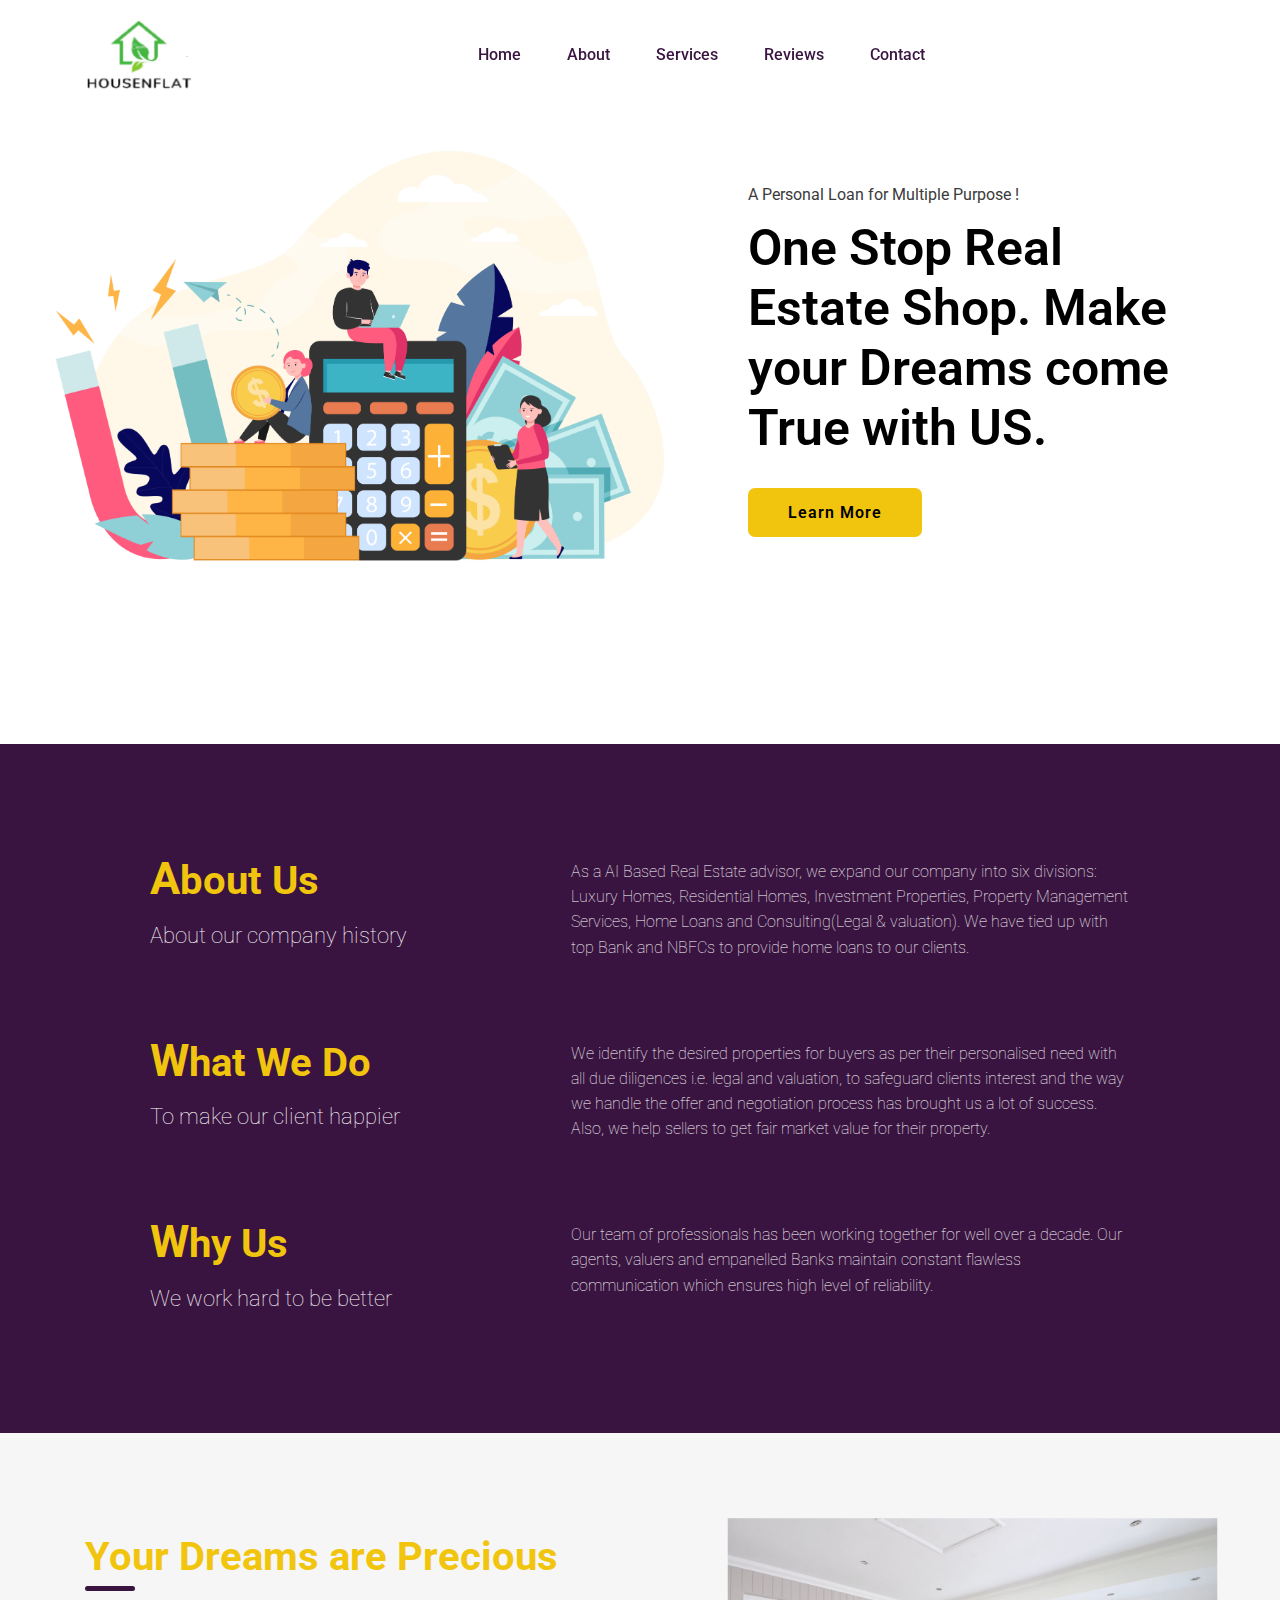
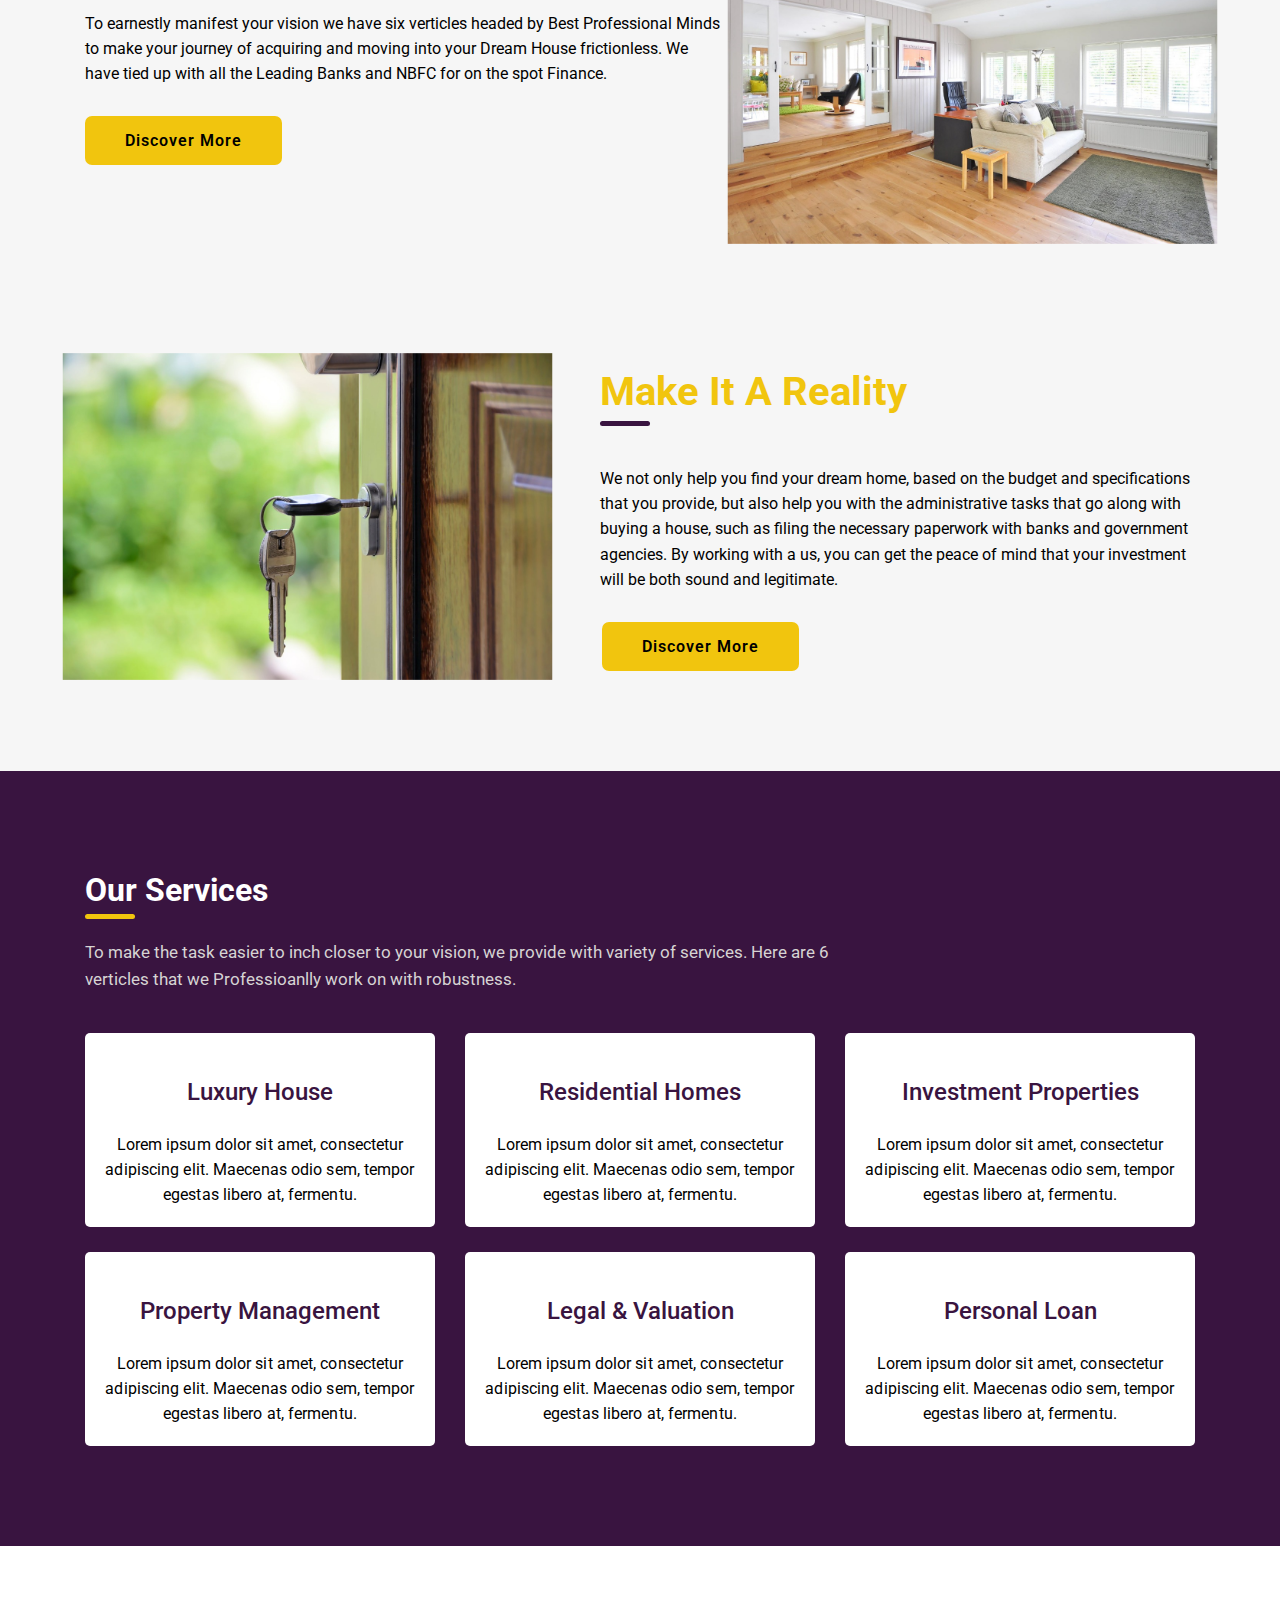
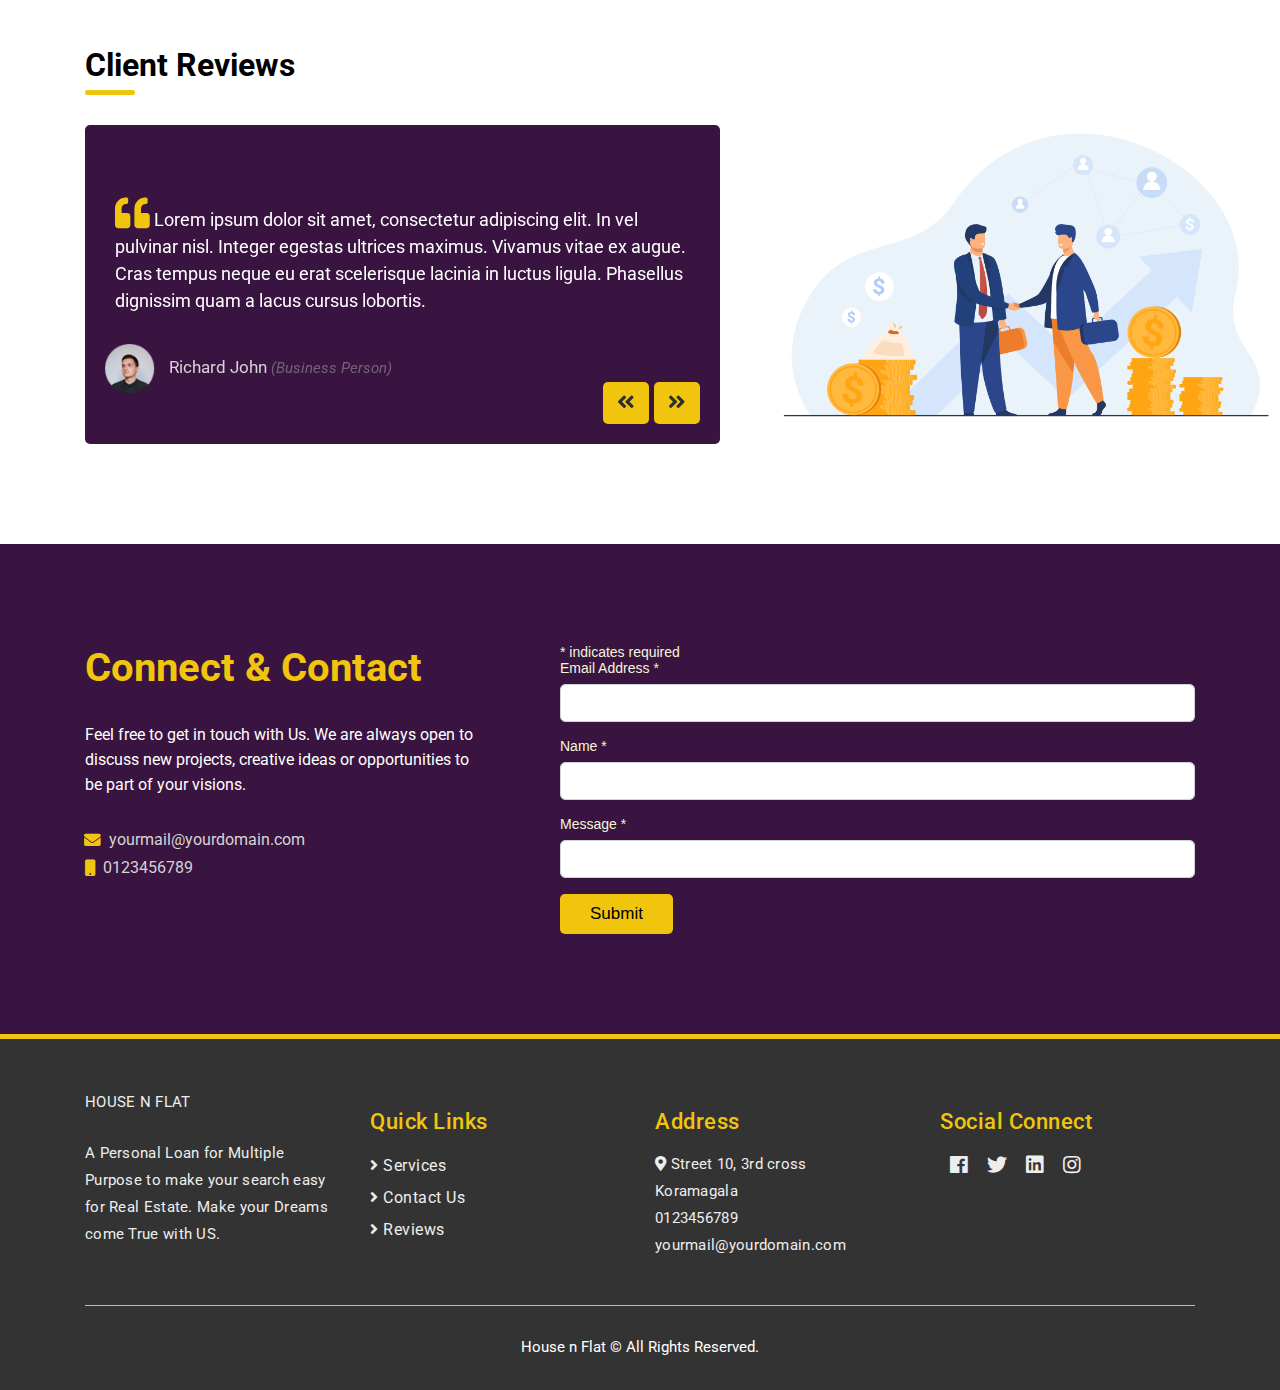
==== index.html @ 8efb5200 "form functioning" ====
<!DOCTYPE html>
<html lang="en">

<head>
  <meta charset="utf-8">
  <meta http-equiv="X-UA-Compatible" content="IE=edge">
  <meta name="viewport" content="width=device-width, initial-scale=1">
  <!-- The above 3 meta tags *must* come first in the head; any other head content must come *after* these tags -->
  <title>Loan</title>
  <!-- Plugins CSS -->
  <link href="css/plugins.css" rel="stylesheet">
  <link href="css/jquery-ui.css" rel="stylesheet">
  

  <!-- Custom CSS -->  
  <link href="css/style.css" rel="stylesheet">
  <!-- Favicon -->
  <!-- <link rel="shortcut icon" type="image/x-icon" href="images/favicon.png"> -->
  <!-- HTML5 shim and Respond.js for IE8 support of HTML5 elements and media queries -->
  <!-- WARNING: Respond.js doesn't work if you view the page via file:// -->
  <!--[if lt IE 9]>
      <script src="https://oss.maxcdn.com/html5shiv/3.7.3/html5shiv.min.js"></script>
      <script src="https://oss.maxcdn.com/respond/1.4.2/respond.min.js"></script>
    <![endif]-->

</head>

<body>
  <!-- Pre Loader -->
  <div id="dvLoading"></div>

  <!-- Navigation Start -->
  <nav id="navbar" class="navbar fixed-top navbar-expand-lg navbar-header navbar-mobile">
    <div class="navbar-container container">

      <div class="navbar-brand">
        <a class="navbar-brand-logo" href="#top">
          <img src="images/lightlg12.png" alt="logo">
          <!-- <p>LOGO</p> -->
        </a>
      </div>
      <button class="navbar-toggler" type="button" data-toggle="collapse" data-target="#navbarNav"
        aria-controls="navbarNav" aria-expanded="false" aria-label="Toggle navigation">
        <i class="fas fa-bars"></i>
      </button>
      <div class="collapse navbar-collapse justify-content-around" id="navbarNav">
        <ul class="navbar-nav menu-navbar-nav">
          <li class="nav-item">
            <a class="nav-link" href="#top"> Home</a>
          </li>
          <!-- <li class="nav-item">
            <a class="nav-link" href="#calculator"><i class="fas fa-calculator"></i> Calculator</a>
          </li> -->
          <li class="nav-item">
            <a class="nav-link" href="#blog">About</a>
          </li>
          <li class="nav-item">
            <a class="nav-link" href="#services">Services</a>
          </li>
          
          <li class="nav-item">
            <a class="nav-link" href="#reviews"> Reviews</a>
          </li>
            <li class="nav-item">
              <a class="nav-link" href="#contact">Contact</a>
            </li>
        </ul>
        <!-- <ul class="navbar-nav">
          <li class="nav-item"><i class="far fa-comment-dots"></i><i class="far fa-newspaper"></i><i class="fas fa-dollar-sign"></i> 
            <a class="nav-link learn-more-btn" href="#contact">Contact</a><i class="fas fa-home"></i>
          </li>
        </ul> -->
      </div>
    </div>
  </nav>
  <!-- Navigation End -->

  <!-- Banner Start -->
  <div id="top" class="header">
    <div class="container header-container">
      <div class="d-none d-lg-block col-lg-6  header-img-section">
        <img src="images/image1.jpg" class="img-fluid top-img" alt="banner">
        <!-- <h1>image</h1> -->
      </div>
      <div class="col-lg-5 offset-lg-1 col-sm-12 header-title-section">
          <p class="header-title-text">A Personal Loan for Multiple Purpose !</p>
          <h1 class="header-title">One Stop Real Estate Shop. Make your Dreams come True with US.</h1>

        <div class="learn-more-btn-section">
          <a class="nav-link learn-more-btn btn-invert" href="#about">Learn More</a>
        </div>
      </div>
    </div>
  </div>
  <!-- Banner End -->

  <!-- calculator Start -->
  <!-- <section id="calculator" class="calculator-section">
    <div class="container">
      <div class="row">
        <div class="col-lg-12">
          <h2 class="section-heading">Loan Calculator</h2>
          <p class="section-para">Lorem ipsum dolor sit amet, consectetur adipiscing elit. Maecenas odio sem, tempor
            egestas libero at, fermentum posuere quam. Vestibulum dapibus vulputate sapien. Donec pulvinar libero at ex
            tristique commodo.</p>
        </div>
      </div>
      <div class="row">
        <div class="col-lg-4">
          <form class="form-calculator">
            <div class="form-group">
              <label for="amount">Loan Amount:</label>
              <div class="input-group mb-4">
                <div class="input-group-prepend">
                  <div class="input-group-text">$</div>
                </div>
                <input type="text" class="form-control" id="amount" value="100000">
              </div>
              <div id="slider" class="emi-input"></div>
            </div>

            <div class="form-group">
              <label for="amount">Interest Rate :</label>
              <div class="input-group mb-4">
                <div class="input-group-prepend">
                  <div class="input-group-text">%</div>
                </div>
                <input type="text" class="form-control" id="interest" value="10.5">
              </div>
              <div id="slider-interest" class="emi-input"></div>
            </div>

            <div class="form-group">
              <label for="amount">Loan Tenure :</label>
              <div class="input-group mb-4">
                <div class="input-group-prepend">
                  <div class="input-group-text">Months</div>
                </div>
                <input type="text" class="form-control" id="tenure" value="36">
              </div>
              <div id="slider-tenure" class="emi-input"></div>
            </div>

          </form>
        </div>
        <div class="col-lg-4">
          <div class="emi-details">
            <div class="emi-details-head">
              <h3>Your EMI Details</h3>
            </div>
            <div class="emi-details-box">
              <p>Loan EMI</p>
              <h5>$5247</h5>
            </div>
            <div class="emi-details-box">
              <p>Total Interest Payable</p>
              <h5>$52470</h5>
            </div>
            <div class="emi-details-box no-bottom-border">
              <p>Total Payment</p>
              <h5>$152470</h5>
            </div>
          </div>
        </div>
        <div class="col-lg-4">
          <div class="pie-chart">
            <div id="donutMorris"></div>
            <span class="chart-principal"> Principal Amount</span>
            <span class="chart-interest"> Interest Amount</span>
          </div>
        </div>
      </div>
    </div>
  </section> -->
  <!-- calculator End -->


  <!-- about us Start --> 
  <section id="about" class="about-section">
    <div class="container">
      <div class="row about-marg">
        <div class="col-lg-5">
          <p class="about-heading"><span>A</span>bout Us</p>
          <p class="about-heading-text">About our company history</p>
        </div>
        <div class="col-lg-7">
          <p class="about-heading-para">As a AI Based Real Estate advisor, we expand our company into six divisions: Luxury Homes, Residential Homes, Investment
          Properties, Property Management Services, Home Loans and Consulting(Legal & valuation). We have tied up with top Bank
          and NBFCs to provide home loans to our clients.
</p>
        </div>
        <div class="about-sec-marg">
          <div class="col-lg-5">
            <p class="about-heading"><span>W</span>hat We Do</p>
            <p class="about-heading-text">To make our client happier</p>
          </div>
          <div class="col-lg-7">
            <p class="about-heading-para">We identify the desired properties for buyers as per their personalised need with all due diligences i.e. legal and
            valuation, to safeguard clients interest and the way we handle the offer and negotiation process has brought us a lot of
            success. Also, we help sellers to get fair market value for their property.</p>
          </div>
        </div>
        <div class="about-sec-marg">
          <div class="col-lg-5">
            <p class="about-heading"><span>W</span>hy Us</p>
            <p class="about-heading-text">We work hard to be better</p>
          </div>
          <div class="col-lg-7">
            <p class="about-heading-para">Our team of professionals has been working together for well over a decade. Our agents, valuers and empanelled Banks
            maintain constant flawless communication which ensures high level of reliability.</p>
          </div>
        </div>
      </div>
    </div>
  </section>

  <!-- about us End -->


  <!-- Choose Section Start -->
  <!-- reviews Start -->
  <section id="happen" class="happen-section">
    <div class="container">
      <div class="row">
        <div class="col-lg-7">
          <h2 class="section-heading-happen">Your Dreams are Precious</h2>
          <!-- <h4 class="section-heading-happen">LIVE THEM </h4> -->
          <p class="happen-para">To earnestly manifest your vision we have six verticles headed by Best Professional Minds to make your
          journey of acquiring and moving into your Dream House frictionless. We have tied up with all the Leading Banks and NBFC
          for on the spot Finance.</p>
      
          <div class="learn-more-btn-section">
            <a class="nav-link learn-more-btn btn-invert" href="#services">Discover More</a>
          </div>
        </div>
      <!-- </div> -->
      <!-- <div class="row">         -->
        <!-- <div class="col-lg-7">          
        </div> -->
        <div class="col-lg-5 dreams-img">
          <img src="images/rooms.jpeg" class="img-fluid" alt="review" /> 
          <!-- <h2>IMAGE</h2> offset-lg-1 d-none d-lg-block-->
        </div>
      </div>

      <div class="row spacehappen">
        <div class="col-lg-5 dreams-img spacehappen">
          <img src="images/keys.jpeg" class="img-fluid" alt="review" />
          <!-- <h2>IMAGE</h2> offset-lg-1 d-none d-lg-block-->
        </div>
        <div class="col-lg-7 spacehappen">
          <!-- <h2 class="section-heading-happen">Your Dreams are Precious</h2> -->
          <h2 class="section-heading-happen-down">Make It A Reality </h2>
        
          <p class="happen-para-down">We not only help you find your dream home, based on the budget and specifications that you
            provide, but also help you
            with the administrative tasks that go along with buying a house, such as filing the necessary paperwork with banks
            and
            government agencies. By working with a us, you can get the peace of mind that your investment will be both sound
            and
            legitimate.</p>
          <div class="learn-more-btn-section-down">
            <a class="nav-link learn-more-btn btn-invert" href="#services">Discover More</a>
          </div>
        </div>
        <!-- </div> -->
        <!-- <div class="row">         -->
        <!-- <div class="col-lg-7">          
              </div> -->
        
      </div>
    </div>
  </section>
<!-- reviews End -->

  <!-- Choose Section End -->


  <!-- services Start -->
  <section id="services" class="services-section">
    <div class="container">
      <div class="row">
        <div class="col-lg-12">
          <h2 class="section-heading-alter">Our Services</h2>
          <p class="section-para-alter">To make the task easier to inch closer to your vision, we provide with variety of services. Here are 6 verticles that we Professioanlly work on with robustness.</p>
        </div>
      </div>
      <div class="row margg">
        <div class="col-lg-4 col-sm-6">
          <!-- <h1>!</h1> -->
          <div class="service-box cardnum">
            <!-- <div class="service-icon">
              <img src="images/services/001-credit.png" alt="icon">
            </div> -->
            <div class="service-text">
              <h5 class="service-heading">Luxury House</h5>
              <p class="service-para">Lorem ipsum dolor sit amet, consectetur adipiscing elit. Maecenas odio sem, tempor
                egestas libero at, fermentu.</p>
            </div>

          </div>
        </div>
        <div class="col-lg-4 col-sm-6">
          <div class="service-box">
            <!-- <div class="service-icon">
              <img src="images/services/002-automobile.png" alt="icon">
            </div> -->
            <div class="service-text">
              <h5 class="service-heading">Residential Homes</h5>
              <p class="service-para">Lorem ipsum dolor sit amet, consectetur adipiscing elit. Maecenas odio sem, tempor
                egestas libero at, fermentu.</p>
            </div>

          </div>
        </div>
        <div class="col-lg-4 col-sm-6">
          <div class="service-box">
            <!-- <div class="service-icon">
              <img src="images/services/003-profits.png" alt="icon">
            </div> -->
            <div class="service-text">
              <h5 class="service-heading">Investment Properties</h5>
              <p class="service-para">Lorem ipsum dolor sit amet, consectetur adipiscing elit. Maecenas odio sem, tempor
                egestas libero at, fermentu.</p>
            </div>

          </div>
        </div>
        <div class="col-lg-4 col-sm-6">
          <div class="service-box">
            <!-- <div class="service-icon">
              <img src="images/services/004-ingots.png" alt="icon">
            </div> -->
            <div class="service-text">
              <h5 class="service-heading">Property Management</h5>
              <p class="service-para">Lorem ipsum dolor sit amet, consectetur adipiscing elit. Maecenas odio sem, tempor
                egestas libero at, fermentu.</p>
            </div>

          </div>
        </div>
        <div class="col-lg-4 col-sm-6">
          <div class="service-box">
            <!-- <div class="service-icon">
              <img src="images/services/005-mortarboard.png" alt="icon">
            </div> -->
            <div class="service-text">
              <h5 class="service-heading">Legal & Valuation</h5>
              <p class="service-para">Lorem ipsum dolor sit amet, consectetur adipiscing elit. Maecenas odio sem, tempor
                egestas libero at, fermentu.</p>
            </div>

          </div>
        </div>
        <div class="col-lg-4 col-sm-6">
          <div class="service-box">
            <!-- <div class="service-icon">
              <img src="images/services/006-credit-card.png" alt="icon">
            </div> -->
            <div class="service-text">
              <h5 class="service-heading">Personal Loan</h5>
              <p class="service-para">Lorem ipsum dolor sit amet, consectetur adipiscing elit. Maecenas odio sem, tempor
                egestas libero at, fermentu.</p>
            </div>

          </div>
        </div>
      </div>
    </div>
  </section>
  <!-- services End -->

  <!-- Blog Start -->
  <!-- <section id="blog" class="blog-section">
    <div class="container">
      <div class="row">
        <div class="col-lg-12">
          <h2 class="section-heading">Latest Blog</h2>
          <p class="section-para">Lorem ipsum dolor sit amet, consectetur adipiscing elit. Maecenas odio sem, tempor
            egestas libero at, fermentum posuere quam. Vestibulum dapibus vulputate sapien. Donec pulvinar libero at ex
            tristique commodo.</p>
        </div>
      </div>
      <div class="row">
        <div class="col-lg-4 col-sm-6">
          <div class="blog-box">
            <div class="blog-img">
              <img src="images/blog/blog-1.jpg" class="img-fluid" alt="blog">
            </div>
            <div class="blog-text">
              <div class="tags"><span>Personal Loan</span><span>Easy Money</span></div>
              <h3 class="blog-heading">Maecenas odio sem, tempor egestas</h3>
              <p class="blog-para">Lorem ipsum dolor sit amet, consectetur adipiscing elit. libero at, fermentum posuere
                quam.</p>
            </div>
          </div>
        </div>
        <div class="col-lg-4 col-sm-6">
          <div class="blog-box">
            <div class="blog-img">
              <img src="images/blog/blog-2.jpg" class="img-fluid" alt="blog">
            </div>
            <div class="blog-text">
              <div class="tags"><span>Personal Loan</span><span>Easy Money</span></div>
              <h3 class="blog-heading">Maecenas odio sem, tempor egestas</h3>
              <p class="blog-para">Lorem ipsum dolor sit amet, consectetur adipiscing elit. libero at, fermentum posuere
                quam.</p>
            </div>
          </div>
        </div>
        <div class="col-lg-4 d-none d-lg-block">
          <div class="blog-box">
            <div class="blog-img">
              <img src="images/blog/blog-3.jpg" class="img-fluid" alt="blog">
            </div>
            <div class="blog-text">
              <div class="tags"><span>Personal Loan</span><span>Easy Money</span></div>
              <h3 class="blog-heading">Maecenas odio sem, tempor egestas</h3>
              <p class="blog-para">Lorem ipsum dolor sit amet, consectetur adipiscing elit. libero at, fermentum posuere
                quam.</p>
            </div>
          </div>
        </div>
      </div>
    </div>
  </section> -->
  <!-- Blog End -->

  <!-- reviews Start -->
  <section id="reviews" class="reviews-section">
    <div class="container">
      <div class="row">
        <div class="col-lg-12">
          <h2 class="section-heading">Client Reviews</h2>
        </div>
      </div>
      <div class="row">        
        <div class="col-lg-7">          
          <div class="owl-carousel">
            <div class="review-item">
              <div class="review-details"><i class="fas fa-quote-left"></i> Lorem ipsum dolor sit amet,
                consectetur adipiscing elit. In vel pulvinar nisl. Integer egestas ultrices maximus. Vivamus vitae ex
                augue. Cras tempus neque eu erat scelerisque lacinia in luctus ligula. Phasellus dignissim quam a lacus
                cursus lobortis.</div>
              <div class="review-author">
                <span class="review-img"><img src="images/reviews/user-1.png" alt="uesr" /></span>
                <span class="review-name">Richard John</span>
                <span class="review-desig">(Business Person)</span>
              </div>
            </div>
            <div class="review-item">
              <div class="review-details"><i class="fas fa-quote-left"></i> Lorem ipsum dolor sit amet,
                consectetur adipiscing elit. In vel pulvinar nisl. Integer egestas ultrices maximus. Vivamus vitae ex
                augue. Cras tempus neque eu erat scelerisque lacinia in luctus ligula. Phasellus dignissim quam a lacus
                cursus lobortis.</div>
              <div class="review-author">
                <span class="review-img"><img src="images/reviews/user-3.png" alt="uesr" /></span>
                <span class="review-name">Manoj Kumar</span>
                <span class="review-desig">(Business Person)</span>
              </div>
            </div>
            <div class="review-item">
              <div class="review-details"><i class="fas fa-quote-left"></i> Lorem ipsum dolor sit amet,
                consectetur adipiscing elit. In vel pulvinar nisl. Integer egestas ultrices maximus. Vivamus vitae ex
                augue. Cras tempus neque eu erat scelerisque lacinia in luctus ligula. Phasellus dignissim quam a lacus
                cursus lobortis.</div>
              <div class="review-author">
                <span class="review-img"><img src="images/reviews/user-2.png" alt="uesr" /></span>
                <span class="review-name">Jeson Holder</span>
                <span class="review-desig">(Business Person)</span>
              </div>
            </div>
          </div>
        </div>
        <div class="col-lg-4 offset-lg-1 d-none d-lg-block">
          <img src="images/image2.jpg" class="img-fluid client-img" alt="review" />
        </div>
      </div>
    </div>
  </section>
<!-- reviews End -->

<!-- contact Start -->
  <section id="contact" class="contact-section">
    <div class="container">
      <div class="row">
        <div class="col-lg-5">
          <h2 class="section-heading-happen">Connect & Contact</h2>
          <p class="contact-para">Feel free to get in touch with Us. We are always open to discuss new projects, creative ideas or opportunities to be
          part of your visions.</p>
          <p class="contacts"><i class="fas fa-envelope"></i>  <a>yourmail@yourdomain.com</a></p>
          <p class="contacts"><i class="fas fa-mobile"></i><a> 0123456789</a> </p>
          
        </div>
      <!-- </div>
      <div class="row"> -->
        <!-- <div class="col-lg-6 d-none d-lg-block">
          <img src="images/contact.svg" class="img-fluid" alt="blog">
          <h2>IMAGE</h2>
        </div> -->
        <div class="col-lg-7">
          <!-- <form class="contact-form">
            <div class="contact-form-head">
              <h3>Send Message</h3>
            </div>
            <div class="contact-form-inner">
              <div class="form-group">
                <input type="text" class="form-control" id="name" placeholder="Name">
              </div>
              <div class="form-group">
                <input type="email" class="form-control" id="email" placeholder="Email">
              </div>
              <div class="form-group">
                <textarea class="form-control" id="message" placeholder="Write Your Message"></textarea>
              </div>
              <button type="submit" class="btn btn-primary">Submit</button>
            </div>
          </form> -->
          

          <!-- Begin Mailchimp Signup Form -->
          <link href="//cdn-images.mailchimp.com/embedcode/classic-10_7_dtp.css" rel="stylesheet" type="text/css">
          <style type="text/css">
            #mc_embed_signup {
              background: #391440;
              color: beige;
              clear: left;
              font: 14px Helvetica, Arial, sans-serif;
              margin:0px;
            }
            .btnnn{
              background-color: #f1c50e !important;
                font-size: 17px !important;
                color: rgb(0, 0, 0) !important;
                padding: 2px 30px !important;
              border-radius: 5px !important;
              border: none !important;
              height:40px !important;
            }
            .btnnn:hover, .btnnn:active, .btnnn:focus{
              background-color: #ffffff !important;
              color: #391440 !important;
              outline: none !important;
              transform: scale(1.1) !important;
              font-weight: 600 !important;
            }
          
            /* Add your own Mailchimp form style overrides in your site stylesheet or in this style block.
          	   We recommend moving this block and the preceding CSS link to the HEAD of your HTML file. */
          </style>
          <div id="mc_embed_signup">
            <form action="https://housenflat.us14.list-manage.com/subscribe/post?u=616498da8175d26c7272c4f77&amp;id=2a6d432cd5"
              method="post" id="mc-embedded-subscribe-form" name="mc-embedded-subscribe-form" class="validate" target="_blank"
              novalidate>
              <div id="mc_embed_signup_scroll">
          
                <div class="indicates-required"><span class="asterisk">*</span> indicates required</div>
                <div class="mc-field-group form-group">
                  <label for="mce-EMAIL">Email Address <span class="asterisk">*</span>
                  </label>
                  <input type="email" value="" name="EMAIL" class="required email form-control" id="mce-EMAIL">
                </div>
                <div class="mc-field-group form-group">
                  <label for="mce-FLNAME">Name <span class="asterisk">*</span>
                  </label>
                  <input type="text" value="" name="FLNAME" class="required form-control" id="mce-FLNAME">
                </div>
                <div class="mc-field-group form-group">
                  <label for="mce-MMSG">Message <span class="asterisk">*</span>
                  </label>
                  <input type="text" value="" name="MMSG" class="required form-control" id="mce-MMSG">
                </div>
                <!-- <div id="mce-responses" class="clear foot">
                  <div class="response" id="mce-error-response" style="display:none"></div>
                  <div class="response" id="mce-success-response" style="display:none"></div>
                </div> -->
                <!-- real people should not fill this in and expect good things - do not remove this or risk form bot signups-->
                <div style="position: absolute; left: -5000px;" aria-hidden="true"><input type="text"
                    name="b_616498da8175d26c7272c4f77_2a6d432cd5" tabindex="-1" value=""></div>
                <div class="optionalParent">
                  <div class="clear foot">
                    <input type="submit" value="Submit" name="subscribe" id="mc-embedded-subscribe" class="button btnnn">
                  </div>
                </div>
              </div>
            </form>
          </div>
          <script type='text/javascript' src='//s3.amazonaws.com/downloads.mailchimp.com/js/mc-validate.js'></script>
          <script
            type='text/javascript'>(function ($) { window.fnames = new Array(); window.ftypes = new Array(); fnames[0] = 'EMAIL'; ftypes[0] = 'email'; fnames[1] = 'FLNAME'; ftypes[1] = 'text'; fnames[3] = 'MMSG'; ftypes[3] = 'text'; }(jQuery)); var $mcj = jQuery.noConflict(true);</script>
          <!--End mc_embed_signup-->



          

        </div>
      </div>
    </div>
  </section>
<!-- contact End -->





<!-- footer Start -->
<section class="footer">
    <div class="container">
      <div class="row">
        <div class="col-lg-3 col-md-6">
          <div class="footer-widget">
            <!-- <img src="images/logo-white.png" alt="logo" /> -->
            <p>HOUSE N FLAT</p>
            <p class="mt-4">A Personal Loan for Multiple Purpose to make your search easy for
            Real Estate. Make your Dreams come True with US.
            </p>
          </div>
        </div>
        <div class="col-lg-3 col-md-6">
          <div class="footer-widget">
            <h5>Quick Links</h5>
            <ul>
              <li><a href="#"><i class="fas fa-angle-right"></i> Services</a></li>
              <!-- <li><a href="#"><i class="fas fa-angle-right"></i> Calculator</a></li> -->
              <li><a href="#"><i class="fas fa-angle-right"></i> Contact Us</a></li>
              <li><a href="#"><i class="fas fa-angle-right"></i> Reviews</a></li>
            </ul>
          </div>
        </div>
        <div class="col-lg-3 col-md-6">
          <div class="footer-widget">
            <h5>Address</h5>
            <p class="mt-3"><i class="fas fa-map-marker-alt"></i> Street 10, 3rd cross<br>
              Koramagala<br>
              0123456789<br>
              yourmail@yourdomain.com</p>
          </div>
        </div>
        <div class="col-lg-3 col-md-6">
          <div class="footer-widget">
            <h5>Social Connect</h5>
            <div class="social-icons">
              <a href="#"><i class="fab fa-facebook"></i></a>
              <a href="#"><i class="fab fa-twitter"></i></a>
              <a href="#"><i class="fab fa-linkedin"></i></a>
              <a href="#"><i class="fab fa-instagram"></i></a>
            </div>
          </div>
        </div>
      </div>
      <div class="row">
        <div class="col-lg-12">
          <div class="footer-copyright">
           House n Flat © All Rights Reserved.
          </div>
        </div>
      </div>
    </div>
</section>
<!-- footer End -->

<!-- jQuery Min JS -->
<script src="js/jquery-min.js"></script>
<script src="js/jquery-ui.js"></script>
<script src="js/jquery.ui.touch-punch.min.js"></script>

<!-- Popper Min JS -->
<script src="js/popper.min.js"></script>
<!-- Bootstrap Min JS -->
<script src="js/bootstrap.min.js"></script>
<!-- Owl Carousel Min JS -->
<script src="js/owl.carousel.min.js"></script>
<!-- Owl Plugins JS -->
<script src="js/plugins.js"></script>
<!-- Smooth scroll JS -->
<script src="js/smoothscroll.js"></script>

<!-- morris charts -->
<script src="js/raphael-min.js"></script>
<script src="js/morris.min.js"></script>
<script src="js/custom-morris.js"></script>

<!-- Custom JS -->
<script src="js/custom.js"></script>
</body>
</html>
---- css/style.css ----
/*
    Template Name    : Loanica
	Description		 : Loan EMI Calculator Template
    Author           : konnectcode
    Version          : 1.0
/*
================================================
/* Table of Content
==================================================
- Fonts
- Common Css
- Loader CSS
- Header
- Custom UI plugin
- calculator
- Services
- BLog
- Reviews
- contact-section
- footer
- Responsive CSS
/*
================================================
Fonts - Roboto
================================================
*/
@import url('https://fonts.googleapis.com/css2?family=Roboto:wght@300;400;500;700&amp;display=swap');

/*
================================================
2. Common CSS
================================================
*/
* {
	margin: 0;
	padding: 0;
}

body {
	font-family: 'Roboto', sans-serif;
	font-size: 15px;
	line-height: 1.57143;
	font-weight: 400;
	color: #2d2e2e;
}

h1,
h2,
h3,
h4,
h5,
h6 {
	margin-top: 0;
	margin-bottom: 0;
}

a {
	color: #2d2e2e;
	transition: all 0.3s ease 0s;
}

a:hover {
	color: #242c42;
	text-decoration: none;
}

a,
a:hover,
a:active,
a:focus {
	outline: none;
	text-decoration: none;
}

.btn,
.btn * {
	transition: all 0.3s ease 0s;
}

i {
	transition: all 0.4s ease-in-out 0s;
}

.transition3s {
	transition: all 0.3s ease-in-out 0s;
}

ul {
	list-style: outside none none;
	margin: 0;
	padding: 0;
}

li {
	list-style: outside none none;
}

.mb-30 {
	margin-bottom: 30px;
}

section {
	float: left;
	width: 100%;
	padding: 80px 0;
}

#scrollUp {
	border-radius: 50%;
	bottom: 50px;
	color: #fff;	
	display: block;	
	background: #f1c50e;
	font-size: 25px;
	height: 40px;
	line-height: 0;
	position: fixed;
	right: 20px;
	text-align: center;
	text-decoration: none !important;
	transition: all 0.5s cubic-bezier(0, 0, 0, 1) 0s;
	width: 40px;
	z-index: 1000 !important;
}

#scrollUp:hover {
	background: #391440;
	border-bottom: 3px solid #999;
	color: #fff;
}

#scrollUp i {
	display: block;
	padding-top: 5px;
}

.no-padding {
	padding: 0;
}

.learn-more-btn-section {
    display: inline-block;
}
.learn-more-btn-section-down {
    display: inline-block;
		margin-left: 42px;
}
.navbar-brand-logo > img{
	/* transform: scale(0.4);
	height:auto; */
	  display: block;
  max-width:150px;
  max-height:70px;
  width: auto;
  height: auto;
}
/*
================================================
3. Loader CSS
================================================
*/
#dvLoading {
	background: url(../images/loader.svg) no-repeat center center #fff;
	width: 100%;
	height: 100%;
	position: fixed;
	z-index: 9999999;
}

/* ==== Images ==== */
.top-img{
	transform: scale(1.2);
}
.client-img{
	margin-top:50px;
		transform: scale(1.6);
}


/* ======= Header =========*/

.navbar {
	background-color: transparent;
	padding-top: 15px;
	padding-bottom: 15px;
	-webkit-transition: all 500ms linear;
	-o-transition: all 500ms linear;
	transition: all 500ms linear;
}

.navbar-brand {
	display: flex;
	align-items: center;
}

.navbar-nav {
	align-items: center;
}

.menu-navbar-nav {
	width: 100%;
	display: flex;
	justify-content: center;
}

#navbar .nav-link i {
	color: #f1c50e;
}

#navbar .nav-item {
	margin-left: 15px;
	margin-right: 15px;
}

#navbar .nav-link {
	font-size: 16px;
	color: #391440;
	line-height: 1;
	font-weight: 500;
}
#navbar .nav-link.learn-more-btn:hover, 
#navbar .nav-link.learn-more-btn:focus, 
#navbar .nav-link.learn-more-btn:active {
	font-size: 16px;
	background-color: #ffffff;
	color: #391440;
	line-height: 1;
	font-weight: 500;
}

.header-scrolled {
	position: fixed;
	top: 0;
	left: 0;
	width: 100%;
	height: 75px;
	background-color: #fff !important;
	-webkit-box-shadow: 0 4px 6px 0 rgba(12, 0, 46, .05);
	box-shadow: 0 4px 6px 0 rgba(12, 0, 46, .05);
}

.header {
	display: flex;
	width: 100%;
	padding: 175px 0 200px 0;
	justify-content: center;
	align-items: center;
	/* background-image: url("../images/header-bg.svg"); */
	background-repeat: no-repeat;
	background-size: contain;
	background-position: top;
}

.header-container {
	display: flex;
	justify-content: center;
	align-items: center;
	flex-direction: row;
}

.learn-more-btn {
    background-color: #f1c50e;
    font-size: 16px;
    font-family: 'Roboto', sans-serif;
    font-weight: 600;
    color: rgb(0, 0, 0);
    padding: 12px 40px !important;
	border-radius: 7px;
	letter-spacing: 1px;
}
.learn-more-btn:hover,
.learn-more-btn:active, 
.learn-more-btn:focus {
	color: #391440;
    background-color: #ffffff;
		transform: scale(1.1);
}
#navbar .nav-link.learn-more-btn {
	color: #ffffff;
}
p.header-subtitle {
    color: #fff;
    font-size: 16px;
    background: #f1c50e;
    display: inline-block;
    padding: 5px 10px;
    margin-bottom: 13px;
    letter-spacing: 1px;
    border-radius: 10px;
}
.header-title {
	font-weight: 600;
    font-size: 50px;
    padding-bottom: 30px;
	color: black;
}
.header-title-text{
	color: #3b3b3b;
	font-size: 16px;
	margin-bottom: 10px;
}

/*======== Custom UI plugin =========*/
.ui-state-default,
.ui-widget-content .ui-state-default,
.ui-widget-header .ui-state-default,
.ui-button,
html .ui-button.ui-state-disabled:hover,
html .ui-button.ui-state-disabled:active {
	border: 1px solid #f1c50e;
	border-radius: 50%;
	background: #f1c50e;
	outline: none;
}

.ui-widget.ui-widget-content {
	border: none;
	border-radius: 15px;
	background-color: rgba(107, 82, 158, 0.2);
}

.ui-widget-header {
	background-color: rgba(50, 33, 83, 1);
	border-radius: 15px;
}

.ui-slider-horizontal .ui-slider-handle {
	top: -.4em;
}

.ui-slider .ui-slider-handle {
	width: 1.5em;
	height: 1.5em;
}

/*==== calculator ======*/
.calculator-section{
	padding: 100px 0;
	background-color: rgba(0,0,0,0.035);
}
.form-calculator{
	padding: 20px;
	background: #fff;
	margin-top: 30px;
}
.emi-details {
	background: #fff;
	margin-top: 30px;
}
.emi-details-head{
	background-color: rgba(129,185,88,0.6);
    padding: 10px;
	text-align: center;
}
.emi-details-head h3{
	color: #391440;
}
.emi-details-box {
    padding: 20px;
    border-bottom: 1px solid #ddd;
}
.emi-details-box h5{
	color: #391440;
	font-weight: bold;	
	font-size: 31px;
}
.no-bottom-border{
	border-bottom: none;
}
.pie-chart{
	padding: 20px;
	background: #fff;
	margin-top: 30px;
}
.pie-chart text tspan{
	font-weight: 500 !important;
}
.chart-principal, .chart-interest{
	position: relative;
	color: #999999;
	margin-left: 20px;
}
.chart-principal::before{
	content: "";
	width: 10px;
	height: 10px;
	position: absolute;
	background-color: #391440;
	top: 3px;
    left: -14px;
}
.chart-interest::before{
	content: "";
	width: 10px;
	height: 10px;
	position: absolute;
	background-color: #f1c50e;
	top: 3px;
    left: -14px;
}

/* ==== about ==== */
.about-section{
	padding: 100px 0px;
	background-color: #391440;
}
.about-marg{
	margin-left:50px;
	margin-right:50px;
}
.about-heading{
	color: #f1c50e;
	font-weight: 700;
	font-size: 40px;
}
.about-heading >span{
	font-size: 45px;
}
.about-heading-text{
	color: white;
	margin-top: -12px;
	font-size: 22px;
	font-weight: 100;
}
.about-heading-para{
	color: white;
	font-weight: 100;
	font-size: 16px;
	margin-top:15px;
}
.about-sec-marg{
	margin-top: 50px;
	display: flex;
}


/* ==== services ====== */
.margg{
	margin-top: 15px;
}

.services-section{
	padding: 100px 0;
	background-color: #391440;
}
.service-box {
    margin-top: 25px;
    padding: 20px;
    background: white;
    text-align: center;
	border-radius: 5px;
	-webkit-transition: all 500ms linear;
	-o-transition: all 500ms linear;
	transition: all 500ms linear;
}
.service-box:hover {
	-webkit-transform: translateY(-10px);
    -ms-transform: translateY(-10px);
    transform: translateY(-10px);
}
.service-icon {
    display: inline-block;
    padding: 20px;
    background: #f1c50e;
	border-radius: 50%;
	-webkit-transition: all 500ms linear;
	-o-transition: all 500ms linear;
	transition: all 500ms linear;
}
.service-box:hover .service-icon{
	background: rgba(50,33,83,1);
}
.service-icon img {
	width: 50px;
	filter: brightness(0) invert(1);
}
.service-box:hover .service-icon{		
	background: rgba(50,33,83,1);
}
.service-box:hover .service-icon img{
	filter: none;
}
h5.service-heading {
    color: #391440;
    margin-top: 20px;
    font-weight: 500;
    font-size: 24px;
    padding: 5px 15px;
    display: inline-block;
    border-radius: 10px;
}
p.service-para {
    margin-top: 20px;
    margin-bottom: 0;
    color: black;
    font-size: 16px;
    letter-spacing: 0.1px;
}
/* .cardnum{
	position: relative;
}
.service-text{
	position: absolute;
} */
/* ==== BLog ====== */
.blog-section{
	padding: 100px 0;
	background-color: rgba(0,0,0,0.035);
}
.blog-box {
	margin-top: 30px;
	border-radius: 10px;
}
.blog-img  {
	overflow: hidden;
	border-radius: 10px 10px 0 0;
}
.blog-img img {
	width: 100%;
	border-radius: 10px 10px 0 0;
	-webkit-transition: all 500ms linear;
	-o-transition: all 500ms linear;
	transition: all 500ms linear;
}
.blog-text {
    padding: 20px;
	background: #ffffff;
	border-radius: 0 0 10px 10px;
}
.blog-text .tags{
	margin-bottom: 15px;
}
.blog-text .tags span{
	background-color: #f1c50e;
    color: #333333;
    padding: 5px 10px;
    margin-right: 10px;
	border-radius: 5px;
	font-size: 13px;
    font-weight: bold;
}
.blog-text .tags span:nth-child(2){
	background-color: #391440;
    color: #ffffff;
}
h3.blog-heading {
    font-size: 19px;
    margin-bottom: 15px;
    color: #391440;
}
p.blog-para {
    margin-bottom: 0px;
    color: #888888;
}
.blog-box:hover .blog-img img{
	-webkit-transform: scale(1.3) rotate(10deg);
    -ms-transform: scale(1.3) rotate(10deg);
    transform: scale(1.3) rotate(10deg);
}

/* ===== Reviews =====*/
.reviews-section{
	padding: 100px 0;
		background-color: #ffffff;
}
.owl-carousel{
	border-radius: 5px;
    margin-top: 10px;
    background: #391440;
}
.review-item{
    padding: 20px;    
}
.review-details {
    font-size: 18px;
    color:white;
    line-height: 1.5;
    margin-bottom: 30px;
		margin-top: 50px;
		margin-left:10px;
}
.review-details i{
	color: #f1c50e;
	font-size: 35px;
}
.review-author .review-img img{
	width: 50px !important;
	display: inline-block !important;
	
}

.review-author .review-name{
	font-size: 17px;
  color: rgb(214, 211, 211);
	font-weight: medium;
	margin-left: 10px;
}
.review-author .review-desig{
	font-size: 16	px;
    color: #9999;
    font-style: italic;
}
.review-author{
	margin-top:30px;
	margin-bottom:30px;
}
.owl-carousel .owl-nav{
    position: absolute;
    bottom: 20px;
    right: 15px;
}
.owl-carousel .owl-nav button.owl-next, .owl-carousel .owl-nav button.owl-prev{
	background: #f1c50e;
    padding: 5px 14px !important;
    border-radius: 5px;
	font-size: 20px;
	margin-right: 5px;
}
.owl-carousel .owl-nav button.owl-next:focus, .owl-carousel .owl-nav button.owl-prev:focus{
	outline: none;
}
.owl-dots{
	display: none !important;
}

/*====== contact-section ========*/
.contact-section{
	padding: 100px 0;
	background-color: #391440;
}

.contact-form{
    background: #391440;
	border-radius: 10px;
}
.contact-form-inner{
	padding: 30px;
	/* border: 1px solid #B3D59B; */
    border-radius: 7px;

}
.contact-form-head{
	background-color: #391440;
    padding: 10px;
	text-align: center;
	padding:20px;
	border-radius: 10px 10px 0 0;
}
.contact-form-head h3{
	color: #ffffff;
}
.contact-form .form-group input, .contact-form .form-group textarea {
    font-size: 14px;
    height: 50px;
    padding: 0 15px;
    border-radius: px;
    -webkit-box-shadow: none;
    box-shadow: none;
    border-radius: 0;
    -webkit-box-shadow: 0 5px 10px rgba(0, 0, 0, 0.1);
    box-shadow: 0 5px 10px rgba(0, 0, 0, 0.1);
    -webkit-transition: 0.5s;
    transition: 0.5s;
}
.contact-form .form-group textarea {
    height: 100px;
    padding: 15px;
}
.contact-form .form-control {
    font-size: 15px;
    height: 60px;
    border: none;
    outline: none;
    padding-left: 20px;
    border-radius: 8px;
    -webkit-box-shadow: 0 1px 5px rgba(0, 0, 0, 0.1);
    box-shadow: 0 1px 5px rgba(0, 0, 0, 0.1);
}
.btnnn{
	background-color: #f1c50e;
    font-size: 17px;
    color: rgb(0, 0, 0);
    padding: 10px 30px !important;
	border-radius: 5px;
	border: none;
}
.btnnn:hover, .btnnn:active, .btnnn:focus{
	background-color: #ffffff;
	color: #391440;
	outline: none;
	transform: scale(1.1);
	font-weight: 600;
}
.contact-para{
	color: rgb(255, 255, 255) !important;
    font-size: 16px;
    font-weight: 400;
		margin-bottom: 30px;
		width:90%;
}
.form-control{
	  border-radius: 5px !important;
}

.contacts>a{
	color:rgb(214, 211, 211);
	font-size: 16px;

}
.contacts > i{
	transform: scale(1.1);
	color: #f1c50e;
	margin-right: 5px;
}
.contacts{
		margin-bottom:2px !important;
}
/* ==== happen ==== */
.spacehappen{
	margin-top:70px;
}
.happen-section{
	padding: 100px 0;
	background-color: rgba(0,0,0,0.035);
}
h2.section-heading-happen, h2.section-heading-happen-down{
	  color: #f1c50e;
    font-weight: 700;
    font-size: 40px;
		margin-bottom: 30px;
	position: relative;
}
h2.section-heading-happen::before, h2.section-heading-happen-down::before{
	position: absolute;
    content: "";
    width: 50px;
    height: 5px;
    background-color: #391440;
    bottom: -10px;
    border-radius: 5px;
}
h2.section-heading-happen-down{
	margin-left:40px;
}
/* h4.section-heading-happen{
	  color: #000000;
    font-weight: 400;
		margin-left:3px;
	margin-bottom: 30px;
	position: relative;
} */
.happen-para{
	color: rgb(0, 0, 0);
    font-size: 16px;
    font-weight: 400;
		margin-bottom: 30px;

}
.happen-para-down{
	color: rgb(0, 0, 0);
    font-size: 16px;
    font-weight: 400;
		margin-bottom: 30px;
		margin-left:40px;
	margin-top:50px;
}
.dreams-img > img{
	transform: scale(1.1);
}
/*===== section ====== */
h2.section-heading {
    color: #000000;
    font-weight: bold;
	margin-bottom: 30px;
	position: relative;
}

h2.section-heading-alter{
	    color: white;
    font-weight: bold;
	margin-bottom: 30px;
	position: relative;
}
h2.section-heading::before, h2.section-heading-alter::before{
	position: absolute;
    content: "";
    width: 50px;
    height: 5px;
    background-color: #f1c50e;
    bottom: -10px;
    border-radius: 5px;
}
p.section-para {
    color: #666;
    width: 70%;
	font-size: 17px;
	margin-bottom: 0;
}
p.section-para-alter{
	    color: rgb(214, 211, 211);
    width: 70%;
	font-size: 17px;
	margin-bottom: 0;
}

/* ===== footer ======= */
.footer{
	padding: 30px 0;
    border-top: 5px solid #f1c50e;
	background-color:  #333333;
}
.footer-widget{
	margin-top: 20px;
}
.footer-widget p{
	color: #eeeeee;
	letter-spacing: 0.3px;
    line-height: 1.8;
}
.footer-widget h5{
	color: #f1c50e;
    margin-top: 40px;
    letter-spacing: 0.5px;
    font-size: 22px;
}
.footer-widget ul{
    margin-top: 15px;
}
.footer-widget ul li{
	line-height: 2;
}
.footer-widget ul li a{
	color: #eeeeee;
    text-decoration: none;
    font-size: 16px;
    letter-spacing: 0.5px;
}
.social-icons{
	margin-left: 10px;
    margin-top: 15px;
}
.social-icons a{
	color: #eeeeee;
    font-size: 20px;
    margin-right: 15px;
}
.footer-copyright {
    color: #ffff;
    text-align: center;
    border-top: 1px solid #f1c50e;
    margin-top: 30px;
    padding-top: 30px;
}

/*
================================================
 Responsive CSS
================================================
*/
@media (min-width: 1200px) and (max-width: 1399px) {}


@media (min-width: 992px) and (max-width: 1199px) {
	#navbar .nav-link i {
		margin-bottom: 6px;
	}
	.header-title{
		font-size: 40px;
	}
	#navbar .nav-link{
		text-align: center;
		font-size: 15px;
	}
}

@media (min-width: 768px) and (max-width: 991px) {
	.header {
		padding: 150px 0 100px;
	}
	.navbar-collapse {
		background-color: #ffffff;
		padding: 20px;
		box-shadow: 0 0 10px #ddd;
	}
	.navbar-nav {
		align-items: start;
	}
	.calculator-section, .services-section, .blog-section, .reviews-section, .contact-section, .about-section{
		padding: 75px 0;
	}
}

@media (max-width: 767px) {
	.header {
		background-size: 300%;
		background-position: top left;
		padding: 125px 0 75px;
	}
	.navbar-toggler {
		padding: 0px;
		font-size: 2rem;
		color: #391440;
	}

	.navbar-toggler:active,
	.navbar-toggler:focus {
		outline: none;
	}

	.navbar-collapse {
		background-color: #ffffff;
		padding: 20px;
		box-shadow: 0 0 10px #ddd;
	}
	#navbar .nav-link{
		line-height: 1.5;
	}
	.navbar-nav{
		align-items: start;
	}
	.calculator-section, .services-section, .blog-section, .reviews-section, .contact-section, .about-section{
		padding: 60px 0;
	}
	p.section-para{
		width: 100%;
	}
	.owl-carousel .owl-nav {
		position: static;
		padding: 0 20px 20px;
	}
	.review-item{
		padding: 20px 20px 0;    
	}
}
@media (min-width: 240px) and (max-width: 360px) {
	.header-title{
		font-size: 30px;
	}
	.blog-text .tags span:nth-child(2) {
		display: inline-block;
		margin-top: 10px;
	}
}
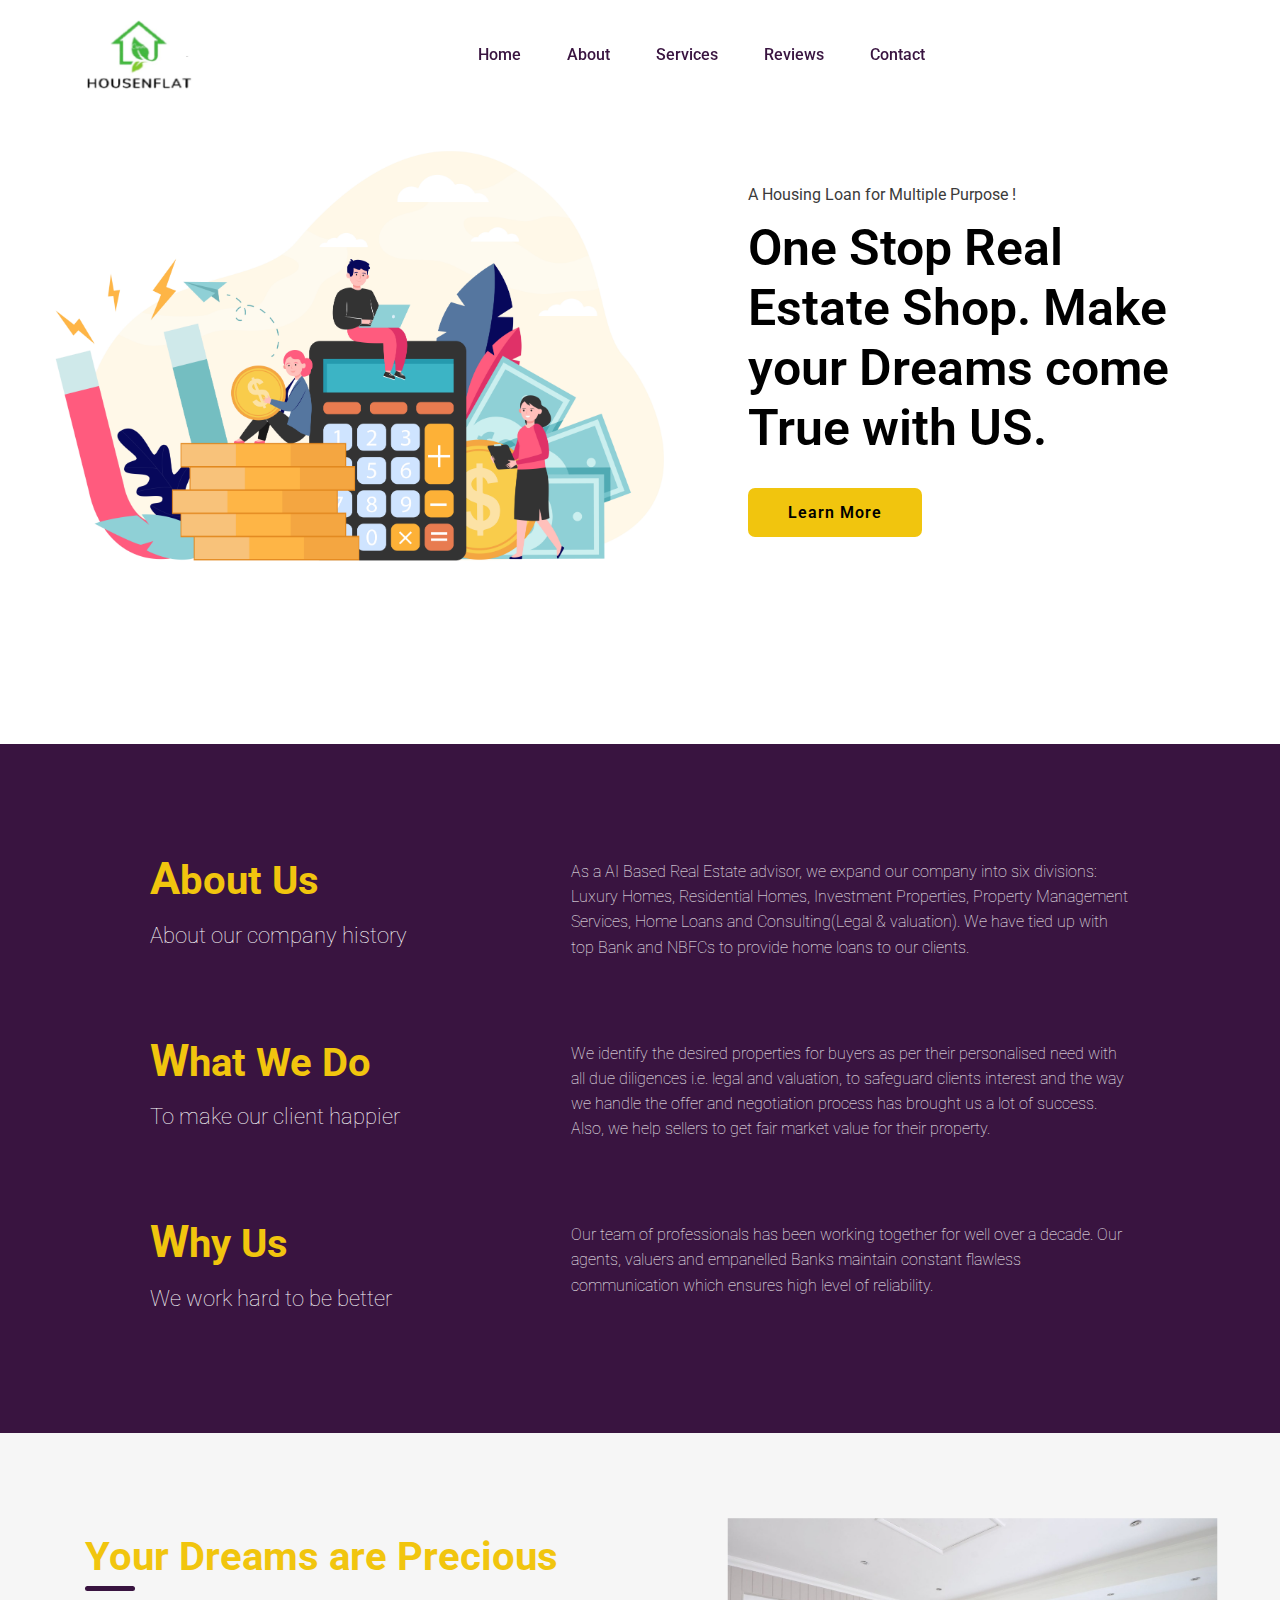
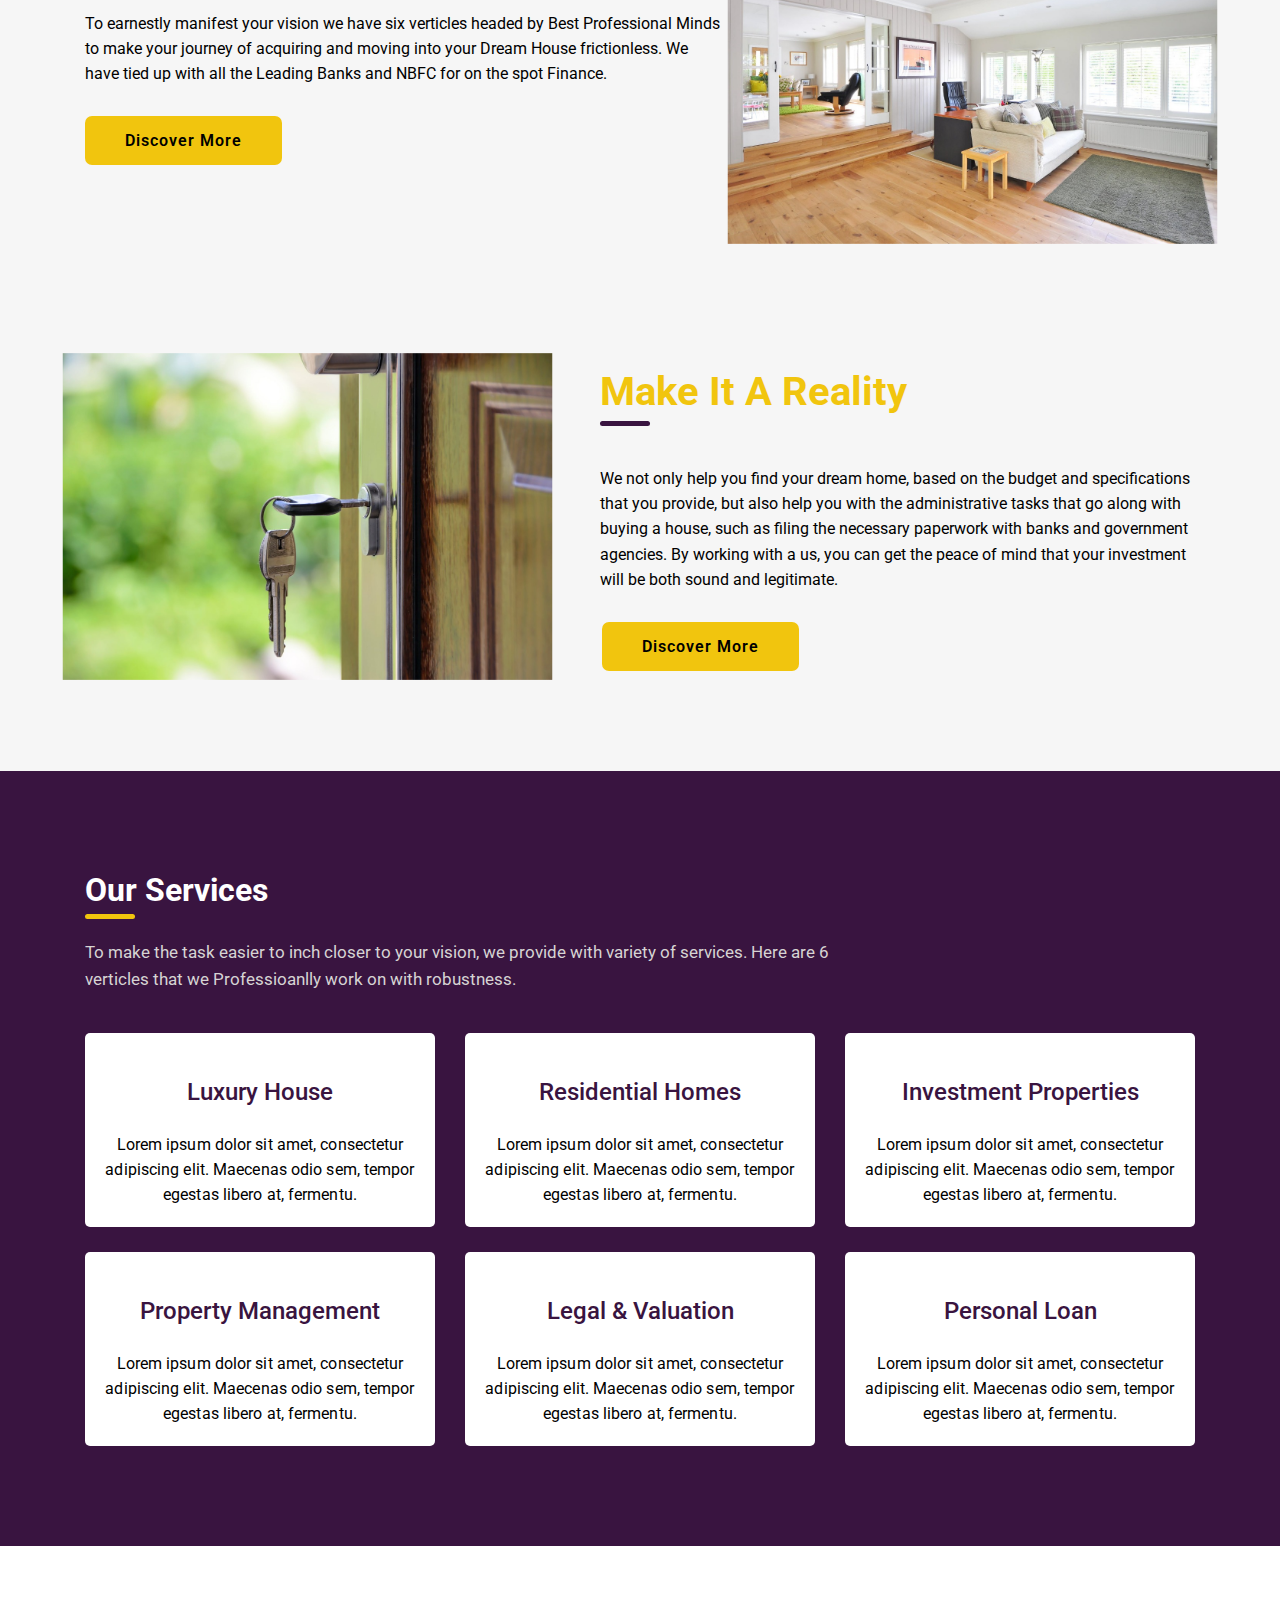
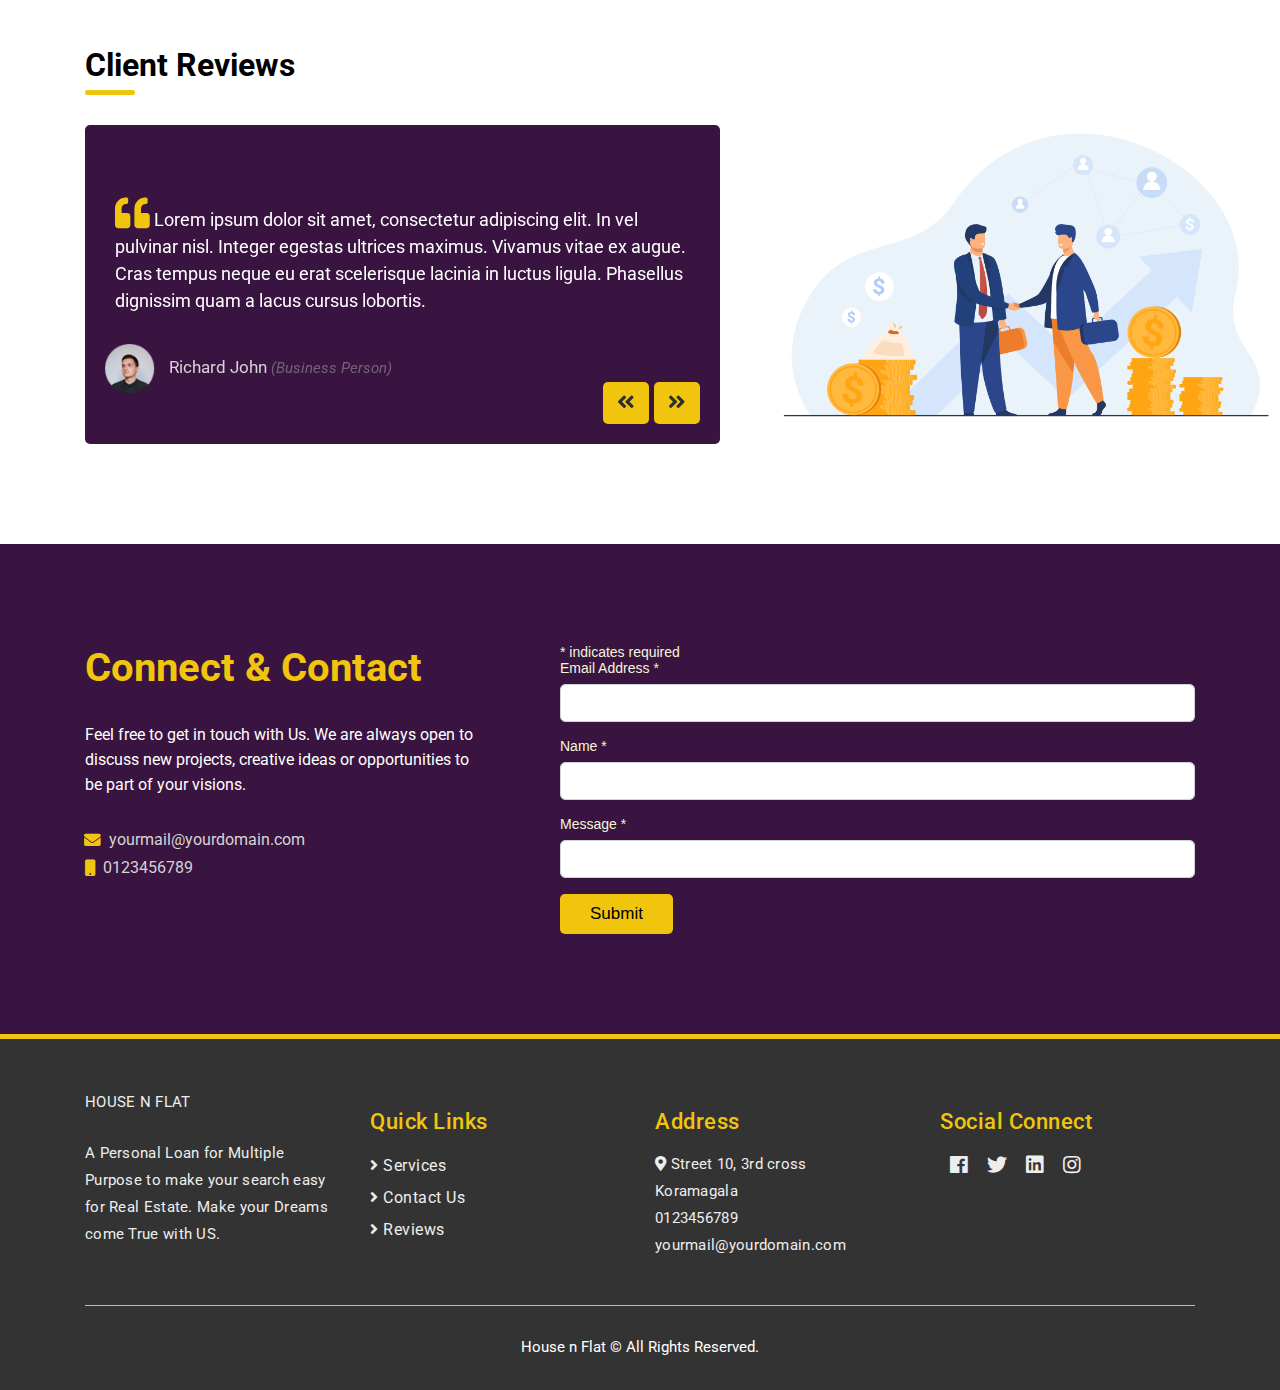
==== commit af653baf: "reponsivness issue" ====
--- a/index.html
+++ b/index.html
@@ -34,7 +34,7 @@
     <div class="navbar-container container">
 
       <div class="navbar-brand">
-        <a class="navbar-brand-logo" href="#top">
+        <a class="navbar-brand-logo navv" href="#top">
           <img src="images/lightlg12.png" alt="logo">
           <!-- <p>LOGO</p> -->
         </a>
@@ -83,7 +83,7 @@
         <!-- <h1>image</h1> -->
       </div>
       <div class="col-lg-5 offset-lg-1 col-sm-12 header-title-section">
-          <p class="header-title-text">A Personal Loan for Multiple Purpose !</p>
+          <p class="header-title-text">A Housing Loan for Multiple Purpose !</p>
           <h1 class="header-title">One Stop Real Estate Shop. Make your Dreams come True with US.</h1>
 
         <div class="learn-more-btn-section">
@@ -498,7 +498,7 @@
           <img src="images/contact.svg" class="img-fluid" alt="blog">
           <h2>IMAGE</h2>
         </div> -->
-        <div class="col-lg-7">
+        <div class="col-lg-7 mrg-top">
           <!-- <form class="contact-form">
             <div class="contact-form-head">
               <h3>Send Message</h3>
--- a/css/style.css
+++ b/css/style.css
@@ -888,9 +888,24 @@
 	.calculator-section, .services-section, .blog-section, .reviews-section, .contact-section, .about-section{
 		padding: 75px 0;
 	}
+	.navv{
+				margin-top:-13px !important;
+				transform: scale(0.9);
+	}
+	.mrg-top{
+		margin-top:25px;	
+	}
 }
 
 @media (max-width: 767px) {
+	.header-title-text{
+		margin-top:20px;
+	}
+	.header-title{
+		font-size: 32px;
+		margin-top:30px;
+		margin-bottom:30px;
+	}
 	.header {
 		background-size: 300%;
 		background-position: top left;
@@ -901,7 +916,30 @@
 		font-size: 2rem;
 		color: #391440;
 	}
-
+	.about-sec-marg{
+		display: flex;
+		flex-direction: column;
+	}
+	.about-heading{
+		font-size:30px;
+	}
+	.about-heading >span{
+		font-size: 36px;
+	}
+	.dreams-img{
+		padding:30px;
+	}
+	.fa-bars{
+		transform: scale(0.8);
+	}
+	.navbar-brand-logo > img{
+				padding-top:-10px;
+		transform: scale(0.8);
+
+	}
+	.navv{
+				margin-top:-12px !important;
+	}
 	.navbar-toggler:active,
 	.navbar-toggler:focus {
 		outline: none;
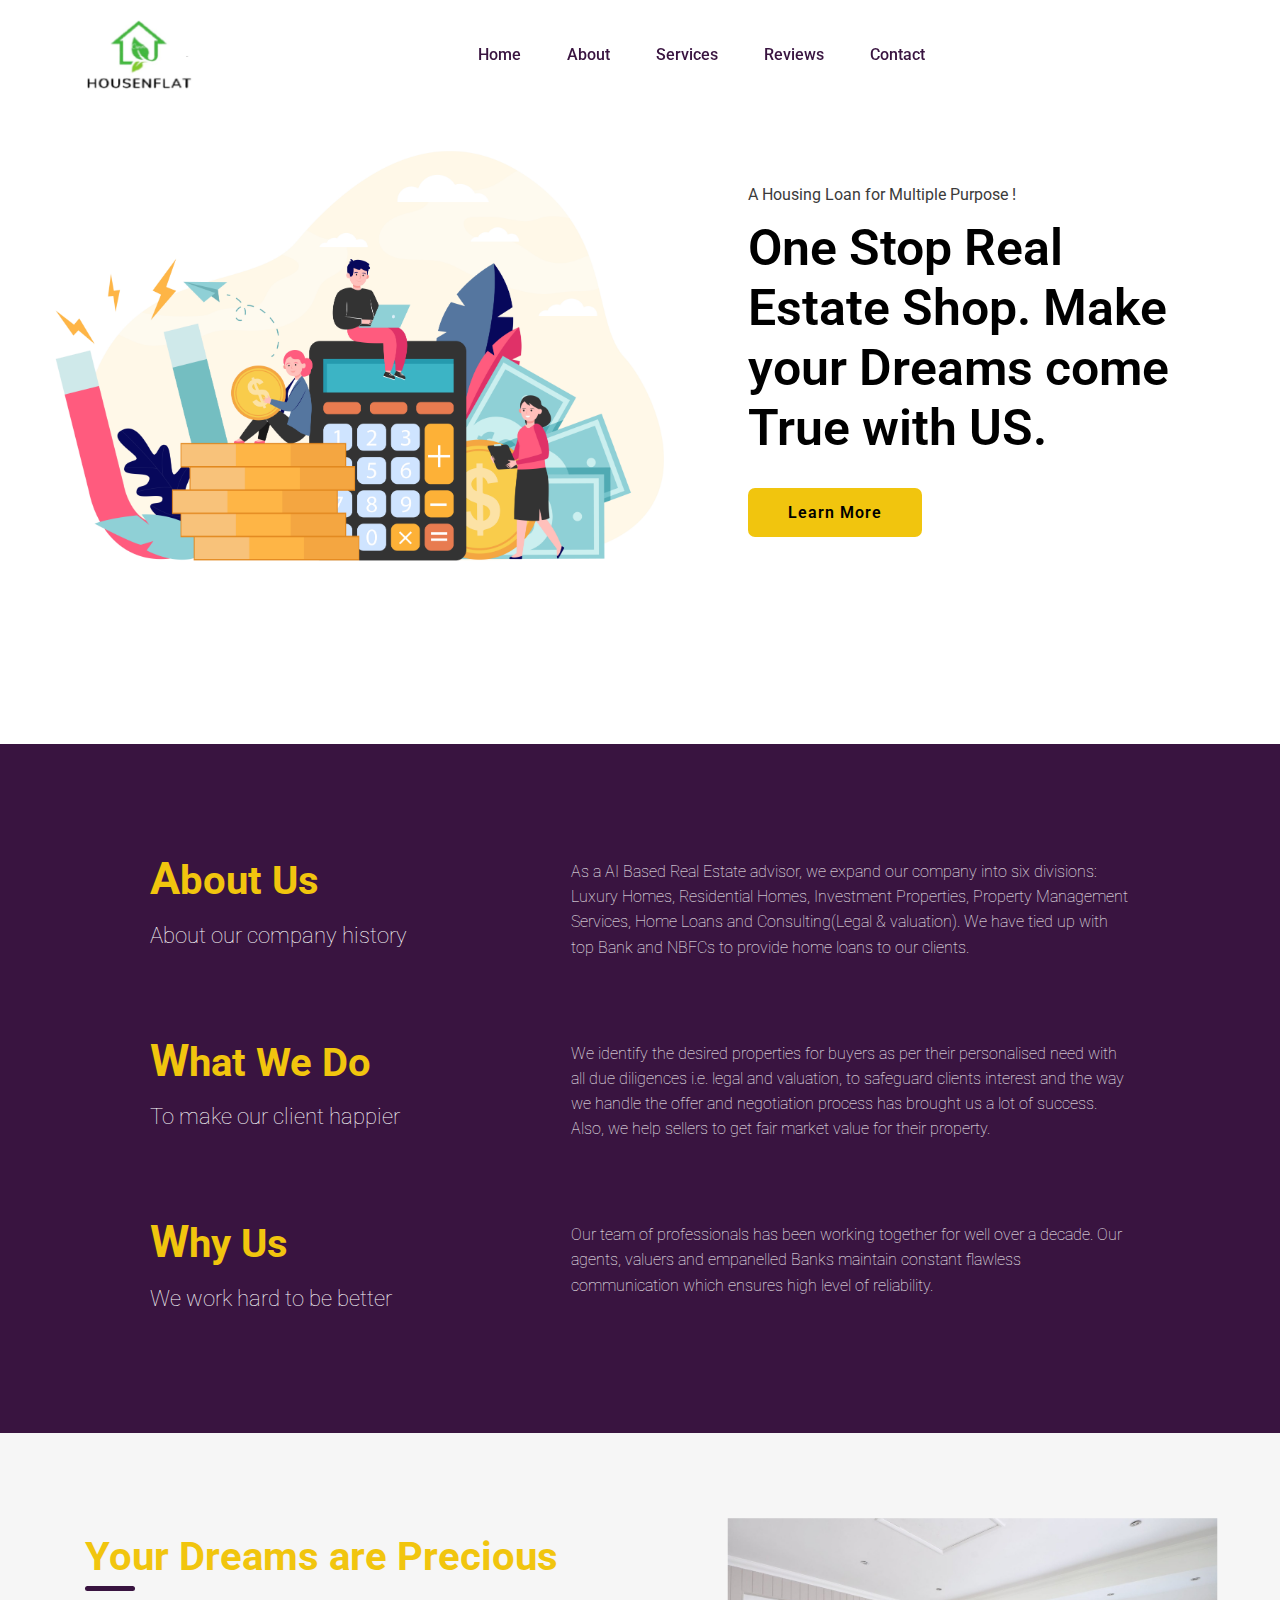
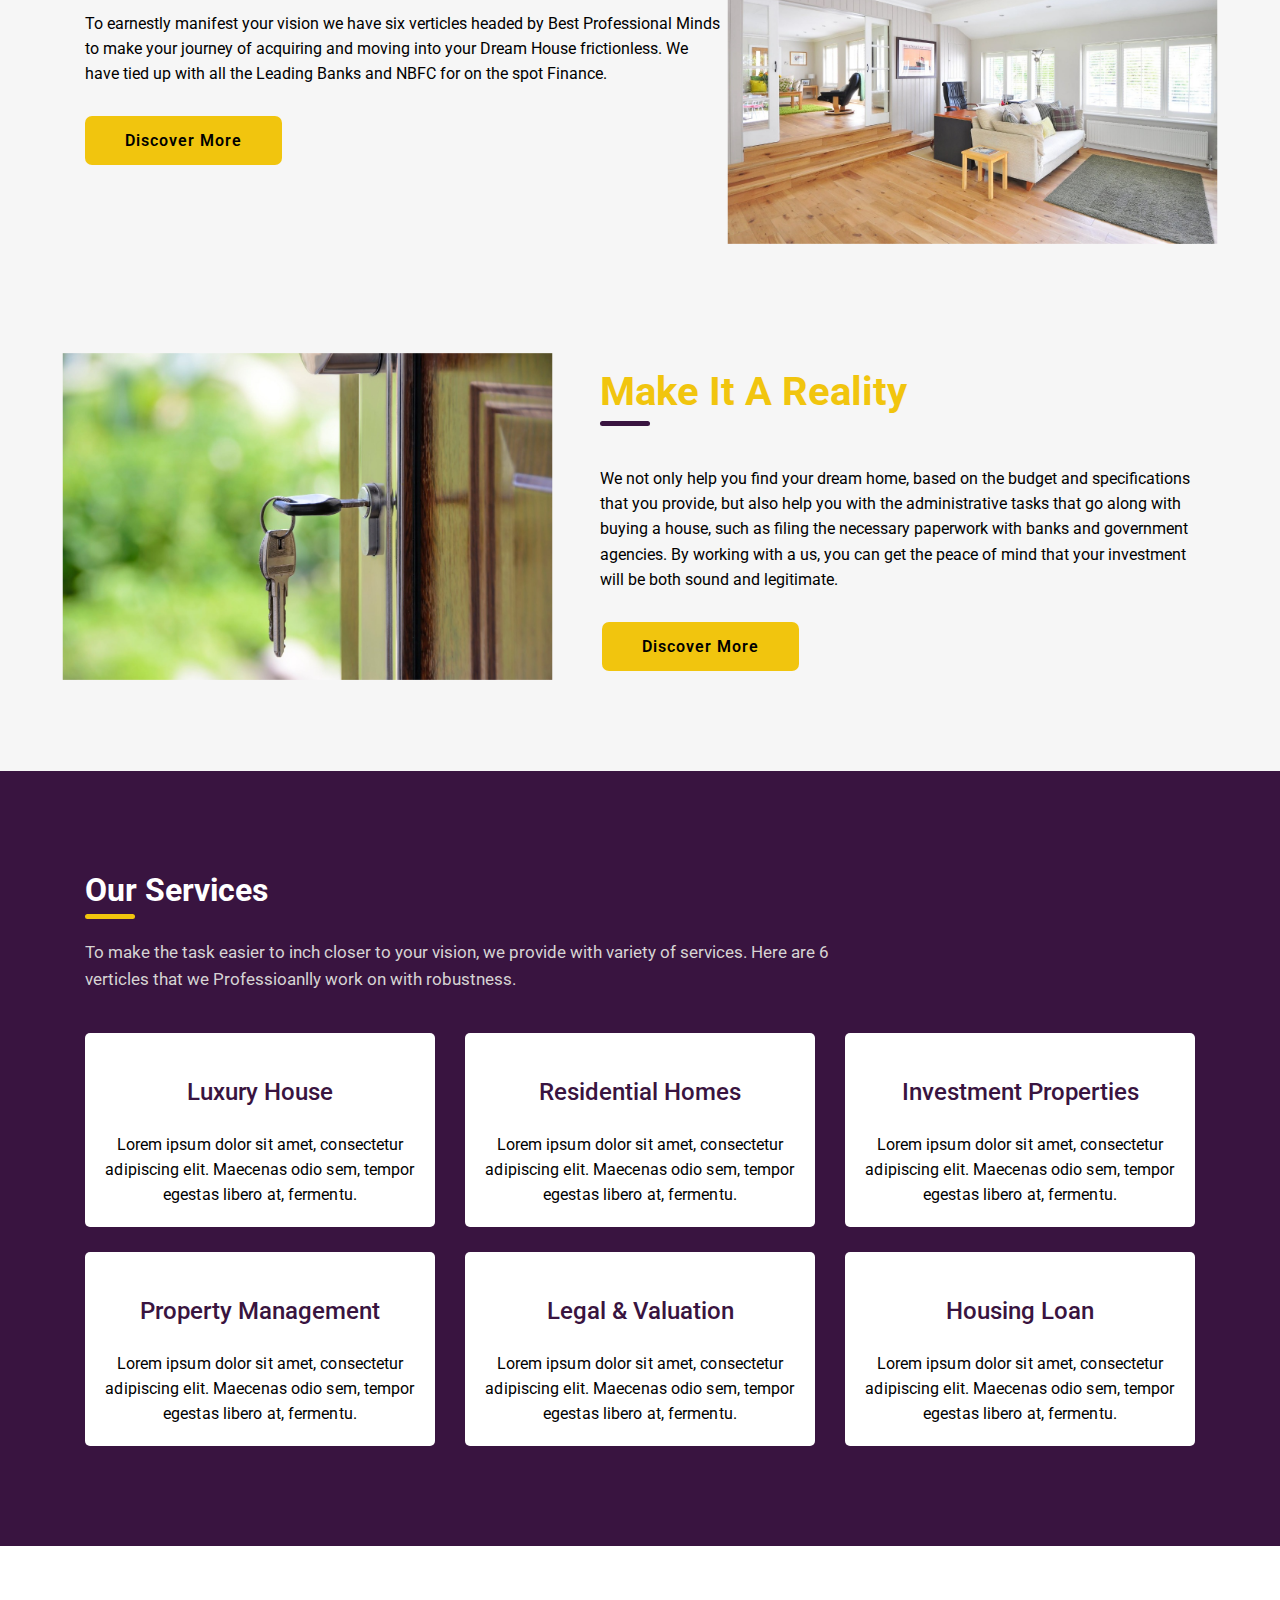
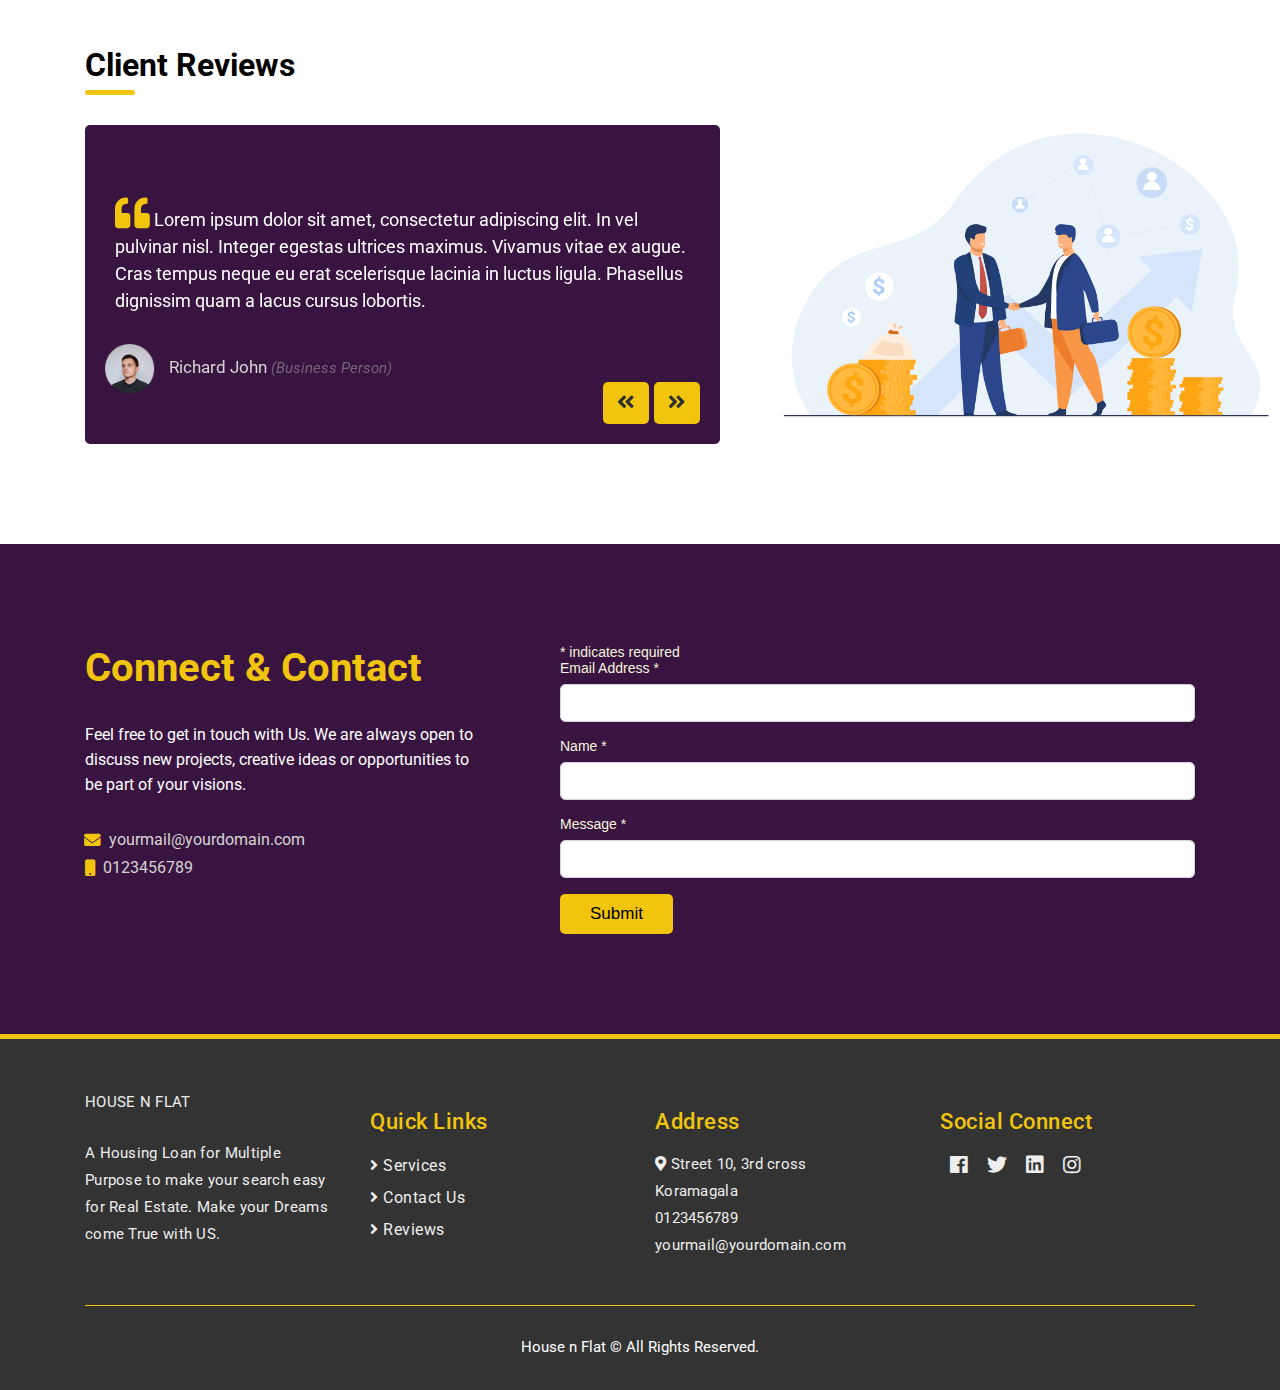
==== commit a218676c: "spell checks" ====
--- a/index.html
+++ b/index.html
@@ -358,7 +358,7 @@
               <img src="images/services/006-credit-card.png" alt="icon">
             </div> -->
             <div class="service-text">
-              <h5 class="service-heading">Personal Loan</h5>
+              <h5 class="service-heading">Housing Loan</h5>
               <p class="service-para">Lorem ipsum dolor sit amet, consectetur adipiscing elit. Maecenas odio sem, tempor
                 egestas libero at, fermentu.</p>
             </div>
@@ -612,7 +612,7 @@
           <div class="footer-widget">
             <!-- <img src="images/logo-white.png" alt="logo" /> -->
             <p>HOUSE N FLAT</p>
-            <p class="mt-4">A Personal Loan for Multiple Purpose to make your search easy for
+            <p class="mt-4">A Housing Loan for Multiple Purpose to make your search easy for
             Real Estate. Make your Dreams come True with US.
             </p>
           </div>
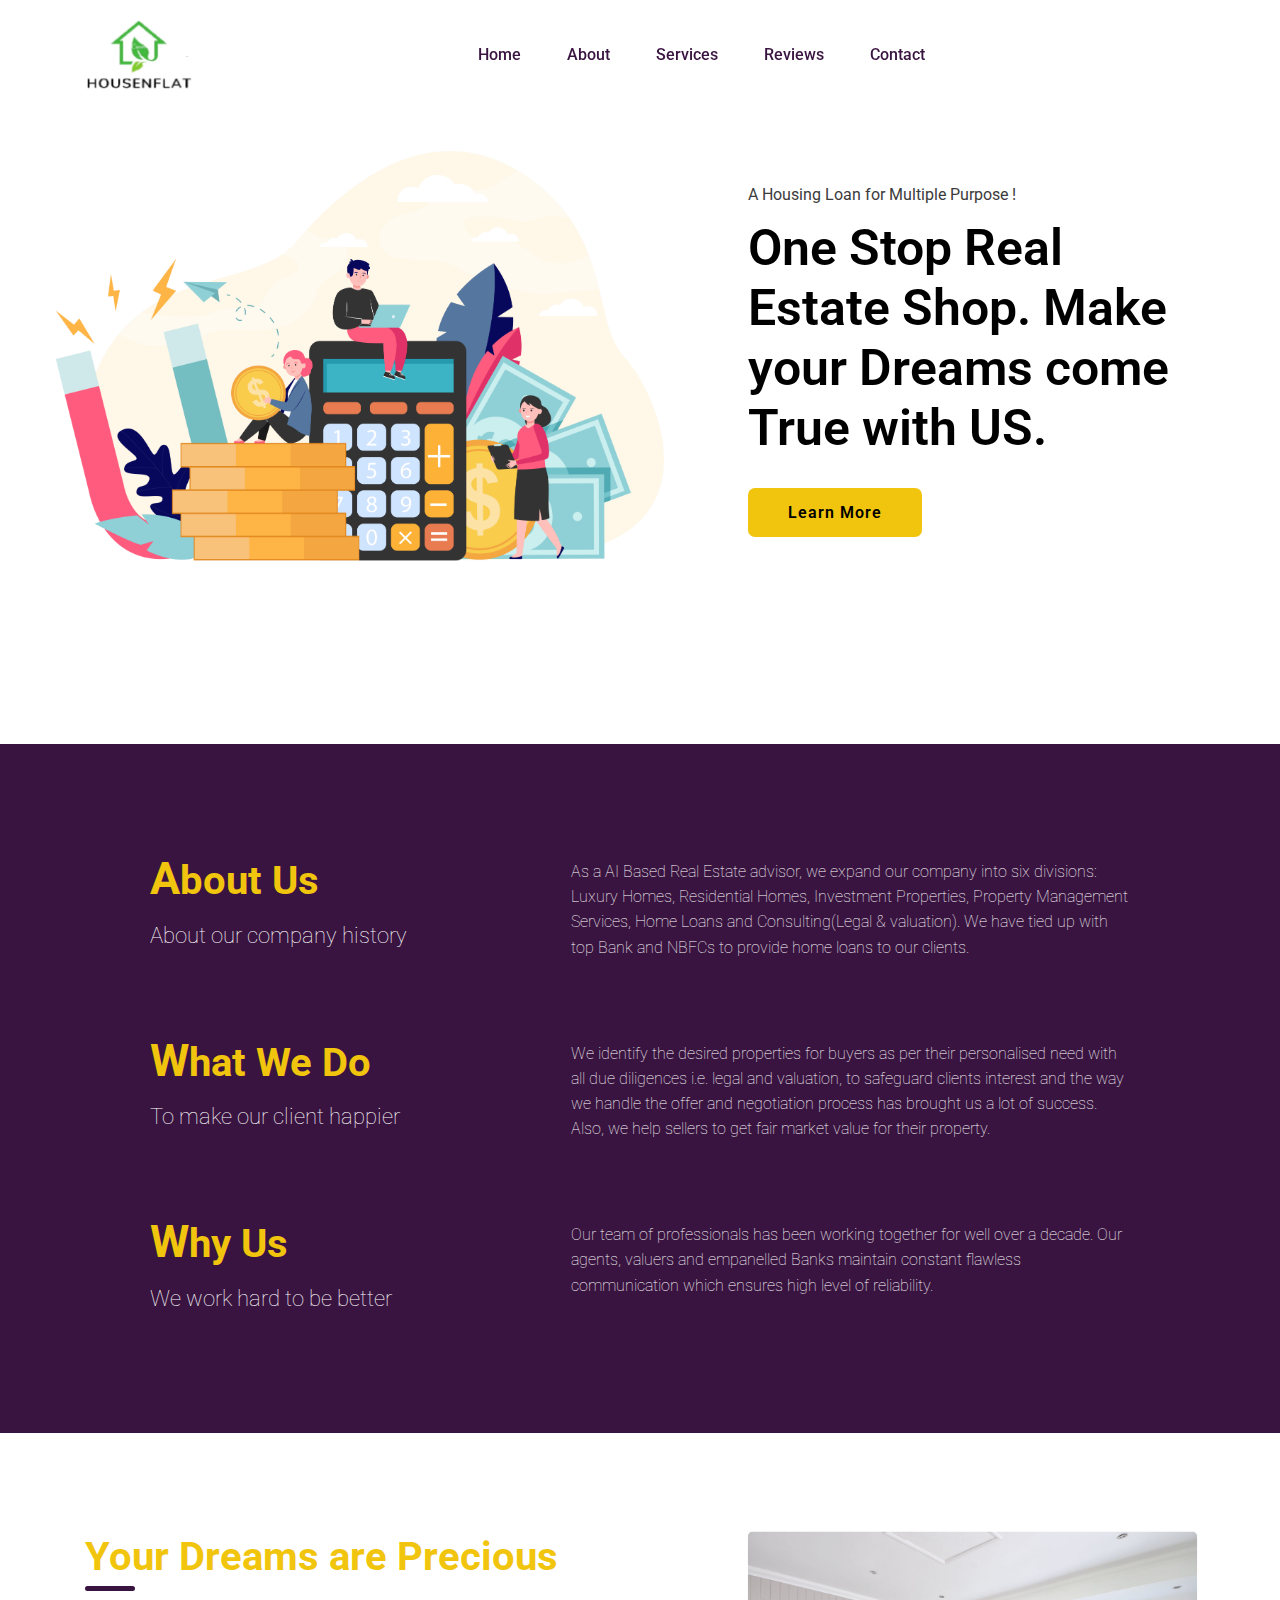
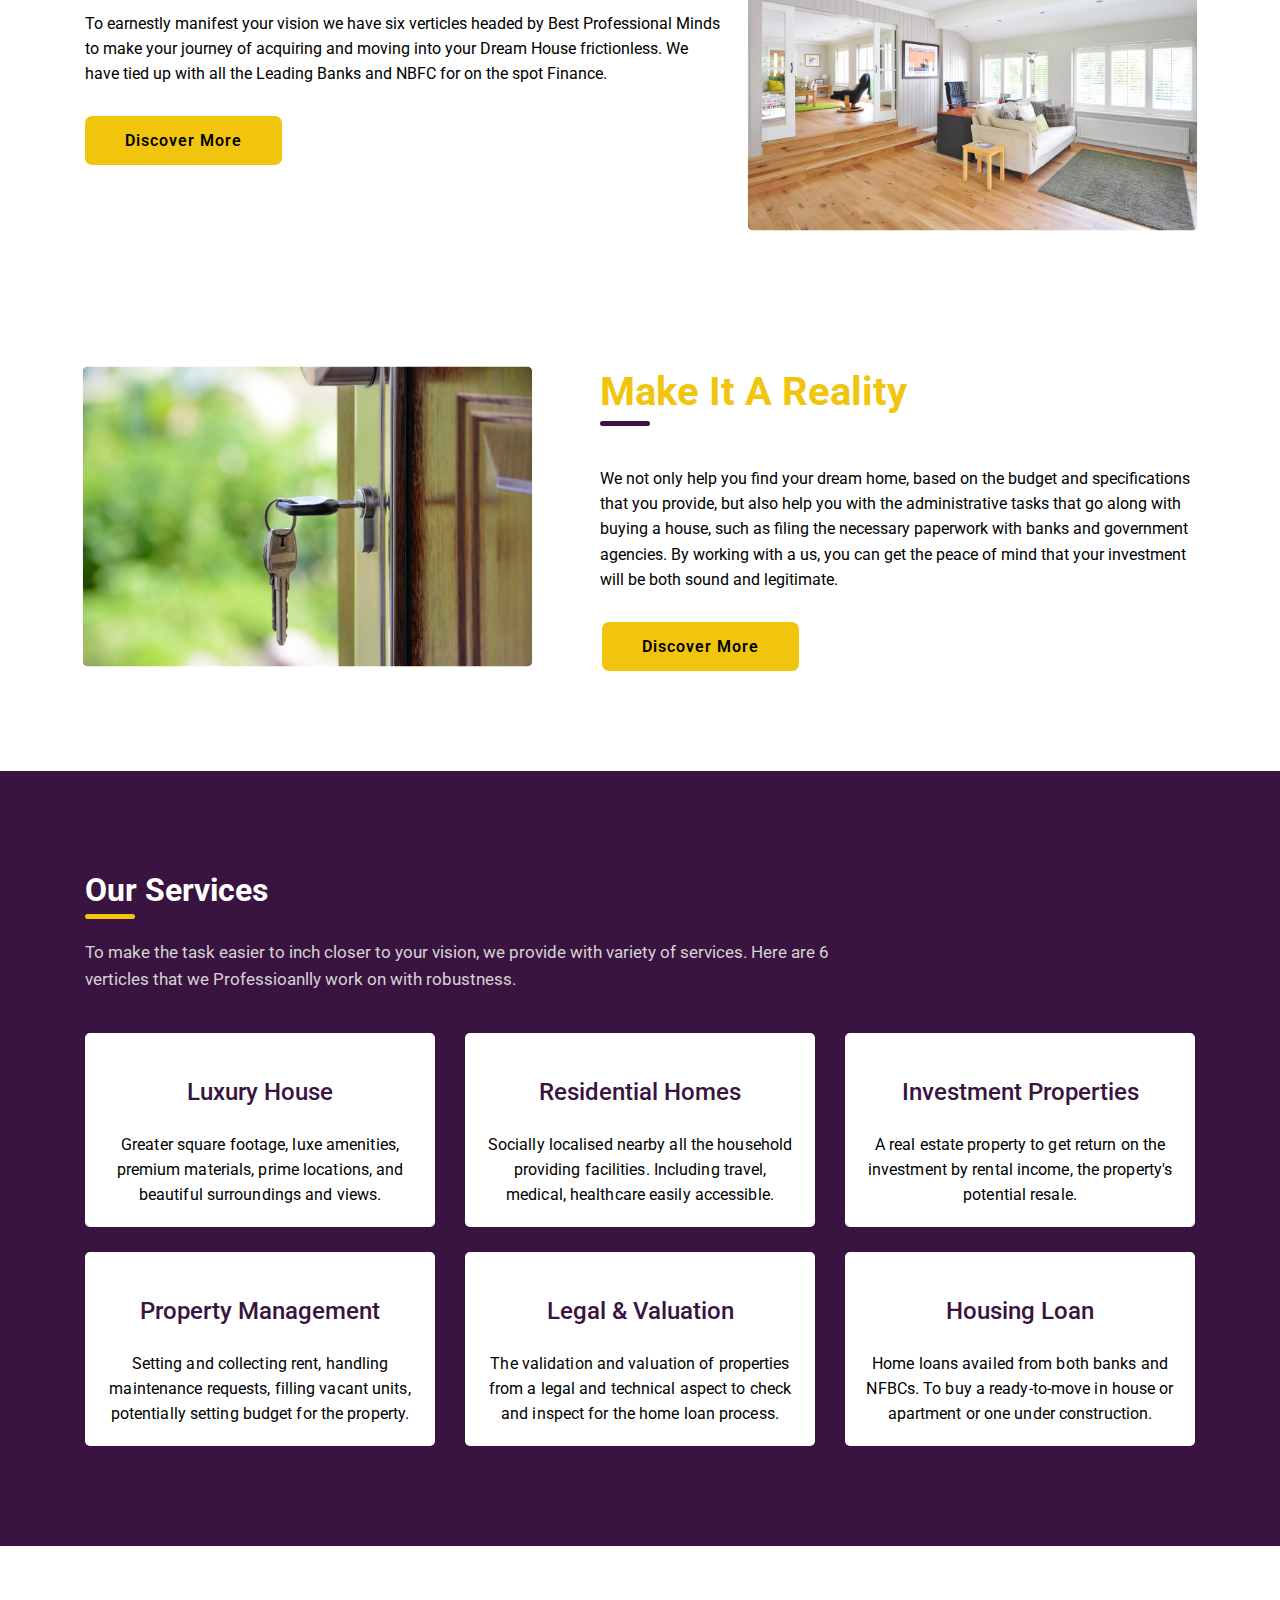
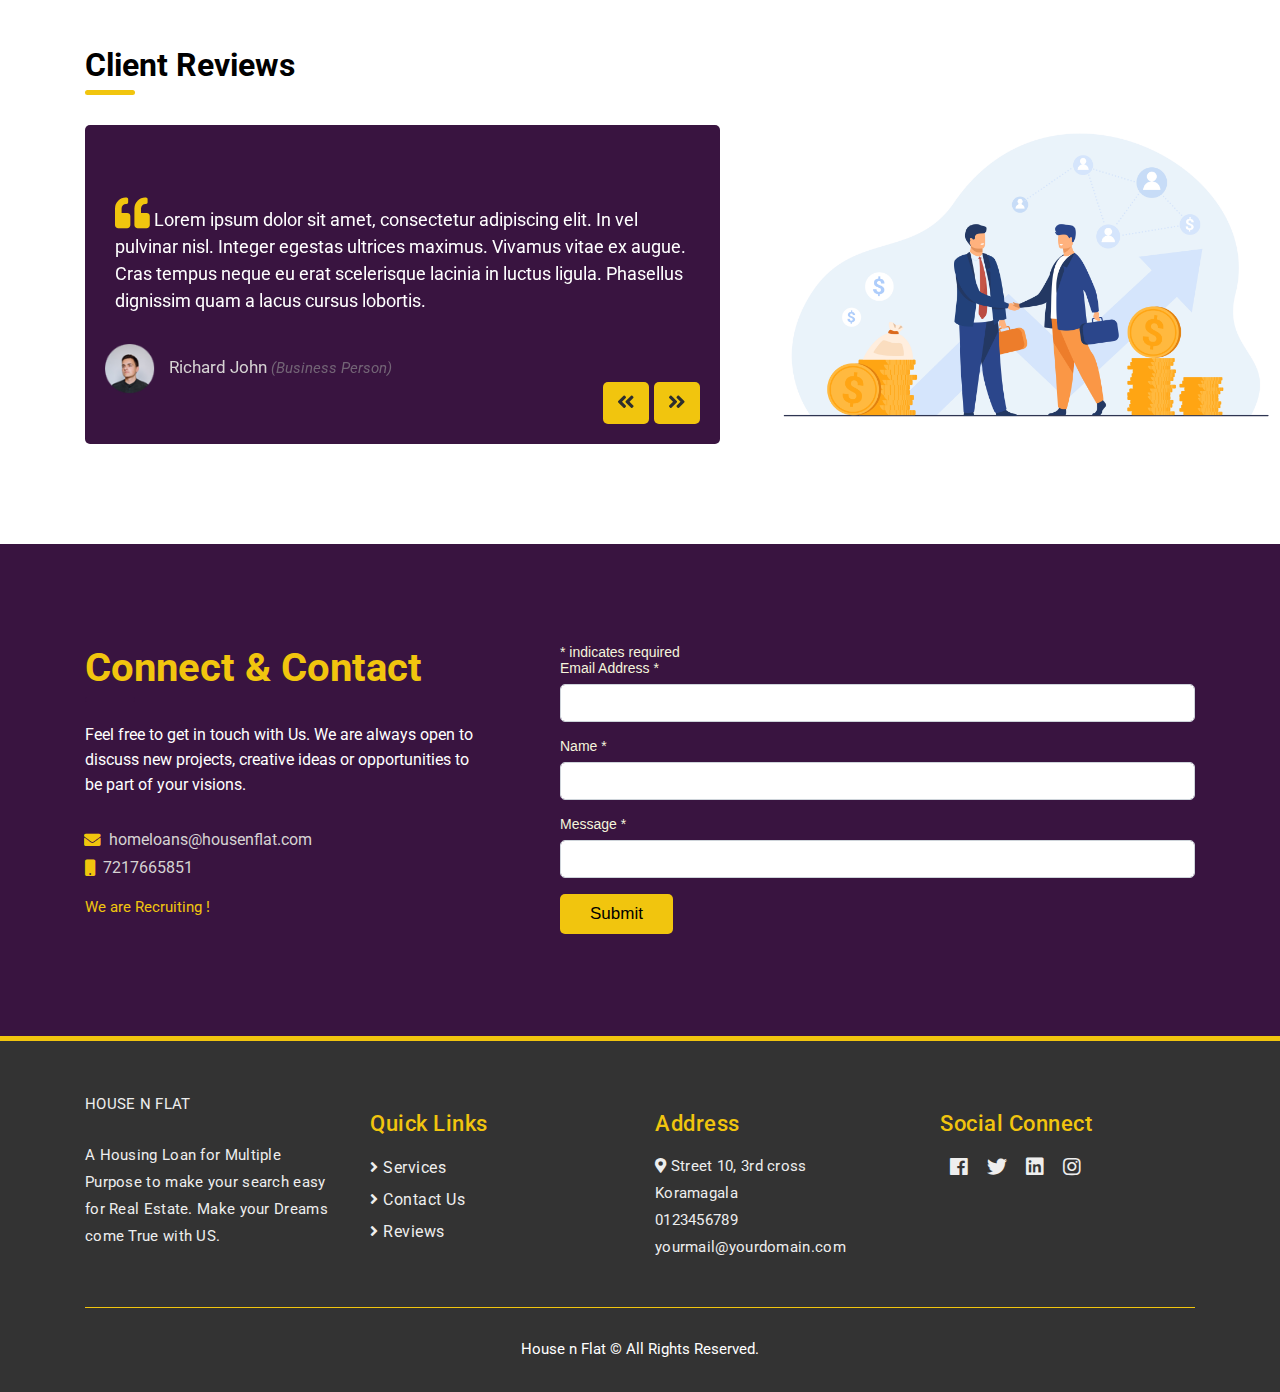
==== commit 5125aaa1: "careers page" ====
--- a/index.html
+++ b/index.html
@@ -187,7 +187,7 @@
           <p class="about-heading-para">As a AI Based Real Estate advisor, we expand our company into six divisions: Luxury Homes, Residential Homes, Investment
           Properties, Property Management Services, Home Loans and Consulting(Legal & valuation). We have tied up with top Bank
           and NBFCs to provide home loans to our clients.
-</p>
+        </p>
         </div>
         <div class="about-sec-marg">
           <div class="col-lg-5">
@@ -294,8 +294,8 @@
             </div> -->
             <div class="service-text">
               <h5 class="service-heading">Luxury House</h5>
-              <p class="service-para">Lorem ipsum dolor sit amet, consectetur adipiscing elit. Maecenas odio sem, tempor
-                egestas libero at, fermentu.</p>
+              <p class="service-para"> Greater square footage, luxe amenities, premium materials, prime locations, and beautiful
+              surroundings and views.</p>
             </div>
 
           </div>
@@ -307,8 +307,7 @@
             </div> -->
             <div class="service-text">
               <h5 class="service-heading">Residential Homes</h5>
-              <p class="service-para">Lorem ipsum dolor sit amet, consectetur adipiscing elit. Maecenas odio sem, tempor
-                egestas libero at, fermentu.</p>
+              <p class="service-para">Socially localised nearby all the household providing facilities. Including travel, medical, healthcare easily accessible.</p>
             </div>
 
           </div>
@@ -320,8 +319,7 @@
             </div> -->
             <div class="service-text">
               <h5 class="service-heading">Investment Properties</h5>
-              <p class="service-para">Lorem ipsum dolor sit amet, consectetur adipiscing elit. Maecenas odio sem, tempor
-                egestas libero at, fermentu.</p>
+              <p class="service-para">A real estate property to get return on the investment by rental income, the property's potential resale.</p>
             </div>
 
           </div>
@@ -333,8 +331,8 @@
             </div> -->
             <div class="service-text">
               <h5 class="service-heading">Property Management</h5>
-              <p class="service-para">Lorem ipsum dolor sit amet, consectetur adipiscing elit. Maecenas odio sem, tempor
-                egestas libero at, fermentu.</p>
+              <p class="service-para">Setting and collecting rent, handling maintenance requests, filling vacant units, potentially setting budget for
+              the property.</p>
             </div>
 
           </div>
@@ -346,8 +344,8 @@
             </div> -->
             <div class="service-text">
               <h5 class="service-heading">Legal & Valuation</h5>
-              <p class="service-para">Lorem ipsum dolor sit amet, consectetur adipiscing elit. Maecenas odio sem, tempor
-                egestas libero at, fermentu.</p>
+              <p class="service-para">The validation and valuation of properties from a legal and technical aspect to check and
+              inspect for the home loan process.</p>
             </div>
 
           </div>
@@ -359,8 +357,7 @@
             </div> -->
             <div class="service-text">
               <h5 class="service-heading">Housing Loan</h5>
-              <p class="service-para">Lorem ipsum dolor sit amet, consectetur adipiscing elit. Maecenas odio sem, tempor
-                egestas libero at, fermentu.</p>
+              <p class="service-para">Home loans availed from both banks and NFBCs. To buy a ready-to-move in house or apartment or one under construction.</p>
             </div>
 
           </div>
@@ -488,9 +485,9 @@
           <h2 class="section-heading-happen">Connect & Contact</h2>
           <p class="contact-para">Feel free to get in touch with Us. We are always open to discuss new projects, creative ideas or opportunities to be
           part of your visions.</p>
-          <p class="contacts"><i class="fas fa-envelope"></i>  <a>yourmail@yourdomain.com</a></p>
-          <p class="contacts"><i class="fas fa-mobile"></i><a> 0123456789</a> </p>
-          
+          <p class="contacts"><i class="fas fa-envelope"></i>  <a href="mailto:homeloans@housenflat.com?subject=Query%20Message">homeloans@housenflat.com</a></p>
+          <p class="contacts"><i class="fas fa-mobile"></i><a> 7217665851</a> </p>
+          <p class="mt-3"><a href="career.html" target="_blank" id="recruiting"> We are Recruiting ! </a></p>
         </div>
       <!-- </div>
       <div class="row"> -->
@@ -615,6 +612,7 @@
             <p class="mt-4">A Housing Loan for Multiple Purpose to make your search easy for
             Real Estate. Make your Dreams come True with US.
             </p>
+            <!-- <a href="career.html" target="_blank" id="recruiting"> We are Recruiting ! </a> -->
           </div>
         </div>
         <div class="col-lg-3 col-md-6">
@@ -646,6 +644,7 @@
               <a href="#"><i class="fab fa-linkedin"></i></a>
               <a href="#"><i class="fab fa-instagram"></i></a>
             </div>
+            
           </div>
         </div>
       </div>
--- a/css/style.css
+++ b/css/style.css
@@ -721,7 +721,7 @@
 }
 .happen-section{
 	padding: 100px 0;
-	background-color: rgba(0,0,0,0.035);
+	/*background-color: rgba(0,0,0,0.035);*/
 }
 h2.section-heading-happen, h2.section-heading-happen-down{
 	  color: #f1c50e;
@@ -765,7 +765,8 @@
 	margin-top:50px;
 }
 .dreams-img > img{
-	transform: scale(1.1);
+	transform: scale(1.01);
+	border-radius: 5px;
 }
 /*===== section ====== */
 h2.section-heading {
@@ -979,3 +980,27 @@
 		margin-top: 10px;
 	}
 }
+#career{
+	margin-top:100px; 
+}
+#career-img{
+	transform: scale(1.7);
+}
+.header-container-career {
+	display: flex;
+	align-items: center;
+	flex-direction: row;
+	padding-left: 0px !important;
+}
+.widthh{
+	width:70%;
+}
+.header-container-career a{
+	color:#3b3b3b;
+	font-size: 16px;
+
+}
+#recruiting{
+	color:#f1c50e;
+	margin-top:90px;
+}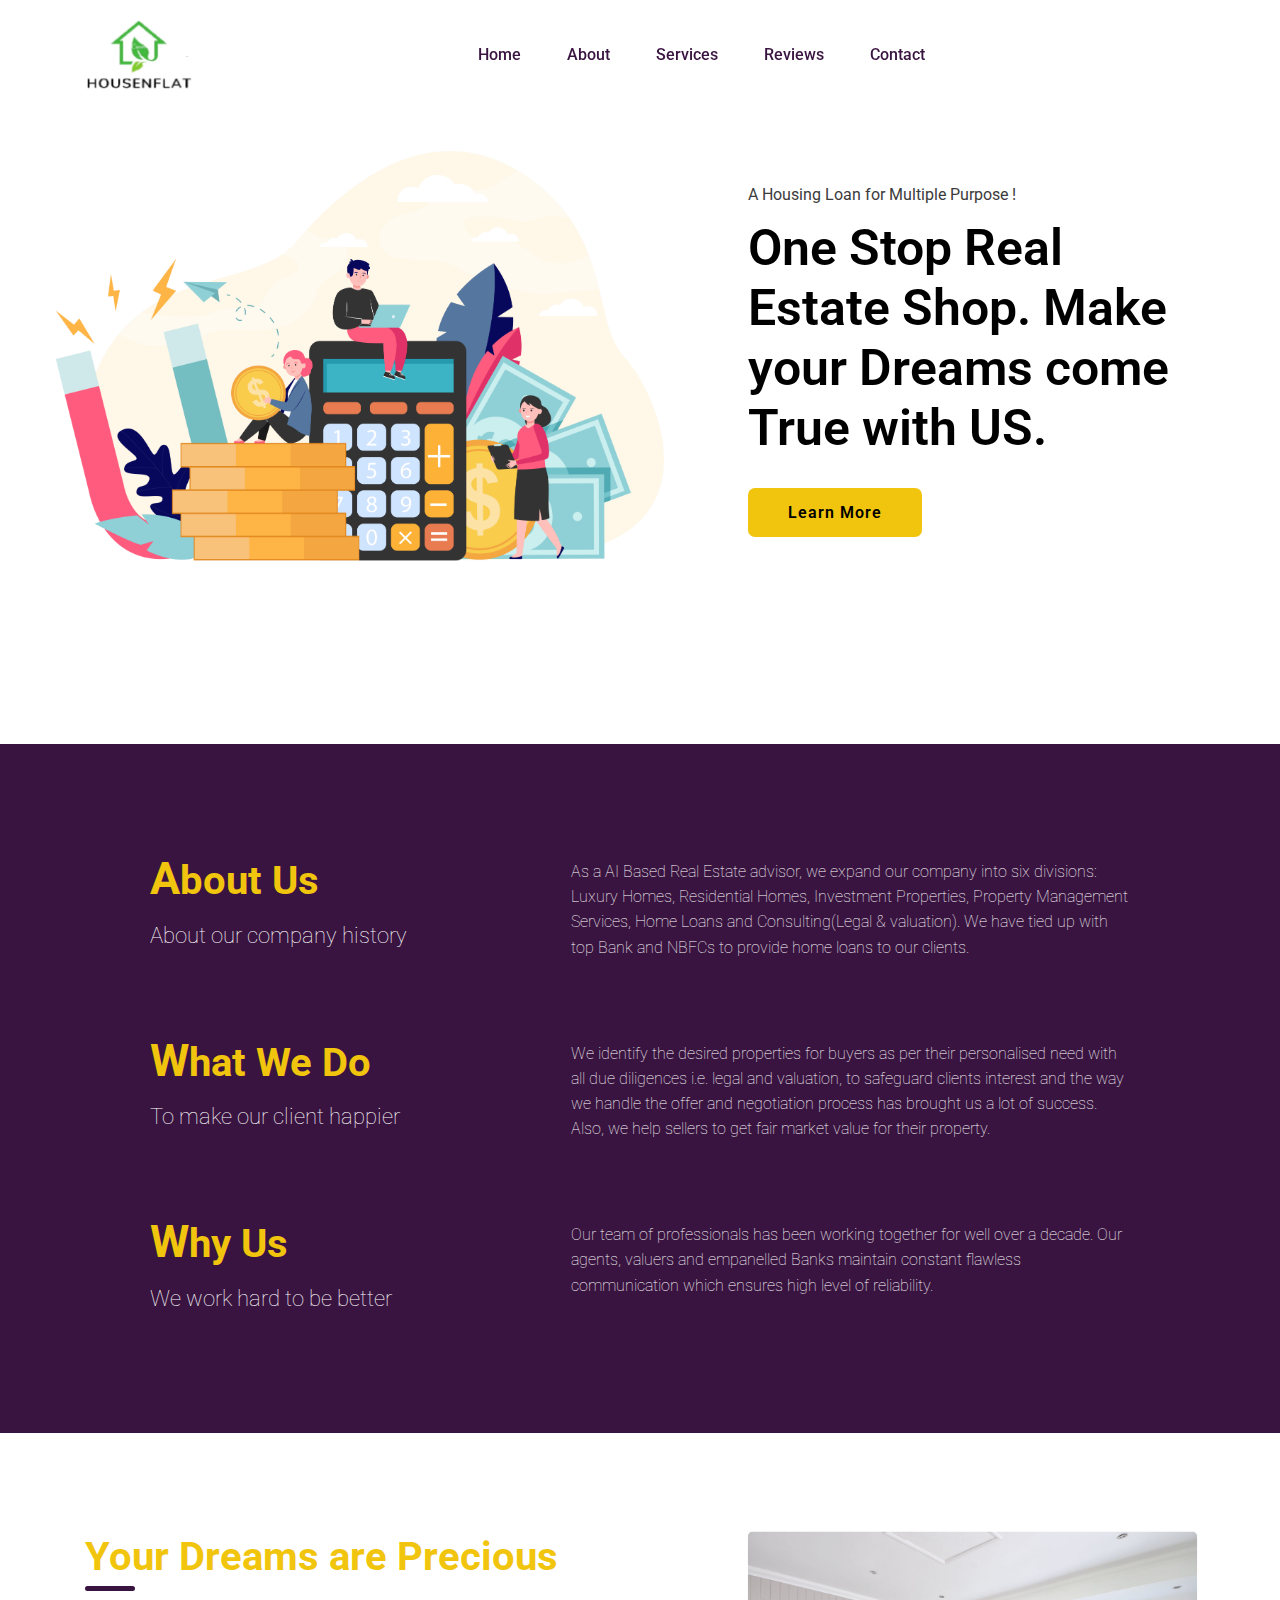
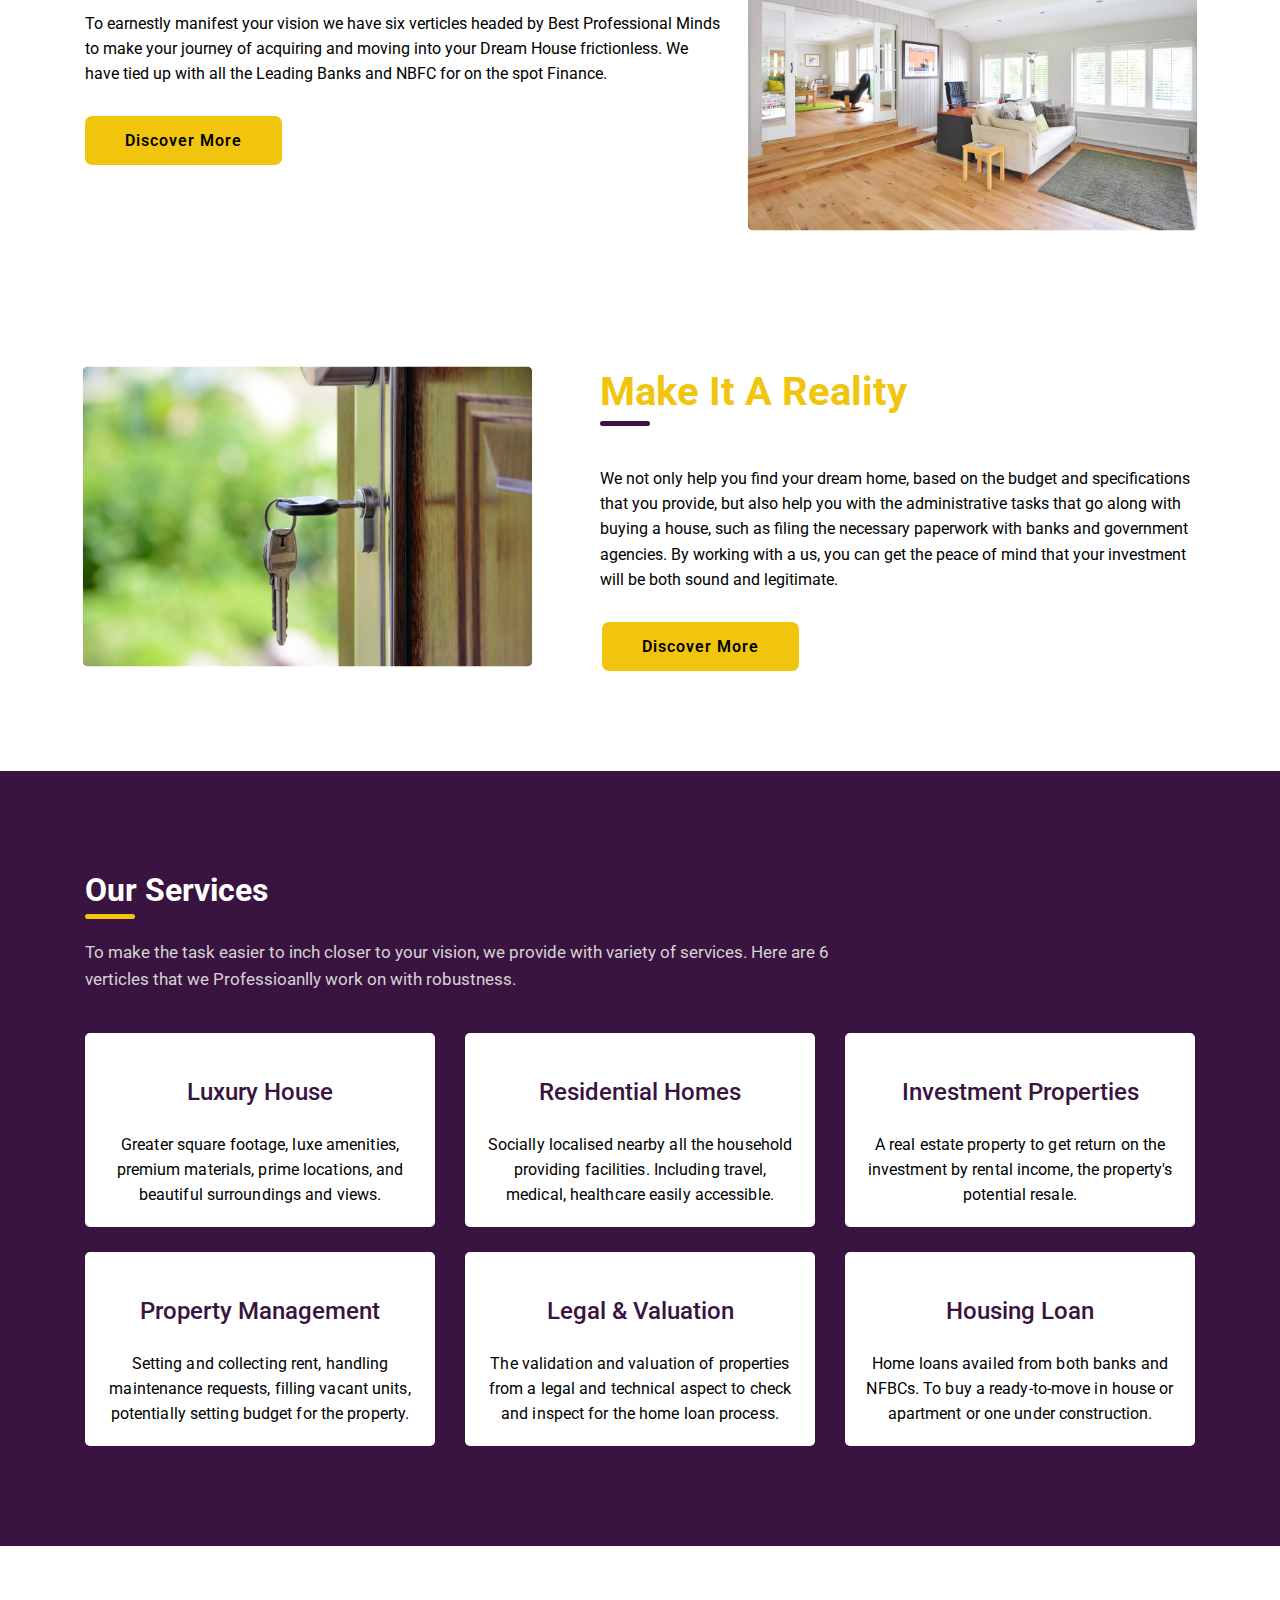
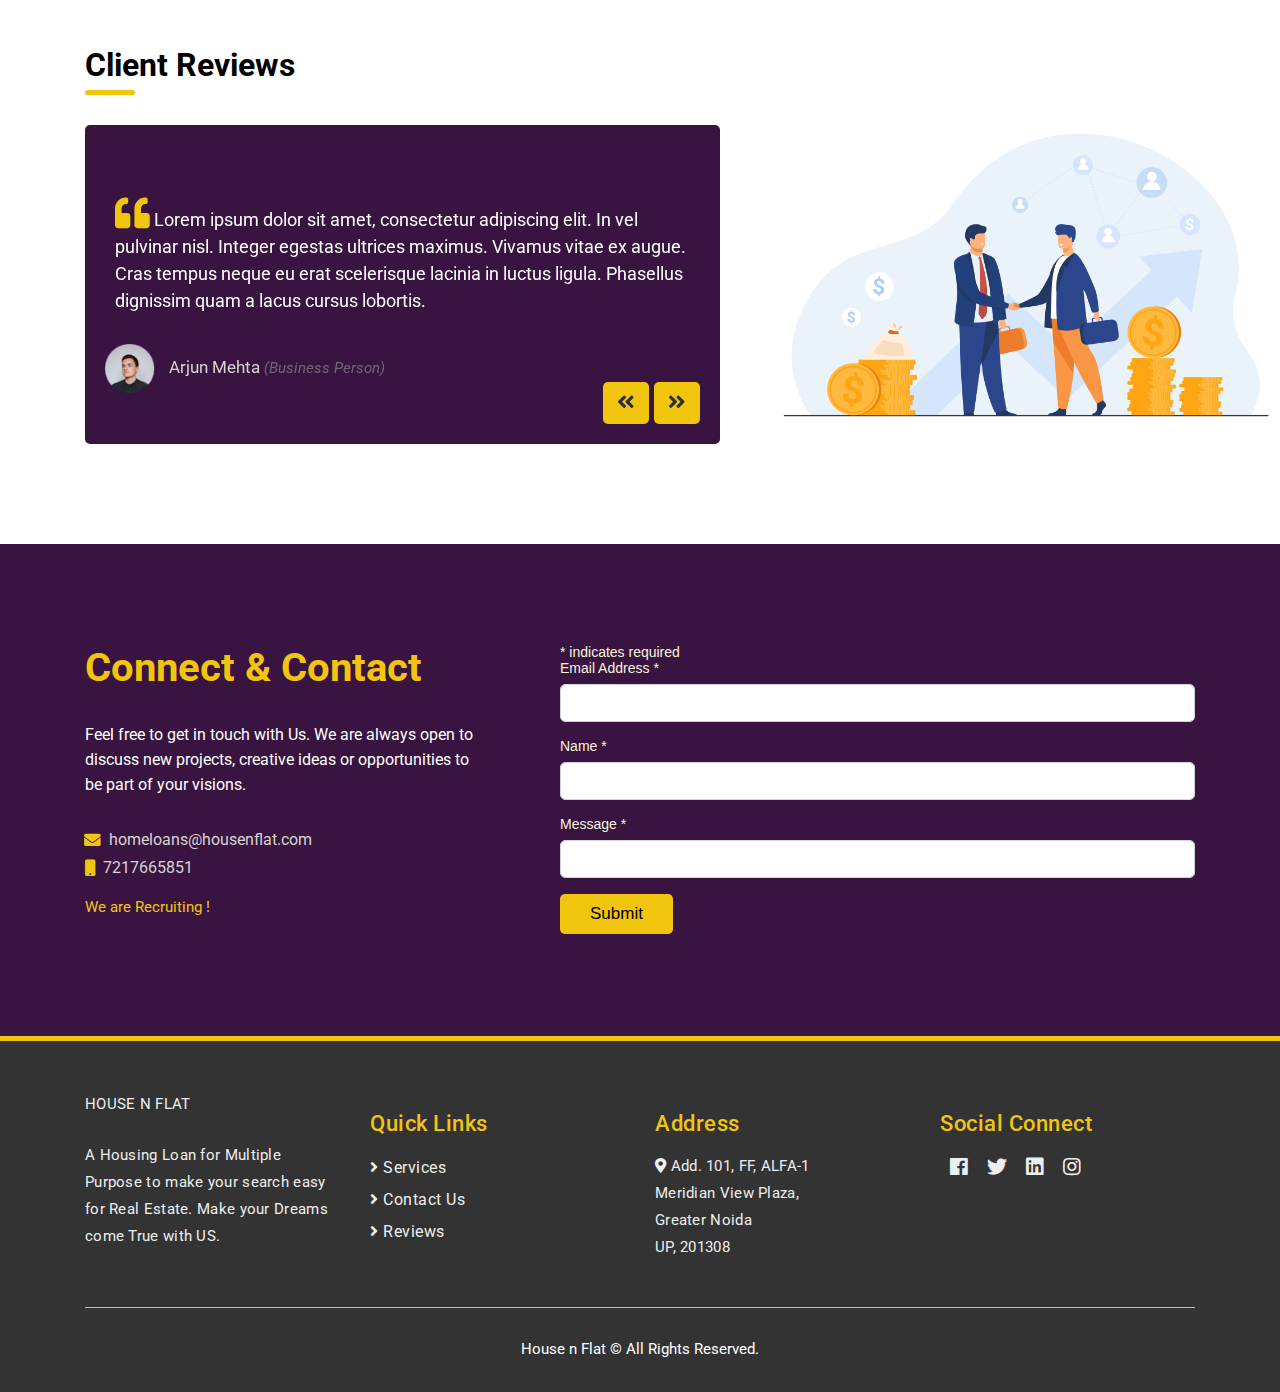
==== commit 07aced0d: "made changes for mobile view" ====
--- a/index.html
+++ b/index.html
@@ -10,9 +10,7 @@
   <!-- Plugins CSS -->
   <link href="css/plugins.css" rel="stylesheet">
   <link href="css/jquery-ui.css" rel="stylesheet">
-  
-
-  <!-- Custom CSS -->  
+  <!-- Custom CSS -->
   <link href="css/style.css" rel="stylesheet">
   <!-- Favicon -->
   <!-- <link rel="shortcut icon" type="image/x-icon" href="images/favicon.png"> -->
@@ -21,18 +19,15 @@
   <!--[if lt IE 9]>
       <script src="https://oss.maxcdn.com/html5shiv/3.7.3/html5shiv.min.js"></script>
       <script src="https://oss.maxcdn.com/respond/1.4.2/respond.min.js"></script>
-    <![endif]-->
-
+      <![endif]-->
 </head>
 
 <body>
   <!-- Pre Loader -->
   <div id="dvLoading"></div>
-
   <!-- Navigation Start -->
   <nav id="navbar" class="navbar fixed-top navbar-expand-lg navbar-header navbar-mobile">
     <div class="navbar-container container">
-
       <div class="navbar-brand">
         <a class="navbar-brand-logo navv" href="#top">
           <img src="images/lightlg12.png" alt="logo">
@@ -49,32 +44,30 @@
             <a class="nav-link" href="#top"> Home</a>
           </li>
           <!-- <li class="nav-item">
-            <a class="nav-link" href="#calculator"><i class="fas fa-calculator"></i> Calculator</a>
-          </li> -->
+                     <a class="nav-link" href="#calculator"><i class="fas fa-calculator"></i> Calculator</a>
+                     </li> -->
           <li class="nav-item">
-            <a class="nav-link" href="#blog">About</a>
+            <a class="nav-link" href="#about">About</a>
           </li>
           <li class="nav-item">
             <a class="nav-link" href="#services">Services</a>
           </li>
-          
           <li class="nav-item">
             <a class="nav-link" href="#reviews"> Reviews</a>
           </li>
-            <li class="nav-item">
-              <a class="nav-link" href="#contact">Contact</a>
-            </li>
+          <li class="nav-item">
+            <a class="nav-link" href="#contact">Contact</a>
+          </li>
         </ul>
         <!-- <ul class="navbar-nav">
-          <li class="nav-item"><i class="far fa-comment-dots"></i><i class="far fa-newspaper"></i><i class="fas fa-dollar-sign"></i> 
-            <a class="nav-link learn-more-btn" href="#contact">Contact</a><i class="fas fa-home"></i>
-          </li>
-        </ul> -->
+                  <li class="nav-item"><i class="far fa-comment-dots"></i><i class="far fa-newspaper"></i><i class="fas fa-dollar-sign"></i> 
+                    <a class="nav-link learn-more-btn" href="#contact">Contact</a><i class="fas fa-home"></i>
+                  </li>
+                  </ul> -->
       </div>
     </div>
   </nav>
   <!-- Navigation End -->
-
   <!-- Banner Start -->
   <div id="top" class="header">
     <div class="container header-container">
@@ -83,9 +76,8 @@
         <!-- <h1>image</h1> -->
       </div>
       <div class="col-lg-5 offset-lg-1 col-sm-12 header-title-section">
-          <p class="header-title-text">A Housing Loan for Multiple Purpose !</p>
-          <h1 class="header-title">One Stop Real Estate Shop. Make your Dreams come True with US.</h1>
-
+        <p class="header-title-text">A Housing Loan for Multiple Purpose !</p>
+        <h1 class="header-title">One Stop Real Estate Shop. Make your Dreams come True with US.</h1>
         <div class="learn-more-btn-section">
           <a class="nav-link learn-more-btn btn-invert" href="#about">Learn More</a>
         </div>
@@ -93,89 +85,86 @@
     </div>
   </div>
   <!-- Banner End -->
-
   <!-- calculator Start -->
   <!-- <section id="calculator" class="calculator-section">
-    <div class="container">
-      <div class="row">
-        <div class="col-lg-12">
-          <h2 class="section-heading">Loan Calculator</h2>
-          <p class="section-para">Lorem ipsum dolor sit amet, consectetur adipiscing elit. Maecenas odio sem, tempor
-            egestas libero at, fermentum posuere quam. Vestibulum dapibus vulputate sapien. Donec pulvinar libero at ex
-            tristique commodo.</p>
-        </div>
-      </div>
-      <div class="row">
-        <div class="col-lg-4">
-          <form class="form-calculator">
-            <div class="form-group">
-              <label for="amount">Loan Amount:</label>
-              <div class="input-group mb-4">
-                <div class="input-group-prepend">
-                  <div class="input-group-text">$</div>
-                </div>
-                <input type="text" class="form-control" id="amount" value="100000">
-              </div>
-              <div id="slider" class="emi-input"></div>
-            </div>
-
-            <div class="form-group">
-              <label for="amount">Interest Rate :</label>
-              <div class="input-group mb-4">
-                <div class="input-group-prepend">
-                  <div class="input-group-text">%</div>
-                </div>
-                <input type="text" class="form-control" id="interest" value="10.5">
-              </div>
-              <div id="slider-interest" class="emi-input"></div>
-            </div>
-
-            <div class="form-group">
-              <label for="amount">Loan Tenure :</label>
-              <div class="input-group mb-4">
-                <div class="input-group-prepend">
-                  <div class="input-group-text">Months</div>
-                </div>
-                <input type="text" class="form-control" id="tenure" value="36">
-              </div>
-              <div id="slider-tenure" class="emi-input"></div>
-            </div>
-
-          </form>
-        </div>
-        <div class="col-lg-4">
-          <div class="emi-details">
-            <div class="emi-details-head">
-              <h3>Your EMI Details</h3>
-            </div>
-            <div class="emi-details-box">
-              <p>Loan EMI</p>
-              <h5>$5247</h5>
-            </div>
-            <div class="emi-details-box">
-              <p>Total Interest Payable</p>
-              <h5>$52470</h5>
-            </div>
-            <div class="emi-details-box no-bottom-border">
-              <p>Total Payment</p>
-              <h5>$152470</h5>
-            </div>
-          </div>
-        </div>
-        <div class="col-lg-4">
-          <div class="pie-chart">
-            <div id="donutMorris"></div>
-            <span class="chart-principal"> Principal Amount</span>
-            <span class="chart-interest"> Interest Amount</span>
-          </div>
-        </div>
-      </div>
-    </div>
-  </section> -->
+         <div class="container">
+           <div class="row">
+             <div class="col-lg-12">
+               <h2 class="section-heading">Loan Calculator</h2>
+               <p class="section-para">Lorem ipsum dolor sit amet, consectetur adipiscing elit. Maecenas odio sem, tempor
+                 egestas libero at, fermentum posuere quam. Vestibulum dapibus vulputate sapien. Donec pulvinar libero at ex
+                 tristique commodo.</p>
+             </div>
+           </div>
+           <div class="row">
+             <div class="col-lg-4">
+               <form class="form-calculator">
+                 <div class="form-group">
+                   <label for="amount">Loan Amount:</label>
+                   <div class="input-group mb-4">
+                     <div class="input-group-prepend">
+                       <div class="input-group-text">$</div>
+                     </div>
+                     <input type="text" class="form-control" id="amount" value="100000">
+                   </div>
+                   <div id="slider" class="emi-input"></div>
+                 </div>
+         
+                 <div class="form-group">
+                   <label for="amount">Interest Rate :</label>
+                   <div class="input-group mb-4">
+                     <div class="input-group-prepend">
+                       <div class="input-group-text">%</div>
+                     </div>
+                     <input type="text" class="form-control" id="interest" value="10.5">
+                   </div>
+                   <div id="slider-interest" class="emi-input"></div>
+                 </div>
+         
+                 <div class="form-group">
+                   <label for="amount">Loan Tenure :</label>
+                   <div class="input-group mb-4">
+                     <div class="input-group-prepend">
+                       <div class="input-group-text">Months</div>
+                     </div>
+                     <input type="text" class="form-control" id="tenure" value="36">
+                   </div>
+                   <div id="slider-tenure" class="emi-input"></div>
+                 </div>
+         
+               </form>
+             </div>
+             <div class="col-lg-4">
+               <div class="emi-details">
+                 <div class="emi-details-head">
+                   <h3>Your EMI Details</h3>
+                 </div>
+                 <div class="emi-details-box">
+                   <p>Loan EMI</p>
+                   <h5>$5247</h5>
+                 </div>
+                 <div class="emi-details-box">
+                   <p>Total Interest Payable</p>
+                   <h5>$52470</h5>
+                 </div>
+                 <div class="emi-details-box no-bottom-border">
+                   <p>Total Payment</p>
+                   <h5>$152470</h5>
+                 </div>
+               </div>
+             </div>
+             <div class="col-lg-4">
+               <div class="pie-chart">
+                 <div id="donutMorris"></div>
+                 <span class="chart-principal"> Principal Amount</span>
+                 <span class="chart-interest"> Interest Amount</span>
+               </div>
+             </div>
+           </div>
+         </div>
+         </section> -->
   <!-- calculator End -->
-
-
-  <!-- about us Start --> 
+  <!-- about us Start -->
   <section id="about" class="about-section">
     <div class="container">
       <div class="row about-marg">
@@ -184,10 +173,12 @@
           <p class="about-heading-text">About our company history</p>
         </div>
         <div class="col-lg-7">
-          <p class="about-heading-para">As a AI Based Real Estate advisor, we expand our company into six divisions: Luxury Homes, Residential Homes, Investment
-          Properties, Property Management Services, Home Loans and Consulting(Legal & valuation). We have tied up with top Bank
-          and NBFCs to provide home loans to our clients.
-        </p>
+          <p class="about-heading-para">As a AI Based Real Estate advisor, we expand our company into six divisions:
+            Luxury Homes, Residential Homes, Investment
+            Properties, Property Management Services, Home Loans and Consulting(Legal & valuation). We have tied up with
+            top Bank
+            and NBFCs to provide home loans to our clients.
+          </p>
         </div>
         <div class="about-sec-marg">
           <div class="col-lg-5">
@@ -195,9 +186,12 @@
             <p class="about-heading-text">To make our client happier</p>
           </div>
           <div class="col-lg-7">
-            <p class="about-heading-para">We identify the desired properties for buyers as per their personalised need with all due diligences i.e. legal and
-            valuation, to safeguard clients interest and the way we handle the offer and negotiation process has brought us a lot of
-            success. Also, we help sellers to get fair market value for their property.</p>
+            <p class="about-heading-para">We identify the desired properties for buyers as per their personalised need
+              with all due diligences i.e. legal and
+              valuation, to safeguard clients interest and the way we handle the offer and negotiation process has
+              brought us a lot of
+              success. Also, we help sellers to get fair market value for their property.
+            </p>
           </div>
         </div>
         <div class="about-sec-marg">
@@ -206,17 +200,16 @@
             <p class="about-heading-text">We work hard to be better</p>
           </div>
           <div class="col-lg-7">
-            <p class="about-heading-para">Our team of professionals has been working together for well over a decade. Our agents, valuers and empanelled Banks
-            maintain constant flawless communication which ensures high level of reliability.</p>
+            <p class="about-heading-para">Our team of professionals has been working together for well over a decade.
+              Our agents, valuers and empanelled Banks
+              maintain constant flawless communication which ensures high level of reliability.
+            </p>
           </div>
         </div>
       </div>
     </div>
   </section>
-
   <!-- about us End -->
-
-
   <!-- Choose Section Start -->
   <!-- reviews Start -->
   <section id="happen" class="happen-section">
@@ -225,24 +218,25 @@
         <div class="col-lg-7">
           <h2 class="section-heading-happen">Your Dreams are Precious</h2>
           <!-- <h4 class="section-heading-happen">LIVE THEM </h4> -->
-          <p class="happen-para">To earnestly manifest your vision we have six verticles headed by Best Professional Minds to make your
-          journey of acquiring and moving into your Dream House frictionless. We have tied up with all the Leading Banks and NBFC
-          for on the spot Finance.</p>
-      
+          <p class="happen-para">To earnestly manifest your vision we have six verticles headed by Best Professional
+            Minds to make your
+            journey of acquiring and moving into your Dream House frictionless. We have tied up with all the Leading
+            Banks and NBFC
+            for on the spot Finance.
+          </p>
           <div class="learn-more-btn-section">
             <a class="nav-link learn-more-btn btn-invert" href="#services">Discover More</a>
           </div>
         </div>
-      <!-- </div> -->
-      <!-- <div class="row">         -->
+        <!-- </div> -->
+        <!-- <div class="row">         -->
         <!-- <div class="col-lg-7">          
-        </div> -->
+                  </div> -->
         <div class="col-lg-5 dreams-img">
-          <img src="images/rooms.jpeg" class="img-fluid" alt="review" /> 
+          <img src="images/rooms.jpeg" class="img-fluid" alt="review" />
           <!-- <h2>IMAGE</h2> offset-lg-1 d-none d-lg-block-->
         </div>
       </div>
-
       <div class="row spacehappen">
         <div class="col-lg-5 dreams-img spacehappen">
           <img src="images/keys.jpeg" class="img-fluid" alt="review" />
@@ -251,14 +245,17 @@
         <div class="col-lg-7 spacehappen">
           <!-- <h2 class="section-heading-happen">Your Dreams are Precious</h2> -->
           <h2 class="section-heading-happen-down">Make It A Reality </h2>
-        
-          <p class="happen-para-down">We not only help you find your dream home, based on the budget and specifications that you
+          <p class="happen-para-down">We not only help you find your dream home, based on the budget and specifications
+            that you
             provide, but also help you
-            with the administrative tasks that go along with buying a house, such as filing the necessary paperwork with banks
+            with the administrative tasks that go along with buying a house, such as filing the necessary paperwork with
+            banks
             and
-            government agencies. By working with a us, you can get the peace of mind that your investment will be both sound
+            government agencies. By working with a us, you can get the peace of mind that your investment will be both
+            sound
             and
-            legitimate.</p>
+            legitimate.
+          </p>
           <div class="learn-more-btn-section-down">
             <a class="nav-link learn-more-btn btn-invert" href="#services">Discover More</a>
           </div>
@@ -266,23 +263,20 @@
         <!-- </div> -->
         <!-- <div class="row">         -->
         <!-- <div class="col-lg-7">          
-              </div> -->
-        
+                  </div> -->
       </div>
     </div>
   </section>
-<!-- reviews End -->
-
+  <!-- reviews End -->
   <!-- Choose Section End -->
-
-
   <!-- services Start -->
   <section id="services" class="services-section">
     <div class="container">
       <div class="row">
         <div class="col-lg-12">
           <h2 class="section-heading-alter">Our Services</h2>
-          <p class="section-para-alter">To make the task easier to inch closer to your vision, we provide with variety of services. Here are 6 verticles that we Professioanlly work on with robustness.</p>
+          <p class="section-para-alter">To make the task easier to inch closer to your vision, we provide with variety
+            of services. Here are 6 verticles that we Professioanlly work on with robustness.</p>
         </div>
       </div>
       <div class="row margg">
@@ -290,139 +284,140 @@
           <!-- <h1>!</h1> -->
           <div class="service-box cardnum">
             <!-- <div class="service-icon">
-              <img src="images/services/001-credit.png" alt="icon">
-            </div> -->
+                        <img src="images/services/001-credit.png" alt="icon">
+                        </div> -->
             <div class="service-text">
               <h5 class="service-heading">Luxury House</h5>
-              <p class="service-para"> Greater square footage, luxe amenities, premium materials, prime locations, and beautiful
-              surroundings and views.</p>
-            </div>
-
+              <p class="service-para"> Greater square footage, luxe amenities, premium materials, prime locations, and
+                beautiful
+                surroundings and views.
+              </p>
+            </div>
           </div>
         </div>
         <div class="col-lg-4 col-sm-6">
           <div class="service-box">
             <!-- <div class="service-icon">
-              <img src="images/services/002-automobile.png" alt="icon">
-            </div> -->
+                        <img src="images/services/002-automobile.png" alt="icon">
+                        </div> -->
             <div class="service-text">
               <h5 class="service-heading">Residential Homes</h5>
-              <p class="service-para">Socially localised nearby all the household providing facilities. Including travel, medical, healthcare easily accessible.</p>
-            </div>
-
+              <p class="service-para">Socially localised nearby all the household providing facilities. Including
+                travel, medical, healthcare easily accessible.</p>
+            </div>
           </div>
         </div>
         <div class="col-lg-4 col-sm-6">
           <div class="service-box">
             <!-- <div class="service-icon">
-              <img src="images/services/003-profits.png" alt="icon">
-            </div> -->
+                        <img src="images/services/003-profits.png" alt="icon">
+                        </div> -->
             <div class="service-text">
               <h5 class="service-heading">Investment Properties</h5>
-              <p class="service-para">A real estate property to get return on the investment by rental income, the property's potential resale.</p>
-            </div>
-
+              <p class="service-para">A real estate property to get return on the investment by rental income, the
+                property's potential resale.</p>
+            </div>
           </div>
         </div>
         <div class="col-lg-4 col-sm-6">
           <div class="service-box">
             <!-- <div class="service-icon">
-              <img src="images/services/004-ingots.png" alt="icon">
-            </div> -->
+                        <img src="images/services/004-ingots.png" alt="icon">
+                        </div> -->
             <div class="service-text">
               <h5 class="service-heading">Property Management</h5>
-              <p class="service-para">Setting and collecting rent, handling maintenance requests, filling vacant units, potentially setting budget for
-              the property.</p>
-            </div>
-
+              <p class="service-para">Setting and collecting rent, handling maintenance requests, filling vacant units,
+                potentially setting budget for
+                the property.
+              </p>
+            </div>
           </div>
         </div>
         <div class="col-lg-4 col-sm-6">
           <div class="service-box">
             <!-- <div class="service-icon">
-              <img src="images/services/005-mortarboard.png" alt="icon">
-            </div> -->
+                        <img src="images/services/005-mortarboard.png" alt="icon">
+                        </div> -->
             <div class="service-text">
               <h5 class="service-heading">Legal & Valuation</h5>
-              <p class="service-para">The validation and valuation of properties from a legal and technical aspect to check and
-              inspect for the home loan process.</p>
-            </div>
-
+              <p class="service-para">The validation and valuation of properties from a legal and technical aspect to
+                check and
+                inspect for the home loan process.
+              </p>
+            </div>
           </div>
         </div>
         <div class="col-lg-4 col-sm-6">
           <div class="service-box">
             <!-- <div class="service-icon">
-              <img src="images/services/006-credit-card.png" alt="icon">
-            </div> -->
+                        <img src="images/services/006-credit-card.png" alt="icon">
+                        </div> -->
             <div class="service-text">
               <h5 class="service-heading">Housing Loan</h5>
-              <p class="service-para">Home loans availed from both banks and NFBCs. To buy a ready-to-move in house or apartment or one under construction.</p>
-            </div>
-
+              <p class="service-para">Home loans availed from both banks and NFBCs. To buy a ready-to-move in house or
+                apartment or one under construction.</p>
+            </div>
           </div>
         </div>
       </div>
     </div>
   </section>
   <!-- services End -->
-
   <!-- Blog Start -->
   <!-- <section id="blog" class="blog-section">
-    <div class="container">
-      <div class="row">
-        <div class="col-lg-12">
-          <h2 class="section-heading">Latest Blog</h2>
-          <p class="section-para">Lorem ipsum dolor sit amet, consectetur adipiscing elit. Maecenas odio sem, tempor
-            egestas libero at, fermentum posuere quam. Vestibulum dapibus vulputate sapien. Donec pulvinar libero at ex
-            tristique commodo.</p>
-        </div>
-      </div>
-      <div class="row">
-        <div class="col-lg-4 col-sm-6">
-          <div class="blog-box">
-            <div class="blog-img">
-              <img src="images/blog/blog-1.jpg" class="img-fluid" alt="blog">
-            </div>
-            <div class="blog-text">
-              <div class="tags"><span>Personal Loan</span><span>Easy Money</span></div>
-              <h3 class="blog-heading">Maecenas odio sem, tempor egestas</h3>
-              <p class="blog-para">Lorem ipsum dolor sit amet, consectetur adipiscing elit. libero at, fermentum posuere
-                quam.</p>
-            </div>
-          </div>
-        </div>
-        <div class="col-lg-4 col-sm-6">
-          <div class="blog-box">
-            <div class="blog-img">
-              <img src="images/blog/blog-2.jpg" class="img-fluid" alt="blog">
-            </div>
-            <div class="blog-text">
-              <div class="tags"><span>Personal Loan</span><span>Easy Money</span></div>
-              <h3 class="blog-heading">Maecenas odio sem, tempor egestas</h3>
-              <p class="blog-para">Lorem ipsum dolor sit amet, consectetur adipiscing elit. libero at, fermentum posuere
-                quam.</p>
-            </div>
-          </div>
-        </div>
-        <div class="col-lg-4 d-none d-lg-block">
-          <div class="blog-box">
-            <div class="blog-img">
-              <img src="images/blog/blog-3.jpg" class="img-fluid" alt="blog">
-            </div>
-            <div class="blog-text">
-              <div class="tags"><span>Personal Loan</span><span>Easy Money</span></div>
-              <h3 class="blog-heading">Maecenas odio sem, tempor egestas</h3>
-              <p class="blog-para">Lorem ipsum dolor sit amet, consectetur adipiscing elit. libero at, fermentum posuere
-                quam.</p>
-            </div>
-          </div>
-        </div>
-      </div>
-    </div>
-  </section> -->
+         <div class="container">
+           <div class="row">
+             <div class="col-lg-12">
+               <h2 class="section-heading">Latest Blog</h2>
+               <p class="section-para">Lorem ipsum dolor sit amet, consectetur adipiscing elit. Maecenas odio sem, tempor
+                 egestas libero at, fermentum posuere quam. Vestibulum dapibus vulputate sapien. Donec pulvinar libero at ex
+                 tristique commodo.</p>
+             </div>
+           </div>
+           <div class="row">
+             <div class="col-lg-4 col-sm-6">
+               <div class="blog-box">
+                 <div class="blog-img">
+                   <img src="images/blog/blog-1.jpg" class="img-fluid" alt="blog">
+                 </div>
+                 <div class="blog-text">
+                   <div class="tags"><span>Personal Loan</span><span>Easy Money</span></div>
+                   <h3 class="blog-heading">Maecenas odio sem, tempor egestas</h3>
+                   <p class="blog-para">Lorem ipsum dolor sit amet, consectetur adipiscing elit. libero at, fermentum posuere
+                     quam.</p>
+                 </div>
+               </div>
+             </div>
+             <div class="col-lg-4 col-sm-6">
+               <div class="blog-box">
+                 <div class="blog-img">
+                   <img src="images/blog/blog-2.jpg" class="img-fluid" alt="blog">
+                 </div>
+                 <div class="blog-text">
+                   <div class="tags"><span>Personal Loan</span><span>Easy Money</span></div>
+                   <h3 class="blog-heading">Maecenas odio sem, tempor egestas</h3>
+                   <p class="blog-para">Lorem ipsum dolor sit amet, consectetur adipiscing elit. libero at, fermentum posuere
+                     quam.</p>
+                 </div>
+               </div>
+             </div>
+             <div class="col-lg-4 d-none d-lg-block">
+               <div class="blog-box">
+                 <div class="blog-img">
+                   <img src="images/blog/blog-3.jpg" class="img-fluid" alt="blog">
+                 </div>
+                 <div class="blog-text">
+                   <div class="tags"><span>Personal Loan</span><span>Easy Money</span></div>
+                   <h3 class="blog-heading">Maecenas odio sem, tempor egestas</h3>
+                   <p class="blog-para">Lorem ipsum dolor sit amet, consectetur adipiscing elit. libero at, fermentum posuere
+                     quam.</p>
+                 </div>
+               </div>
+             </div>
+           </div>
+         </div>
+         </section> -->
   <!-- Blog End -->
-
   <!-- reviews Start -->
   <section id="reviews" class="reviews-section">
     <div class="container">
@@ -431,17 +426,18 @@
           <h2 class="section-heading">Client Reviews</h2>
         </div>
       </div>
-      <div class="row">        
-        <div class="col-lg-7">          
+      <div class="row">
+        <div class="col-lg-7">
           <div class="owl-carousel">
             <div class="review-item">
               <div class="review-details"><i class="fas fa-quote-left"></i> Lorem ipsum dolor sit amet,
                 consectetur adipiscing elit. In vel pulvinar nisl. Integer egestas ultrices maximus. Vivamus vitae ex
                 augue. Cras tempus neque eu erat scelerisque lacinia in luctus ligula. Phasellus dignissim quam a lacus
-                cursus lobortis.</div>
+                cursus lobortis.
+              </div>
               <div class="review-author">
                 <span class="review-img"><img src="images/reviews/user-1.png" alt="uesr" /></span>
-                <span class="review-name">Richard John</span>
+                <span class="review-name">Arjun Mehta</span>
                 <span class="review-desig">(Business Person)</span>
               </div>
             </div>
@@ -449,7 +445,8 @@
               <div class="review-details"><i class="fas fa-quote-left"></i> Lorem ipsum dolor sit amet,
                 consectetur adipiscing elit. In vel pulvinar nisl. Integer egestas ultrices maximus. Vivamus vitae ex
                 augue. Cras tempus neque eu erat scelerisque lacinia in luctus ligula. Phasellus dignissim quam a lacus
-                cursus lobortis.</div>
+                cursus lobortis.
+              </div>
               <div class="review-author">
                 <span class="review-img"><img src="images/reviews/user-3.png" alt="uesr" /></span>
                 <span class="review-name">Manoj Kumar</span>
@@ -460,10 +457,11 @@
               <div class="review-details"><i class="fas fa-quote-left"></i> Lorem ipsum dolor sit amet,
                 consectetur adipiscing elit. In vel pulvinar nisl. Integer egestas ultrices maximus. Vivamus vitae ex
                 augue. Cras tempus neque eu erat scelerisque lacinia in luctus ligula. Phasellus dignissim quam a lacus
-                cursus lobortis.</div>
+                cursus lobortis.
+              </div>
               <div class="review-author">
                 <span class="review-img"><img src="images/reviews/user-2.png" alt="uesr" /></span>
-                <span class="review-name">Jeson Holder</span>
+                <span class="review-name">Rajesh Sharma</span>
                 <span class="review-desig">(Business Person)</span>
               </div>
             </div>
@@ -475,46 +473,46 @@
       </div>
     </div>
   </section>
-<!-- reviews End -->
-
-<!-- contact Start -->
+  <!-- reviews End -->
+  <!-- contact Start -->
   <section id="contact" class="contact-section">
     <div class="container">
       <div class="row">
         <div class="col-lg-5">
           <h2 class="section-heading-happen">Connect & Contact</h2>
-          <p class="contact-para">Feel free to get in touch with Us. We are always open to discuss new projects, creative ideas or opportunities to be
-          part of your visions.</p>
-          <p class="contacts"><i class="fas fa-envelope"></i>  <a href="mailto:homeloans@housenflat.com?subject=Query%20Message">homeloans@housenflat.com</a></p>
+          <p class="contact-para">Feel free to get in touch with Us. We are always open to discuss new projects,
+            creative ideas or opportunities to be
+            part of your visions.
+          </p>
+          <p class="contacts"><i class="fas fa-envelope"></i> <a
+              href="mailto:homeloans@housenflat.com?subject=Query%20Message">homeloans@housenflat.com</a></p>
           <p class="contacts"><i class="fas fa-mobile"></i><a> 7217665851</a> </p>
           <p class="mt-3"><a href="career.html" target="_blank" id="recruiting"> We are Recruiting ! </a></p>
         </div>
-      <!-- </div>
-      <div class="row"> -->
+        <!-- </div>
+                  <div class="row"> -->
         <!-- <div class="col-lg-6 d-none d-lg-block">
-          <img src="images/contact.svg" class="img-fluid" alt="blog">
-          <h2>IMAGE</h2>
-        </div> -->
+                  <img src="images/contact.svg" class="img-fluid" alt="blog">
+                  <h2>IMAGE</h2>
+                  </div> -->
         <div class="col-lg-7 mrg-top">
           <!-- <form class="contact-form">
-            <div class="contact-form-head">
-              <h3>Send Message</h3>
-            </div>
-            <div class="contact-form-inner">
-              <div class="form-group">
-                <input type="text" class="form-control" id="name" placeholder="Name">
-              </div>
-              <div class="form-group">
-                <input type="email" class="form-control" id="email" placeholder="Email">
-              </div>
-              <div class="form-group">
-                <textarea class="form-control" id="message" placeholder="Write Your Message"></textarea>
-              </div>
-              <button type="submit" class="btn btn-primary">Submit</button>
-            </div>
-          </form> -->
-          
-
+                     <div class="contact-form-head">
+                       <h3>Send Message</h3>
+                     </div>
+                     <div class="contact-form-inner">
+                       <div class="form-group">
+                         <input type="text" class="form-control" id="name" placeholder="Name">
+                       </div>
+                       <div class="form-group">
+                         <input type="email" class="form-control" id="email" placeholder="Email">
+                       </div>
+                       <div class="form-group">
+                         <textarea class="form-control" id="message" placeholder="Write Your Message"></textarea>
+                       </div>
+                       <button type="submit" class="btn btn-primary">Submit</button>
+                     </div>
+                     </form> -->
           <!-- Begin Mailchimp Signup Form -->
           <link href="//cdn-images.mailchimp.com/embedcode/classic-10_7_dtp.css" rel="stylesheet" type="text/css">
           <style type="text/css">
@@ -523,34 +521,35 @@
               color: beige;
               clear: left;
               font: 14px Helvetica, Arial, sans-serif;
-              margin:0px;
+              margin: 0px;
             }
-            .btnnn{
+
+            .btnnn {
               background-color: #f1c50e !important;
-                font-size: 17px !important;
-                color: rgb(0, 0, 0) !important;
-                padding: 2px 30px !important;
+              font-size: 17px !important;
+              color: rgb(0, 0, 0) !important;
+              padding: 2px 30px !important;
               border-radius: 5px !important;
               border: none !important;
-              height:40px !important;
+              height: 40px !important;
             }
-            .btnnn:hover, .btnnn:active, .btnnn:focus{
+
+            .btnnn:hover,
+            .btnnn:active,
+            .btnnn:focus {
               background-color: #ffffff !important;
               color: #391440 !important;
               outline: none !important;
               transform: scale(1.1) !important;
               font-weight: 600 !important;
             }
-          
-            /* Add your own Mailchimp form style overrides in your site stylesheet or in this style block.
-          	   We recommend moving this block and the preceding CSS link to the HEAD of your HTML file. */
           </style>
           <div id="mc_embed_signup">
-            <form action="https://housenflat.us14.list-manage.com/subscribe/post?u=616498da8175d26c7272c4f77&amp;id=2a6d432cd5"
-              method="post" id="mc-embedded-subscribe-form" name="mc-embedded-subscribe-form" class="validate" target="_blank"
-              novalidate>
+            <form
+              action="https://housenflat.us14.list-manage.com/subscribe/post?u=616498da8175d26c7272c4f77&amp;id=2a6d432cd5"
+              method="post" id="mc-embedded-subscribe-form" name="mc-embedded-subscribe-form" class="validate"
+              target="_blank" novalidate>
               <div id="mc_embed_signup_scroll">
-          
                 <div class="indicates-required"><span class="asterisk">*</span> indicates required</div>
                 <div class="mc-field-group form-group">
                   <label for="mce-EMAIL">Email Address <span class="asterisk">*</span>
@@ -568,15 +567,16 @@
                   <input type="text" value="" name="MMSG" class="required form-control" id="mce-MMSG">
                 </div>
                 <!-- <div id="mce-responses" class="clear foot">
-                  <div class="response" id="mce-error-response" style="display:none"></div>
-                  <div class="response" id="mce-success-response" style="display:none"></div>
-                </div> -->
+                              <div class="response" id="mce-error-response" style="display:none"></div>
+                              <div class="response" id="mce-success-response" style="display:none"></div>
+                              </div> -->
                 <!-- real people should not fill this in and expect good things - do not remove this or risk form bot signups-->
                 <div style="position: absolute; left: -5000px;" aria-hidden="true"><input type="text"
                     name="b_616498da8175d26c7272c4f77_2a6d432cd5" tabindex="-1" value=""></div>
                 <div class="optionalParent">
                   <div class="clear foot">
-                    <input type="submit" value="Submit" name="subscribe" id="mc-embedded-subscribe" class="button btnnn">
+                    <input type="submit" value="Submit" name="subscribe" id="mc-embedded-subscribe"
+                      class="button btnnn">
                   </div>
                 </div>
               </div>
@@ -586,23 +586,13 @@
           <script
             type='text/javascript'>(function ($) { window.fnames = new Array(); window.ftypes = new Array(); fnames[0] = 'EMAIL'; ftypes[0] = 'email'; fnames[1] = 'FLNAME'; ftypes[1] = 'text'; fnames[3] = 'MMSG'; ftypes[3] = 'text'; }(jQuery)); var $mcj = jQuery.noConflict(true);</script>
           <!--End mc_embed_signup-->
-
-
-
-          
-
         </div>
       </div>
     </div>
   </section>
-<!-- contact End -->
-
-
-
-
-
-<!-- footer Start -->
-<section class="footer">
+  <!-- contact End -->
+  <!-- footer Start -->
+  <section class="footer">
     <div class="container">
       <div class="row">
         <div class="col-lg-3 col-md-6">
@@ -610,7 +600,7 @@
             <!-- <img src="images/logo-white.png" alt="logo" /> -->
             <p>HOUSE N FLAT</p>
             <p class="mt-4">A Housing Loan for Multiple Purpose to make your search easy for
-            Real Estate. Make your Dreams come True with US.
+              Real Estate. Make your Dreams come True with US.
             </p>
             <!-- <a href="career.html" target="_blank" id="recruiting"> We are Recruiting ! </a> -->
           </div>
@@ -619,20 +609,21 @@
           <div class="footer-widget">
             <h5>Quick Links</h5>
             <ul>
-              <li><a href="#"><i class="fas fa-angle-right"></i> Services</a></li>
+              <li><a href="#services"><i class="fas fa-angle-right"></i> Services</a></li>
               <!-- <li><a href="#"><i class="fas fa-angle-right"></i> Calculator</a></li> -->
-              <li><a href="#"><i class="fas fa-angle-right"></i> Contact Us</a></li>
-              <li><a href="#"><i class="fas fa-angle-right"></i> Reviews</a></li>
+              <li><a href="#contact"><i class="fas fa-angle-right"></i> Contact Us</a></li>
+              <li><a href="#reviews"><i class="fas fa-angle-right"></i> Reviews</a></li>
             </ul>
           </div>
         </div>
         <div class="col-lg-3 col-md-6">
           <div class="footer-widget">
             <h5>Address</h5>
-            <p class="mt-3"><i class="fas fa-map-marker-alt"></i> Street 10, 3rd cross<br>
-              Koramagala<br>
-              0123456789<br>
-              yourmail@yourdomain.com</p>
+            <p class="mt-3"><i class="fas fa-map-marker-alt"></i> Add. 101, FF, ALFA-1<br>
+              Meridian View Plaza,<br>
+              Greater Noida<br>
+              UP, 201308
+            </p>
           </div>
         </div>
         <div class="col-lg-3 col-md-6">
@@ -644,43 +635,39 @@
               <a href="#"><i class="fab fa-linkedin"></i></a>
               <a href="#"><i class="fab fa-instagram"></i></a>
             </div>
-            
           </div>
         </div>
       </div>
       <div class="row">
         <div class="col-lg-12">
           <div class="footer-copyright">
-           House n Flat © All Rights Reserved.
-          </div>
-        </div>
-      </div>
-    </div>
-</section>
-<!-- footer End -->
+            House n Flat © All Rights Reserved.
+          </div>
+        </div>
+      </div>
+    </div>
+  </section>
+  <!-- footer End -->
+  <!-- jQuery Min JS -->
+  <script src="js/jquery-min.js"></script>
+  <script src="js/jquery-ui.js"></script>
+  <script src="js/jquery.ui.touch-punch.min.js"></script>
+  <!-- Popper Min JS -->
+  <script src="js/popper.min.js"></script>
+  <!-- Bootstrap Min JS -->
+  <script src="js/bootstrap.min.js"></script>
+  <!-- Owl Carousel Min JS -->
+  <script src="js/owl.carousel.min.js"></script>
+  <!-- Owl Plugins JS -->
+  <script src="js/plugins.js"></script>
+  <!-- Smooth scroll JS -->
+  <script src="js/smoothscroll.js"></script>
+  <!-- morris charts -->
+  <script src="js/raphael-min.js"></script>
+  <script src="js/morris.min.js"></script>
+  <script src="js/custom-morris.js"></script>
+  <!-- Custom JS -->
+  <script src="js/custom.js"></script>
+</body>
 
-<!-- jQuery Min JS -->
-<script src="js/jquery-min.js"></script>
-<script src="js/jquery-ui.js"></script>
-<script src="js/jquery.ui.touch-punch.min.js"></script>
-
-<!-- Popper Min JS -->
-<script src="js/popper.min.js"></script>
-<!-- Bootstrap Min JS -->
-<script src="js/bootstrap.min.js"></script>
-<!-- Owl Carousel Min JS -->
-<script src="js/owl.carousel.min.js"></script>
-<!-- Owl Plugins JS -->
-<script src="js/plugins.js"></script>
-<!-- Smooth scroll JS -->
-<script src="js/smoothscroll.js"></script>
-
-<!-- morris charts -->
-<script src="js/raphael-min.js"></script>
-<script src="js/morris.min.js"></script>
-<script src="js/custom-morris.js"></script>
-
-<!-- Custom JS -->
-<script src="js/custom.js"></script>
-</body>
-</html>
+</html>--- a/css/style.css
+++ b/css/style.css
@@ -24,13 +24,15 @@
 Fonts - Roboto
 ================================================
 */
-@import url('https://fonts.googleapis.com/css2?family=Roboto:wght@300;400;500;700&amp;display=swap');
+
+@import url('https://fonts.googleapis.com/css2?family=Roboto:wght@300;400;500;700&display=swap');
 
 /*
 ================================================
 2. Common CSS
 ================================================
 */
+
 * {
 	margin: 0;
 	padding: 0;
@@ -108,8 +110,8 @@
 #scrollUp {
 	border-radius: 50%;
 	bottom: 50px;
-	color: #fff;	
-	display: block;	
+	color: #fff;
+	display: block;
 	background: #f1c50e;
 	font-size: 25px;
 	height: 40px;
@@ -139,26 +141,31 @@
 }
 
 .learn-more-btn-section {
-    display: inline-block;
-}
+	display: inline-block;
+}
+
 .learn-more-btn-section-down {
-    display: inline-block;
-		margin-left: 42px;
-}
-.navbar-brand-logo > img{
+	display: inline-block;
+	margin-left: 42px;
+}
+
+.navbar-brand-logo>img {
 	/* transform: scale(0.4);
 	height:auto; */
-	  display: block;
-  max-width:150px;
-  max-height:70px;
-  width: auto;
-  height: auto;
-}
+	display: block;
+	max-width: 150px;
+	max-height: 70px;
+	width: auto;
+	height: auto;
+}
+
+
 /*
 ================================================
 3. Loader CSS
 ================================================
 */
+
 #dvLoading {
 	background: url(../images/loader.svg) no-repeat center center #fff;
 	width: 100%;
@@ -167,13 +174,16 @@
 	z-index: 9999999;
 }
 
+
 /* ==== Images ==== */
-.top-img{
+
+.top-img {
 	transform: scale(1.2);
 }
-.client-img{
-	margin-top:50px;
-		transform: scale(1.6);
+
+.client-img {
+	margin-top: 50px;
+	transform: scale(1.6);
 }
 
 
@@ -218,8 +228,9 @@
 	line-height: 1;
 	font-weight: 500;
 }
-#navbar .nav-link.learn-more-btn:hover, 
-#navbar .nav-link.learn-more-btn:focus, 
+
+#navbar .nav-link.learn-more-btn:hover,
+#navbar .nav-link.learn-more-btn:focus,
 #navbar .nav-link.learn-more-btn:active {
 	font-size: 16px;
 	background-color: #ffffff;
@@ -259,48 +270,55 @@
 }
 
 .learn-more-btn {
-    background-color: #f1c50e;
-    font-size: 16px;
-    font-family: 'Roboto', sans-serif;
-    font-weight: 600;
-    color: rgb(0, 0, 0);
-    padding: 12px 40px !important;
+	background-color: #f1c50e;
+	font-size: 16px;
+	font-family: 'Roboto', sans-serif;
+	font-weight: 600;
+	color: rgb(0, 0, 0);
+	padding: 12px 40px !important;
 	border-radius: 7px;
 	letter-spacing: 1px;
 }
+
 .learn-more-btn:hover,
-.learn-more-btn:active, 
+.learn-more-btn:active,
 .learn-more-btn:focus {
 	color: #391440;
-    background-color: #ffffff;
-		transform: scale(1.1);
-}
+	background-color: #ffffff;
+	transform: scale(1.1);
+}
+
 #navbar .nav-link.learn-more-btn {
 	color: #ffffff;
 }
+
 p.header-subtitle {
-    color: #fff;
-    font-size: 16px;
-    background: #f1c50e;
-    display: inline-block;
-    padding: 5px 10px;
-    margin-bottom: 13px;
-    letter-spacing: 1px;
-    border-radius: 10px;
-}
+	color: #fff;
+	font-size: 16px;
+	background: #f1c50e;
+	display: inline-block;
+	padding: 5px 10px;
+	margin-bottom: 13px;
+	letter-spacing: 1px;
+	border-radius: 10px;
+}
+
 .header-title {
 	font-weight: 600;
-    font-size: 50px;
-    padding-bottom: 30px;
+	font-size: 50px;
+	padding-bottom: 30px;
 	color: black;
 }
-.header-title-text{
+
+.header-title-text {
 	color: #3b3b3b;
 	font-size: 16px;
 	margin-bottom: 10px;
 }
 
+
 /*======== Custom UI plugin =========*/
+
 .ui-state-default,
 .ui-widget-content .ui-state-default,
 .ui-widget-header .ui-state-default,
@@ -333,188 +351,229 @@
 	height: 1.5em;
 }
 
+
 /*==== calculator ======*/
-.calculator-section{
+
+.calculator-section {
 	padding: 100px 0;
-	background-color: rgba(0,0,0,0.035);
-}
-.form-calculator{
+	background-color: rgba(0, 0, 0, 0.035);
+}
+
+.form-calculator {
 	padding: 20px;
 	background: #fff;
 	margin-top: 30px;
 }
+
 .emi-details {
 	background: #fff;
 	margin-top: 30px;
 }
-.emi-details-head{
-	background-color: rgba(129,185,88,0.6);
-    padding: 10px;
+
+.emi-details-head {
+	background-color: rgba(129, 185, 88, 0.6);
+	padding: 10px;
 	text-align: center;
 }
-.emi-details-head h3{
+
+.emi-details-head h3 {
 	color: #391440;
 }
+
 .emi-details-box {
-    padding: 20px;
-    border-bottom: 1px solid #ddd;
-}
-.emi-details-box h5{
+	padding: 20px;
+	border-bottom: 1px solid #ddd;
+}
+
+.emi-details-box h5 {
 	color: #391440;
-	font-weight: bold;	
+	font-weight: bold;
 	font-size: 31px;
 }
-.no-bottom-border{
+
+.no-bottom-border {
 	border-bottom: none;
 }
-.pie-chart{
+
+.pie-chart {
 	padding: 20px;
 	background: #fff;
 	margin-top: 30px;
 }
-.pie-chart text tspan{
+
+.pie-chart text tspan {
 	font-weight: 500 !important;
 }
-.chart-principal, .chart-interest{
+
+.chart-principal,
+.chart-interest {
 	position: relative;
 	color: #999999;
 	margin-left: 20px;
 }
-.chart-principal::before{
+
+.chart-principal::before {
 	content: "";
 	width: 10px;
 	height: 10px;
 	position: absolute;
 	background-color: #391440;
 	top: 3px;
-    left: -14px;
-}
-.chart-interest::before{
+	left: -14px;
+}
+
+.chart-interest::before {
 	content: "";
 	width: 10px;
 	height: 10px;
 	position: absolute;
 	background-color: #f1c50e;
 	top: 3px;
-    left: -14px;
-}
+	left: -14px;
+}
+
 
 /* ==== about ==== */
-.about-section{
+
+.about-section {
 	padding: 100px 0px;
 	background-color: #391440;
 }
-.about-marg{
-	margin-left:50px;
-	margin-right:50px;
-}
-.about-heading{
+
+.about-marg {
+	margin-left: 50px;
+	margin-right: 50px;
+}
+
+.about-heading {
 	color: #f1c50e;
 	font-weight: 700;
 	font-size: 40px;
 }
-.about-heading >span{
+
+.about-heading>span {
 	font-size: 45px;
 }
-.about-heading-text{
+
+.about-heading-text {
 	color: white;
 	margin-top: -12px;
 	font-size: 22px;
 	font-weight: 100;
 }
-.about-heading-para{
+
+.about-heading-para {
 	color: white;
 	font-weight: 100;
 	font-size: 16px;
-	margin-top:15px;
-}
-.about-sec-marg{
+	margin-top: 15px;
+}
+
+.about-sec-marg {
 	margin-top: 50px;
 	display: flex;
 }
 
 
 /* ==== services ====== */
-.margg{
+
+.margg {
 	margin-top: 15px;
 }
 
-.services-section{
+.services-section {
 	padding: 100px 0;
 	background-color: #391440;
 }
+
 .service-box {
-    margin-top: 25px;
-    padding: 20px;
-    background: white;
-    text-align: center;
+	margin-top: 25px;
+	padding: 20px;
+	background: white;
+	text-align: center;
 	border-radius: 5px;
 	-webkit-transition: all 500ms linear;
 	-o-transition: all 500ms linear;
 	transition: all 500ms linear;
 }
+
 .service-box:hover {
 	-webkit-transform: translateY(-10px);
-    -ms-transform: translateY(-10px);
-    transform: translateY(-10px);
-}
+	-ms-transform: translateY(-10px);
+	transform: translateY(-10px);
+}
+
 .service-icon {
-    display: inline-block;
-    padding: 20px;
-    background: #f1c50e;
+	display: inline-block;
+	padding: 20px;
+	background: #f1c50e;
 	border-radius: 50%;
 	-webkit-transition: all 500ms linear;
 	-o-transition: all 500ms linear;
 	transition: all 500ms linear;
 }
-.service-box:hover .service-icon{
-	background: rgba(50,33,83,1);
-}
+
+.service-box:hover .service-icon {
+	background: rgba(50, 33, 83, 1);
+}
+
 .service-icon img {
 	width: 50px;
 	filter: brightness(0) invert(1);
 }
-.service-box:hover .service-icon{		
-	background: rgba(50,33,83,1);
-}
-.service-box:hover .service-icon img{
+
+.service-box:hover .service-icon {
+	background: rgba(50, 33, 83, 1);
+}
+
+.service-box:hover .service-icon img {
 	filter: none;
 }
+
 h5.service-heading {
-    color: #391440;
-    margin-top: 20px;
-    font-weight: 500;
-    font-size: 24px;
-    padding: 5px 15px;
-    display: inline-block;
-    border-radius: 10px;
-}
+	color: #391440;
+	margin-top: 20px;
+	font-weight: 500;
+	font-size: 24px;
+	padding: 5px 15px;
+	display: inline-block;
+	border-radius: 10px;
+}
+
 p.service-para {
-    margin-top: 20px;
-    margin-bottom: 0;
-    color: black;
-    font-size: 16px;
-    letter-spacing: 0.1px;
-}
+	margin-top: 20px;
+	margin-bottom: 0;
+	color: black;
+	font-size: 16px;
+	letter-spacing: 0.1px;
+}
+
+
 /* .cardnum{
 	position: relative;
 }
 .service-text{
 	position: absolute;
 } */
+
+
 /* ==== BLog ====== */
-.blog-section{
+
+.blog-section {
 	padding: 100px 0;
-	background-color: rgba(0,0,0,0.035);
-}
+	background-color: rgba(0, 0, 0, 0.035);
+}
+
 .blog-box {
 	margin-top: 30px;
 	border-radius: 10px;
 }
-.blog-img  {
+
+.blog-img {
 	overflow: hidden;
 	border-radius: 10px 10px 0 0;
 }
+
 .blog-img img {
 	width: 100%;
 	border-radius: 10px 10px 0 0;
@@ -522,226 +581,273 @@
 	-o-transition: all 500ms linear;
 	transition: all 500ms linear;
 }
+
 .blog-text {
-    padding: 20px;
+	padding: 20px;
 	background: #ffffff;
 	border-radius: 0 0 10px 10px;
 }
-.blog-text .tags{
+
+.blog-text .tags {
 	margin-bottom: 15px;
 }
-.blog-text .tags span{
+
+.blog-text .tags span {
 	background-color: #f1c50e;
-    color: #333333;
-    padding: 5px 10px;
-    margin-right: 10px;
+	color: #333333;
+	padding: 5px 10px;
+	margin-right: 10px;
 	border-radius: 5px;
 	font-size: 13px;
-    font-weight: bold;
-}
-.blog-text .tags span:nth-child(2){
+	font-weight: bold;
+}
+
+.blog-text .tags span:nth-child(2) {
 	background-color: #391440;
-    color: #ffffff;
-}
+	color: #ffffff;
+}
+
 h3.blog-heading {
-    font-size: 19px;
-    margin-bottom: 15px;
-    color: #391440;
-}
+	font-size: 19px;
+	margin-bottom: 15px;
+	color: #391440;
+}
+
 p.blog-para {
-    margin-bottom: 0px;
-    color: #888888;
-}
-.blog-box:hover .blog-img img{
+	margin-bottom: 0px;
+	color: #888888;
+}
+
+.blog-box:hover .blog-img img {
 	-webkit-transform: scale(1.3) rotate(10deg);
-    -ms-transform: scale(1.3) rotate(10deg);
-    transform: scale(1.3) rotate(10deg);
-}
+	-ms-transform: scale(1.3) rotate(10deg);
+	transform: scale(1.3) rotate(10deg);
+}
+
 
 /* ===== Reviews =====*/
-.reviews-section{
+
+.reviews-section {
 	padding: 100px 0;
-		background-color: #ffffff;
-}
-.owl-carousel{
+	background-color: #ffffff;
+}
+
+.owl-carousel {
 	border-radius: 5px;
-    margin-top: 10px;
-    background: #391440;
-}
-.review-item{
-    padding: 20px;    
-}
+	margin-top: 10px;
+	background: #391440;
+}
+
+.review-item {
+	padding: 20px;
+}
+
 .review-details {
-    font-size: 18px;
-    color:white;
-    line-height: 1.5;
-    margin-bottom: 30px;
-		margin-top: 50px;
-		margin-left:10px;
-}
-.review-details i{
+	font-size: 18px;
+	color: white;
+	line-height: 1.5;
+	margin-bottom: 30px;
+	margin-top: 50px;
+	margin-left: 10px;
+}
+
+.review-details i {
 	color: #f1c50e;
 	font-size: 35px;
 }
-.review-author .review-img img{
+
+.review-author .review-img img {
 	width: 50px !important;
 	display: inline-block !important;
-	
-}
-
-.review-author .review-name{
+}
+
+.review-author .review-name {
 	font-size: 17px;
-  color: rgb(214, 211, 211);
+	color: rgb(214, 211, 211);
 	font-weight: medium;
 	margin-left: 10px;
 }
-.review-author .review-desig{
-	font-size: 16	px;
-    color: #9999;
-    font-style: italic;
-}
-.review-author{
-	margin-top:30px;
-	margin-bottom:30px;
-}
-.owl-carousel .owl-nav{
-    position: absolute;
-    bottom: 20px;
-    right: 15px;
-}
-.owl-carousel .owl-nav button.owl-next, .owl-carousel .owl-nav button.owl-prev{
+
+.review-author .review-desig {
+	font-size: 16 px;
+	color: #9999;
+	font-style: italic;
+}
+
+.review-author {
+	margin-top: 30px;
+	margin-bottom: 30px;
+}
+
+.owl-carousel .owl-nav {
+	position: absolute;
+	bottom: 20px;
+	right: 15px;
+}
+
+.owl-carousel .owl-nav button.owl-next,
+.owl-carousel .owl-nav button.owl-prev {
 	background: #f1c50e;
-    padding: 5px 14px !important;
-    border-radius: 5px;
+	padding: 5px 14px !important;
+	border-radius: 5px;
 	font-size: 20px;
 	margin-right: 5px;
 }
-.owl-carousel .owl-nav button.owl-next:focus, .owl-carousel .owl-nav button.owl-prev:focus{
+
+.owl-carousel .owl-nav button.owl-next:focus,
+.owl-carousel .owl-nav button.owl-prev:focus {
 	outline: none;
 }
-.owl-dots{
+
+.owl-dots {
 	display: none !important;
 }
 
+
 /*====== contact-section ========*/
-.contact-section{
+
+.contact-section {
 	padding: 100px 0;
 	background-color: #391440;
 }
 
-.contact-form{
-    background: #391440;
+.contact-form {
+	background: #391440;
 	border-radius: 10px;
 }
-.contact-form-inner{
+
+.contact-form-inner {
 	padding: 30px;
 	/* border: 1px solid #B3D59B; */
-    border-radius: 7px;
-
-}
-.contact-form-head{
+	border-radius: 7px;
+}
+
+.contact-form-head {
 	background-color: #391440;
-    padding: 10px;
+	padding: 10px;
 	text-align: center;
-	padding:20px;
+	padding: 20px;
 	border-radius: 10px 10px 0 0;
 }
-.contact-form-head h3{
+
+.contact-form-head h3 {
 	color: #ffffff;
 }
-.contact-form .form-group input, .contact-form .form-group textarea {
-    font-size: 14px;
-    height: 50px;
-    padding: 0 15px;
-    border-radius: px;
-    -webkit-box-shadow: none;
-    box-shadow: none;
-    border-radius: 0;
-    -webkit-box-shadow: 0 5px 10px rgba(0, 0, 0, 0.1);
-    box-shadow: 0 5px 10px rgba(0, 0, 0, 0.1);
-    -webkit-transition: 0.5s;
-    transition: 0.5s;
-}
+
+.contact-form .form-group input,
 .contact-form .form-group textarea {
-    height: 100px;
-    padding: 15px;
-}
+	font-size: 14px;
+	height: 50px;
+	padding: 0 15px;
+	border-radius: px;
+	-webkit-box-shadow: none;
+	box-shadow: none;
+	border-radius: 0;
+	-webkit-box-shadow: 0 5px 10px rgba(0, 0, 0, 0.1);
+	box-shadow: 0 5px 10px rgba(0, 0, 0, 0.1);
+	-webkit-transition: 0.5s;
+	transition: 0.5s;
+}
+
+.contact-form .form-group textarea {
+	height: 100px;
+	padding: 15px;
+}
+
 .contact-form .form-control {
-    font-size: 15px;
-    height: 60px;
-    border: none;
-    outline: none;
-    padding-left: 20px;
-    border-radius: 8px;
-    -webkit-box-shadow: 0 1px 5px rgba(0, 0, 0, 0.1);
-    box-shadow: 0 1px 5px rgba(0, 0, 0, 0.1);
-}
-.btnnn{
+	font-size: 15px;
+	height: 60px;
+	border: none;
+	outline: none;
+	padding-left: 20px;
+	border-radius: 8px;
+	-webkit-box-shadow: 0 1px 5px rgba(0, 0, 0, 0.1);
+	box-shadow: 0 1px 5px rgba(0, 0, 0, 0.1);
+}
+
+.btnnn {
 	background-color: #f1c50e;
-    font-size: 17px;
-    color: rgb(0, 0, 0);
-    padding: 10px 30px !important;
+	font-size: 17px;
+	color: rgb(0, 0, 0);
+	padding: 10px 30px !important;
 	border-radius: 5px;
 	border: none;
 }
-.btnnn:hover, .btnnn:active, .btnnn:focus{
+
+.btnnn:hover,
+.btnnn:active,
+.btnnn:focus {
 	background-color: #ffffff;
 	color: #391440;
 	outline: none;
 	transform: scale(1.1);
 	font-weight: 600;
 }
-.contact-para{
+
+.contact-para {
 	color: rgb(255, 255, 255) !important;
-    font-size: 16px;
-    font-weight: 400;
-		margin-bottom: 30px;
-		width:90%;
-}
-.form-control{
-	  border-radius: 5px !important;
-}
-
-.contacts>a{
-	color:rgb(214, 211, 211);
-	font-size: 16px;
-
-}
-.contacts > i{
+	font-size: 16px;
+	font-weight: 400;
+	margin-bottom: 30px;
+	width: 90%;
+}
+
+.form-control {
+	border-radius: 5px !important;
+}
+
+.contacts>a {
+	color: rgb(214, 211, 211);
+	font-size: 16px;
+}
+
+.contacts>i {
 	transform: scale(1.1);
 	color: #f1c50e;
 	margin-right: 5px;
 }
-.contacts{
-		margin-bottom:2px !important;
-}
+
+.contacts {
+	margin-bottom: 2px !important;
+}
+
+
 /* ==== happen ==== */
-.spacehappen{
-	margin-top:70px;
-}
-.happen-section{
+
+.spacehappen {
+	margin-top: 70px;
+}
+
+.happen-section {
 	padding: 100px 0;
 	/*background-color: rgba(0,0,0,0.035);*/
 }
-h2.section-heading-happen, h2.section-heading-happen-down{
-	  color: #f1c50e;
-    font-weight: 700;
-    font-size: 40px;
-		margin-bottom: 30px;
+
+h2.section-heading-happen,
+h2.section-heading-happen-down {
+	color: #f1c50e;
+	font-weight: 700;
+	font-size: 40px;
+	margin-bottom: 30px;
 	position: relative;
 }
-h2.section-heading-happen::before, h2.section-heading-happen-down::before{
+
+h2.section-heading-happen::before,
+h2.section-heading-happen-down::before {
 	position: absolute;
-    content: "";
-    width: 50px;
-    height: 5px;
-    background-color: #391440;
-    bottom: -10px;
-    border-radius: 5px;
-}
-h2.section-heading-happen-down{
-	margin-left:40px;
-}
+	content: "";
+	width: 50px;
+	height: 5px;
+	background-color: #391440;
+	bottom: -10px;
+	border-radius: 5px;
+}
+
+h2.section-heading-happen-down {
+	margin-left: 40px;
+}
+
+
 /* h4.section-heading-happen{
 	  color: #000000;
     font-weight: 400;
@@ -749,126 +855,147 @@
 	margin-bottom: 30px;
 	position: relative;
 } */
-.happen-para{
+
+.happen-para {
 	color: rgb(0, 0, 0);
-    font-size: 16px;
-    font-weight: 400;
-		margin-bottom: 30px;
-
-}
-.happen-para-down{
+	font-size: 16px;
+	font-weight: 400;
+	margin-bottom: 30px;
+}
+
+.happen-para-down {
 	color: rgb(0, 0, 0);
-    font-size: 16px;
-    font-weight: 400;
-		margin-bottom: 30px;
-		margin-left:40px;
-	margin-top:50px;
-}
-.dreams-img > img{
+	font-size: 16px;
+	font-weight: 400;
+	margin-bottom: 30px;
+	margin-left: 40px;
+	margin-top: 50px;
+}
+
+.dreams-img>img {
 	transform: scale(1.01);
 	border-radius: 5px;
 }
+
+
 /*===== section ====== */
+
 h2.section-heading {
-    color: #000000;
-    font-weight: bold;
+	color: #000000;
+	font-weight: bold;
 	margin-bottom: 30px;
 	position: relative;
 }
 
-h2.section-heading-alter{
-	    color: white;
-    font-weight: bold;
+h2.section-heading-alter {
+	color: white;
+	font-weight: bold;
 	margin-bottom: 30px;
 	position: relative;
 }
-h2.section-heading::before, h2.section-heading-alter::before{
+
+h2.section-heading::before,
+h2.section-heading-alter::before {
 	position: absolute;
-    content: "";
-    width: 50px;
-    height: 5px;
-    background-color: #f1c50e;
-    bottom: -10px;
-    border-radius: 5px;
-}
+	content: "";
+	width: 50px;
+	height: 5px;
+	background-color: #f1c50e;
+	bottom: -10px;
+	border-radius: 5px;
+}
+
 p.section-para {
-    color: #666;
-    width: 70%;
+	color: #666;
+	width: 70%;
 	font-size: 17px;
 	margin-bottom: 0;
 }
-p.section-para-alter{
-	    color: rgb(214, 211, 211);
-    width: 70%;
+
+p.section-para-alter {
+	color: rgb(214, 211, 211);
+	width: 70%;
 	font-size: 17px;
 	margin-bottom: 0;
 }
 
+
 /* ===== footer ======= */
-.footer{
+
+.footer {
 	padding: 30px 0;
-    border-top: 5px solid #f1c50e;
-	background-color:  #333333;
-}
-.footer-widget{
+	border-top: 5px solid #f1c50e;
+	background-color: #333333;
+}
+
+.footer-widget {
 	margin-top: 20px;
 }
-.footer-widget p{
+
+.footer-widget p {
 	color: #eeeeee;
 	letter-spacing: 0.3px;
-    line-height: 1.8;
-}
-.footer-widget h5{
+	line-height: 1.8;
+}
+
+.footer-widget h5 {
 	color: #f1c50e;
-    margin-top: 40px;
-    letter-spacing: 0.5px;
-    font-size: 22px;
-}
-.footer-widget ul{
-    margin-top: 15px;
-}
-.footer-widget ul li{
+	margin-top: 40px;
+	letter-spacing: 0.5px;
+	font-size: 22px;
+}
+
+.footer-widget ul {
+	margin-top: 15px;
+}
+
+.footer-widget ul li {
 	line-height: 2;
 }
-.footer-widget ul li a{
+
+.footer-widget ul li a {
 	color: #eeeeee;
-    text-decoration: none;
-    font-size: 16px;
-    letter-spacing: 0.5px;
-}
-.social-icons{
+	text-decoration: none;
+	font-size: 16px;
+	letter-spacing: 0.5px;
+}
+
+.social-icons {
 	margin-left: 10px;
-    margin-top: 15px;
-}
-.social-icons a{
+	margin-top: 15px;
+}
+
+.social-icons a {
 	color: #eeeeee;
-    font-size: 20px;
-    margin-right: 15px;
-}
+	font-size: 20px;
+	margin-right: 15px;
+}
+
 .footer-copyright {
-    color: #ffff;
-    text-align: center;
-    border-top: 1px solid #f1c50e;
-    margin-top: 30px;
-    padding-top: 30px;
-}
+	color: #ffff;
+	text-align: center;
+	border-top: 1px solid #f1c50e;
+	margin-top: 30px;
+	padding-top: 30px;
+}
+
 
 /*
 ================================================
  Responsive CSS
 ================================================
 */
+
 @media (min-width: 1200px) and (max-width: 1399px) {}
-
 
 @media (min-width: 992px) and (max-width: 1199px) {
 	#navbar .nav-link i {
 		margin-bottom: 6px;
 	}
-	.header-title{
+	.header-title {
 		font-size: 40px;
 	}
-	#navbar .nav-link{
+	#navbar .nav-link {
 		text-align: center;
 		font-size: 15px;
 	}
@@ -886,26 +1013,31 @@
 	.navbar-nav {
 		align-items: start;
 	}
-	.calculator-section, .services-section, .blog-section, .reviews-section, .contact-section, .about-section{
+	.calculator-section,
+	.services-section,
+	.blog-section,
+	.reviews-section,
+	.contact-section,
+	.about-section {
 		padding: 75px 0;
 	}
-	.navv{
-				margin-top:-13px !important;
-				transform: scale(0.9);
-	}
-	.mrg-top{
-		margin-top:25px;	
+	.navv {
+		margin-top: -13px !important;
+		transform: scale(0.9);
+	}
+	.mrg-top {
+		margin-top: 25px;
 	}
 }
 
 @media (max-width: 767px) {
-	.header-title-text{
-		margin-top:20px;
-	}
-	.header-title{
+	.header-title-text {
+		margin-top: 20px;
+	}
+	.header-title {
 		font-size: 32px;
-		margin-top:30px;
-		margin-bottom:30px;
+		margin-top: 30px;
+		margin-bottom: 30px;
 	}
 	.header {
 		background-size: 300%;
@@ -917,62 +1049,66 @@
 		font-size: 2rem;
 		color: #391440;
 	}
-	.about-sec-marg{
+	.about-sec-marg {
 		display: flex;
 		flex-direction: column;
 	}
-	.about-heading{
-		font-size:30px;
-	}
-	.about-heading >span{
+	.about-heading {
+		font-size: 30px;
+	}
+	.about-heading>span {
 		font-size: 36px;
 	}
-	.dreams-img{
-		padding:30px;
-	}
-	.fa-bars{
+	.dreams-img {
+		padding: 30px;
+	}
+	.fa-bars {
 		transform: scale(0.8);
 	}
-	.navbar-brand-logo > img{
-				padding-top:-10px;
+	.navbar-brand-logo>img {
+		padding-top: -10px;
 		transform: scale(0.8);
-
-	}
-	.navv{
-				margin-top:-12px !important;
+	}
+	.navv {
+		margin-top: -12px !important;
 	}
 	.navbar-toggler:active,
 	.navbar-toggler:focus {
 		outline: none;
 	}
-
 	.navbar-collapse {
 		background-color: #ffffff;
 		padding: 20px;
 		box-shadow: 0 0 10px #ddd;
 	}
-	#navbar .nav-link{
+	#navbar .nav-link {
 		line-height: 1.5;
 	}
-	.navbar-nav{
+	.navbar-nav {
 		align-items: start;
 	}
-	.calculator-section, .services-section, .blog-section, .reviews-section, .contact-section, .about-section{
+	.calculator-section,
+	.services-section,
+	.blog-section,
+	.reviews-section,
+	.contact-section,
+	.about-section {
 		padding: 60px 0;
 	}
-	p.section-para{
+	p.section-para {
 		width: 100%;
 	}
 	.owl-carousel .owl-nav {
 		position: static;
 		padding: 0 20px 20px;
 	}
-	.review-item{
-		padding: 20px 20px 0;    
-	}
-}
+	.review-item {
+		padding: 20px 20px 0;
+	}
+}
+
 @media (min-width: 240px) and (max-width: 360px) {
-	.header-title{
+	.header-title {
 		font-size: 30px;
 	}
 	.blog-text .tags span:nth-child(2) {
@@ -980,27 +1116,45 @@
 		margin-top: 10px;
 	}
 }
-#career{
-	margin-top:100px; 
-}
-#career-img{
+
+#career {
+	margin-top: 100px;
+}
+
+#career-img {
 	transform: scale(1.7);
 }
+
 .header-container-career {
 	display: flex;
 	align-items: center;
 	flex-direction: row;
 	padding-left: 0px !important;
 }
-.widthh{
-	width:70%;
-}
-.header-container-career a{
-	color:#3b3b3b;
-	font-size: 16px;
-
-}
-#recruiting{
-	color:#f1c50e;
-	margin-top:90px;
+
+.widthh {
+	width: 70%;
+}
+
+.header-container-career a {
+	color: #3b3b3b;
+	font-size: 16px;
+}
+
+#recruiting {
+	color: #f1c50e;
+	margin-top: 90px;
+}
+
+@media (min-width : 240px)  and  (max-width : 1000px) {
+	.flexx{
+		flex-direction: column !important;
+	}
+	#career-img{
+		transform: scale(1.1);
+		margin-top:50px;
+	}
+	.widthh {
+		width: 90%;
+	}
 }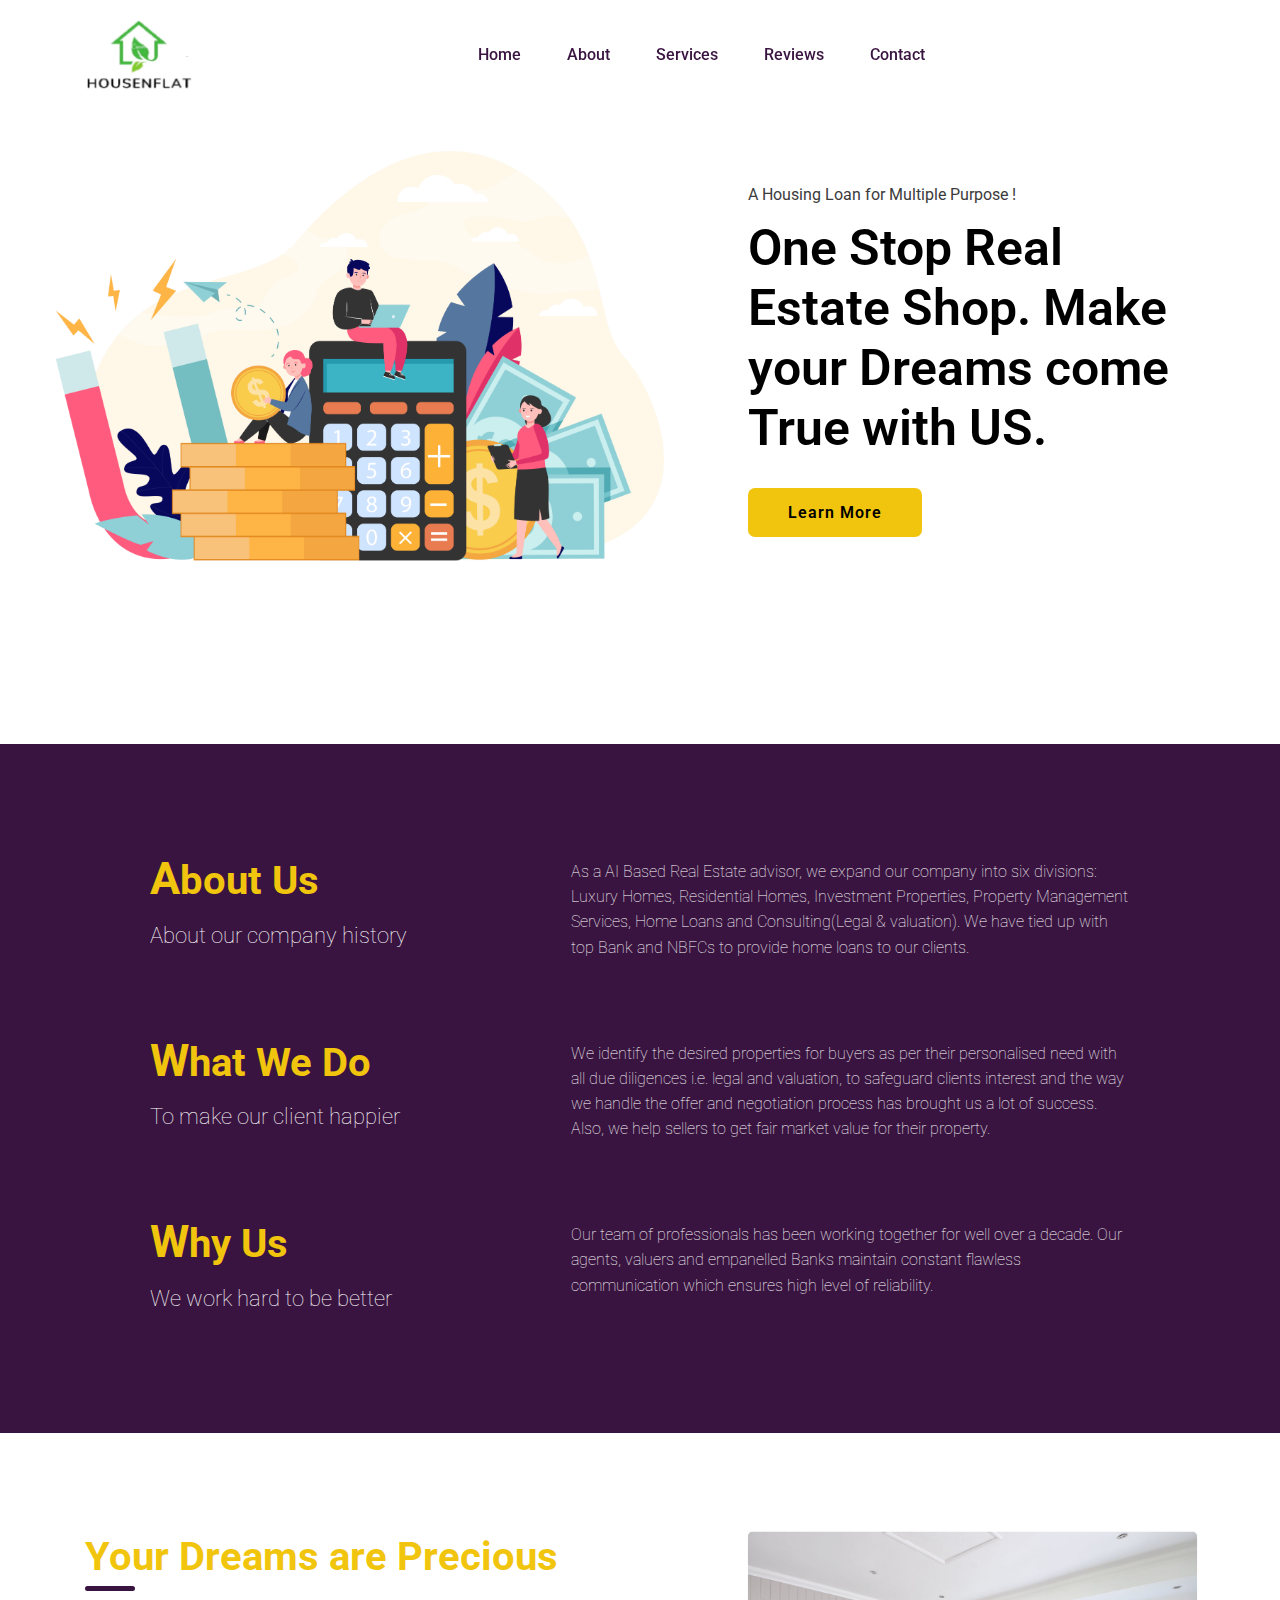
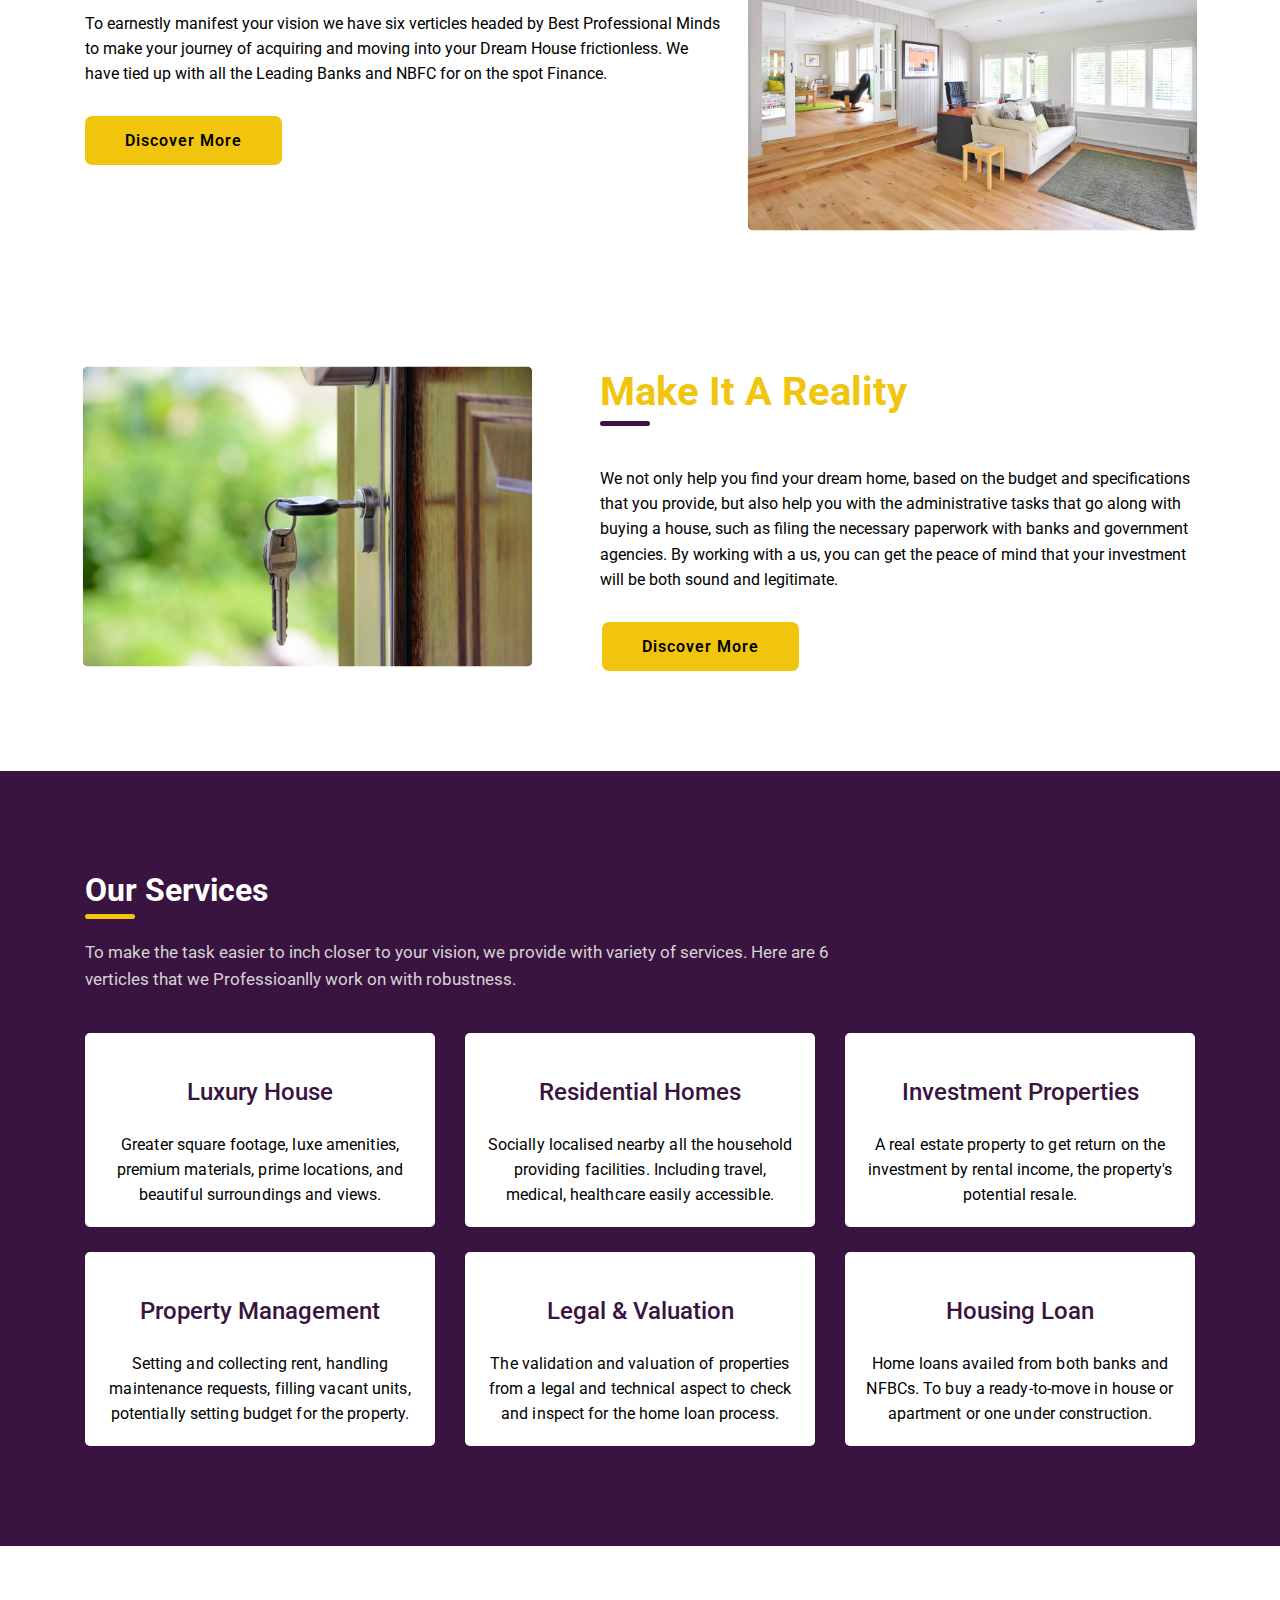
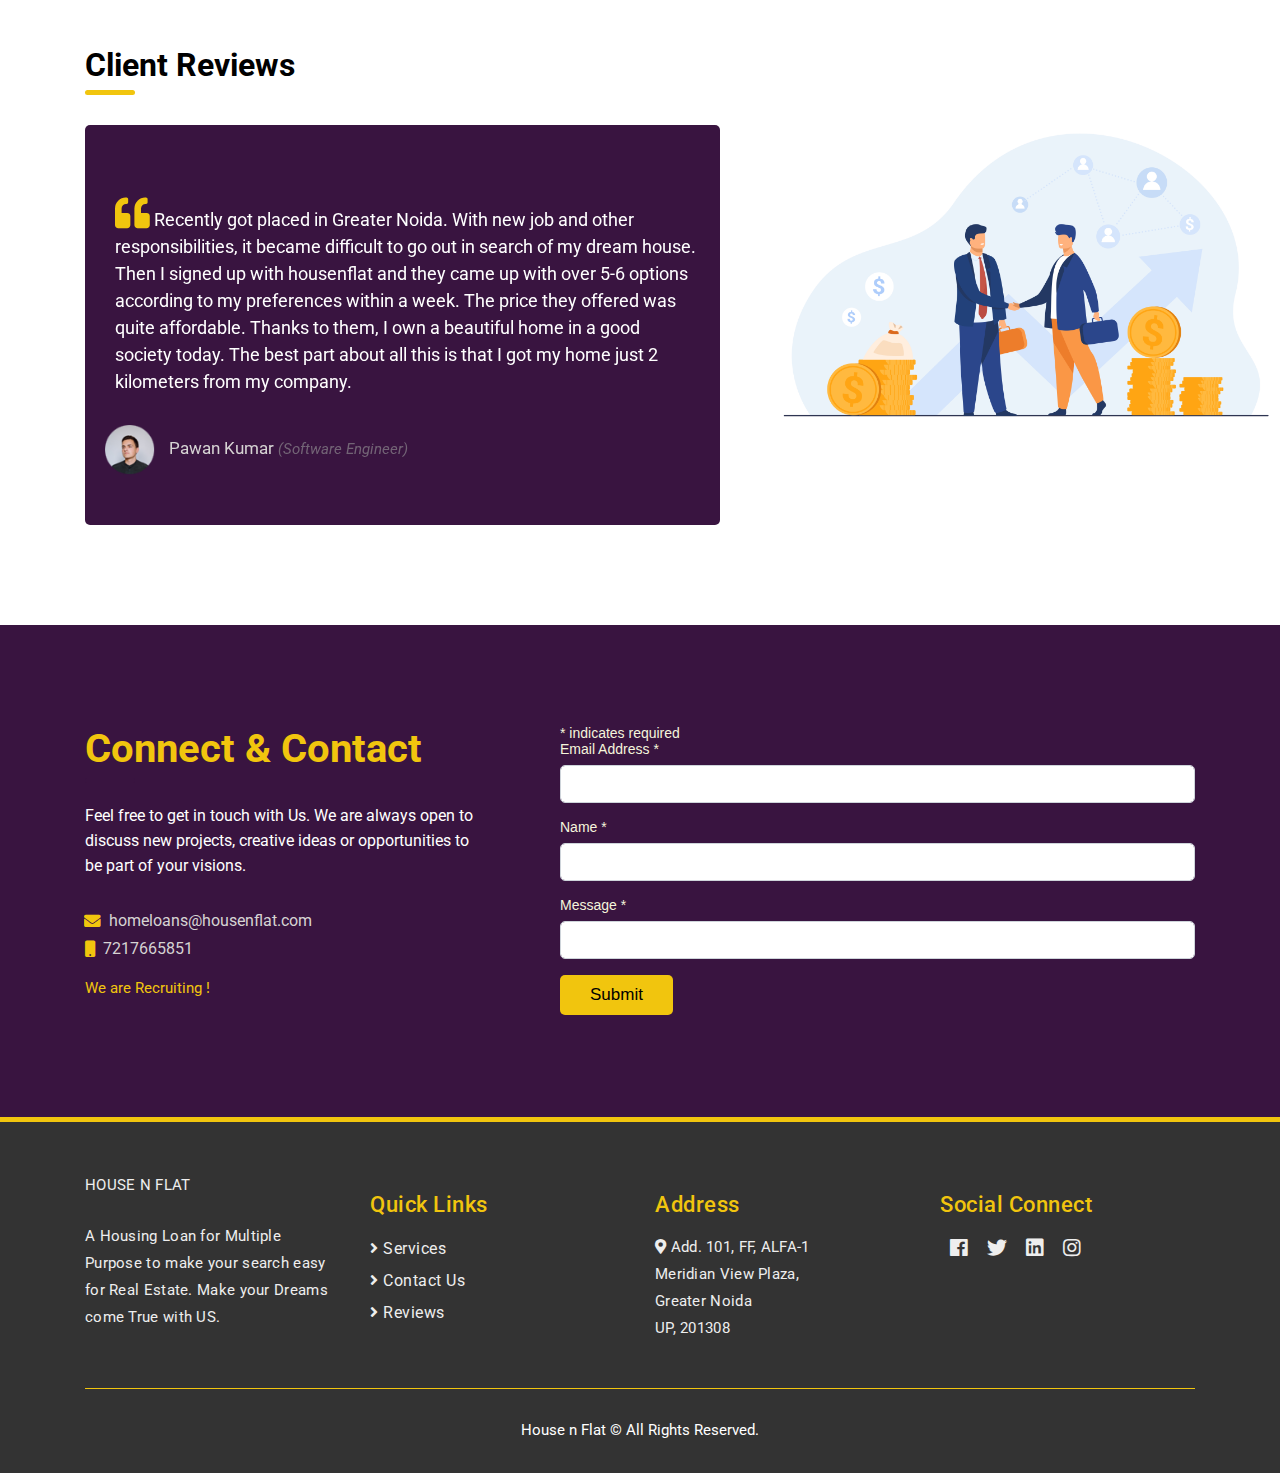
==== commit 91c7008c: "reviews" ====
--- a/index.html
+++ b/index.html
@@ -71,7 +71,7 @@
   <!-- Banner Start -->
   <div id="top" class="header">
     <div class="container header-container">
-      <div class="d-none d-lg-block col-lg-6  header-img-section">
+      <div class=" d-lg-block col-lg-6  header-img-section">
         <img src="images/image1.jpg" class="img-fluid top-img" alt="banner">
         <!-- <h1>image</h1> -->
       </div>
@@ -81,6 +81,7 @@
         <div class="learn-more-btn-section">
           <a class="nav-link learn-more-btn btn-invert" href="#about">Learn More</a>
         </div>
+        <!-- <p class="mt-3"><a href="career.html" target="_blank" id="recruiting"> We are Recruiting ! </a></p> -->
       </div>
     </div>
   </div>
@@ -237,7 +238,7 @@
           <!-- <h2>IMAGE</h2> offset-lg-1 d-none d-lg-block-->
         </div>
       </div>
-      <div class="row spacehappen">
+      <div class="row spacehappen flexdir">
         <div class="col-lg-5 dreams-img spacehappen">
           <img src="images/keys.jpeg" class="img-fluid" alt="review" />
           <!-- <h2>IMAGE</h2> offset-lg-1 d-none d-lg-block-->
@@ -430,19 +431,19 @@
         <div class="col-lg-7">
           <div class="owl-carousel">
             <div class="review-item">
-              <div class="review-details"><i class="fas fa-quote-left"></i> Lorem ipsum dolor sit amet,
-                consectetur adipiscing elit. In vel pulvinar nisl. Integer egestas ultrices maximus. Vivamus vitae ex
-                augue. Cras tempus neque eu erat scelerisque lacinia in luctus ligula. Phasellus dignissim quam a lacus
-                cursus lobortis.
+              <div class="review-details"><i class="fas fa-quote-left"></i> Recently got placed in Greater Noida. With new job and other responsibilities, it became difficult to go out in search of
+              my dream house. Then I signed up with housenflat and they came up with over 5-6 options according to my preferences
+              within a week. The price they offered was quite affordable. Thanks to them, I own a beautiful home in a good society
+              today. The best part about all this is that I got my home just 2 kilometers from my company.
               </div>
               <div class="review-author">
                 <span class="review-img"><img src="images/reviews/user-1.png" alt="uesr" /></span>
-                <span class="review-name">Arjun Mehta</span>
-                <span class="review-desig">(Business Person)</span>
+                <span class="review-name">Pawan Kumar</span>
+                <span class="review-desig">(Software Engineer)</span>
               </div>
             </div>
-            <div class="review-item">
-              <div class="review-details"><i class="fas fa-quote-left"></i> Lorem ipsum dolor sit amet,
+            <!-- <div class="review-item">
+              <div class="review-details"><i class="fas fa-quote-left"></i>Lorem ipsum dolor sit amet,
                 consectetur adipiscing elit. In vel pulvinar nisl. Integer egestas ultrices maximus. Vivamus vitae ex
                 augue. Cras tempus neque eu erat scelerisque lacinia in luctus ligula. Phasellus dignissim quam a lacus
                 cursus lobortis.
@@ -464,7 +465,7 @@
                 <span class="review-name">Rajesh Sharma</span>
                 <span class="review-desig">(Business Person)</span>
               </div>
-            </div>
+            </div> -->
           </div>
         </div>
         <div class="col-lg-4 offset-lg-1 d-none d-lg-block">
@@ -487,7 +488,7 @@
           <p class="contacts"><i class="fas fa-envelope"></i> <a
               href="mailto:homeloans@housenflat.com?subject=Query%20Message">homeloans@housenflat.com</a></p>
           <p class="contacts"><i class="fas fa-mobile"></i><a> 7217665851</a> </p>
-          <p class="mt-3"><a href="career.html" target="_blank" id="recruiting"> We are Recruiting ! </a></p>
+          <p class="mt-3 margin-rec"><a href="career.html" target="_blank" id="recruiting"> We are Recruiting ! </a></p>
         </div>
         <!-- </div>
                   <div class="row"> -->
--- a/css/style.css
+++ b/css/style.css
@@ -1157,4 +1157,16 @@
 	.widthh {
 		width: 90%;
 	}
+	.header-container{
+		flex-direction: column-reverse;
+	}
+	.top-img{
+		transform: scale(0.9);
+	}
+	.flexdir{
+		flex-direction: column-reverse;
+	}
+	.happen-para, .learn-more-btn-section, .section-heading-happen, .section-heading-happen-down, .happen-para-down, .learn-more-btn-section-down, .section-heading-alter, .section-para-alter, .contact-para, .contacts, .margin-rec{
+		margin-left:10px !important; 
+	}
 }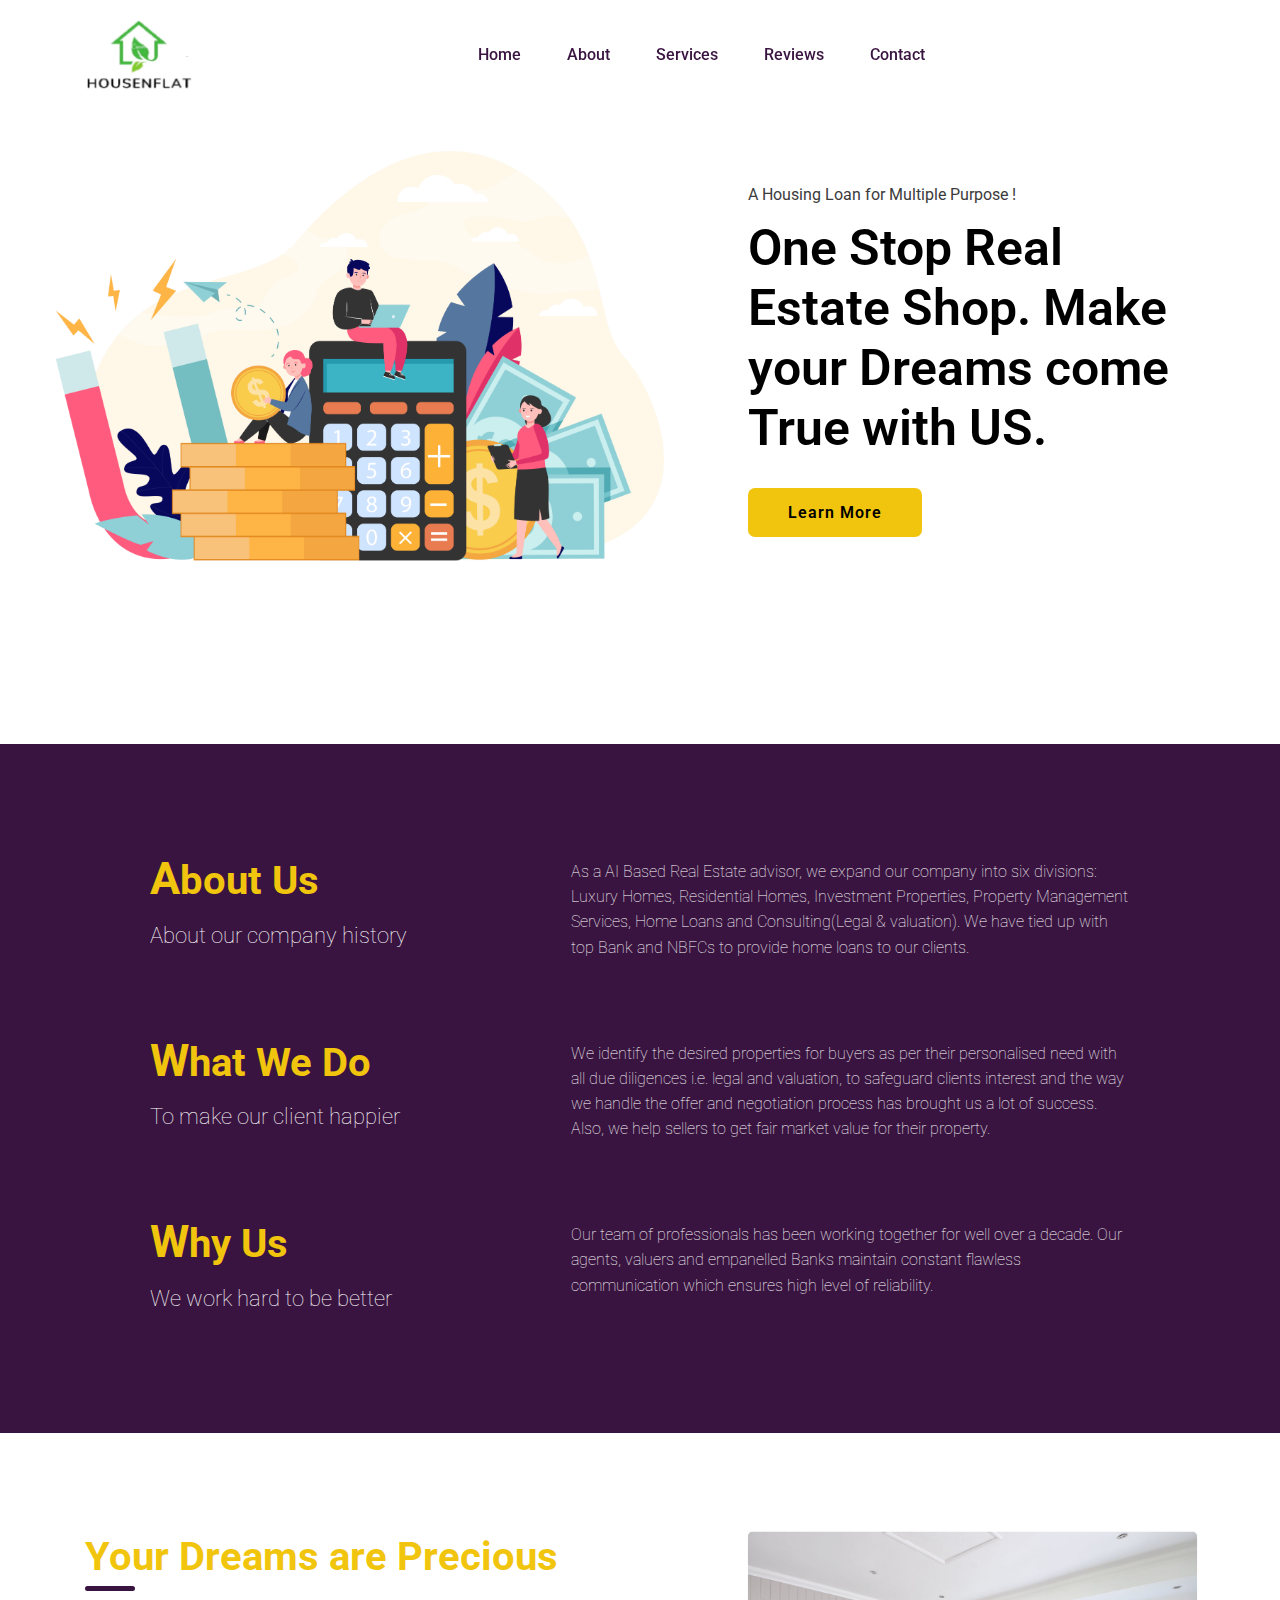
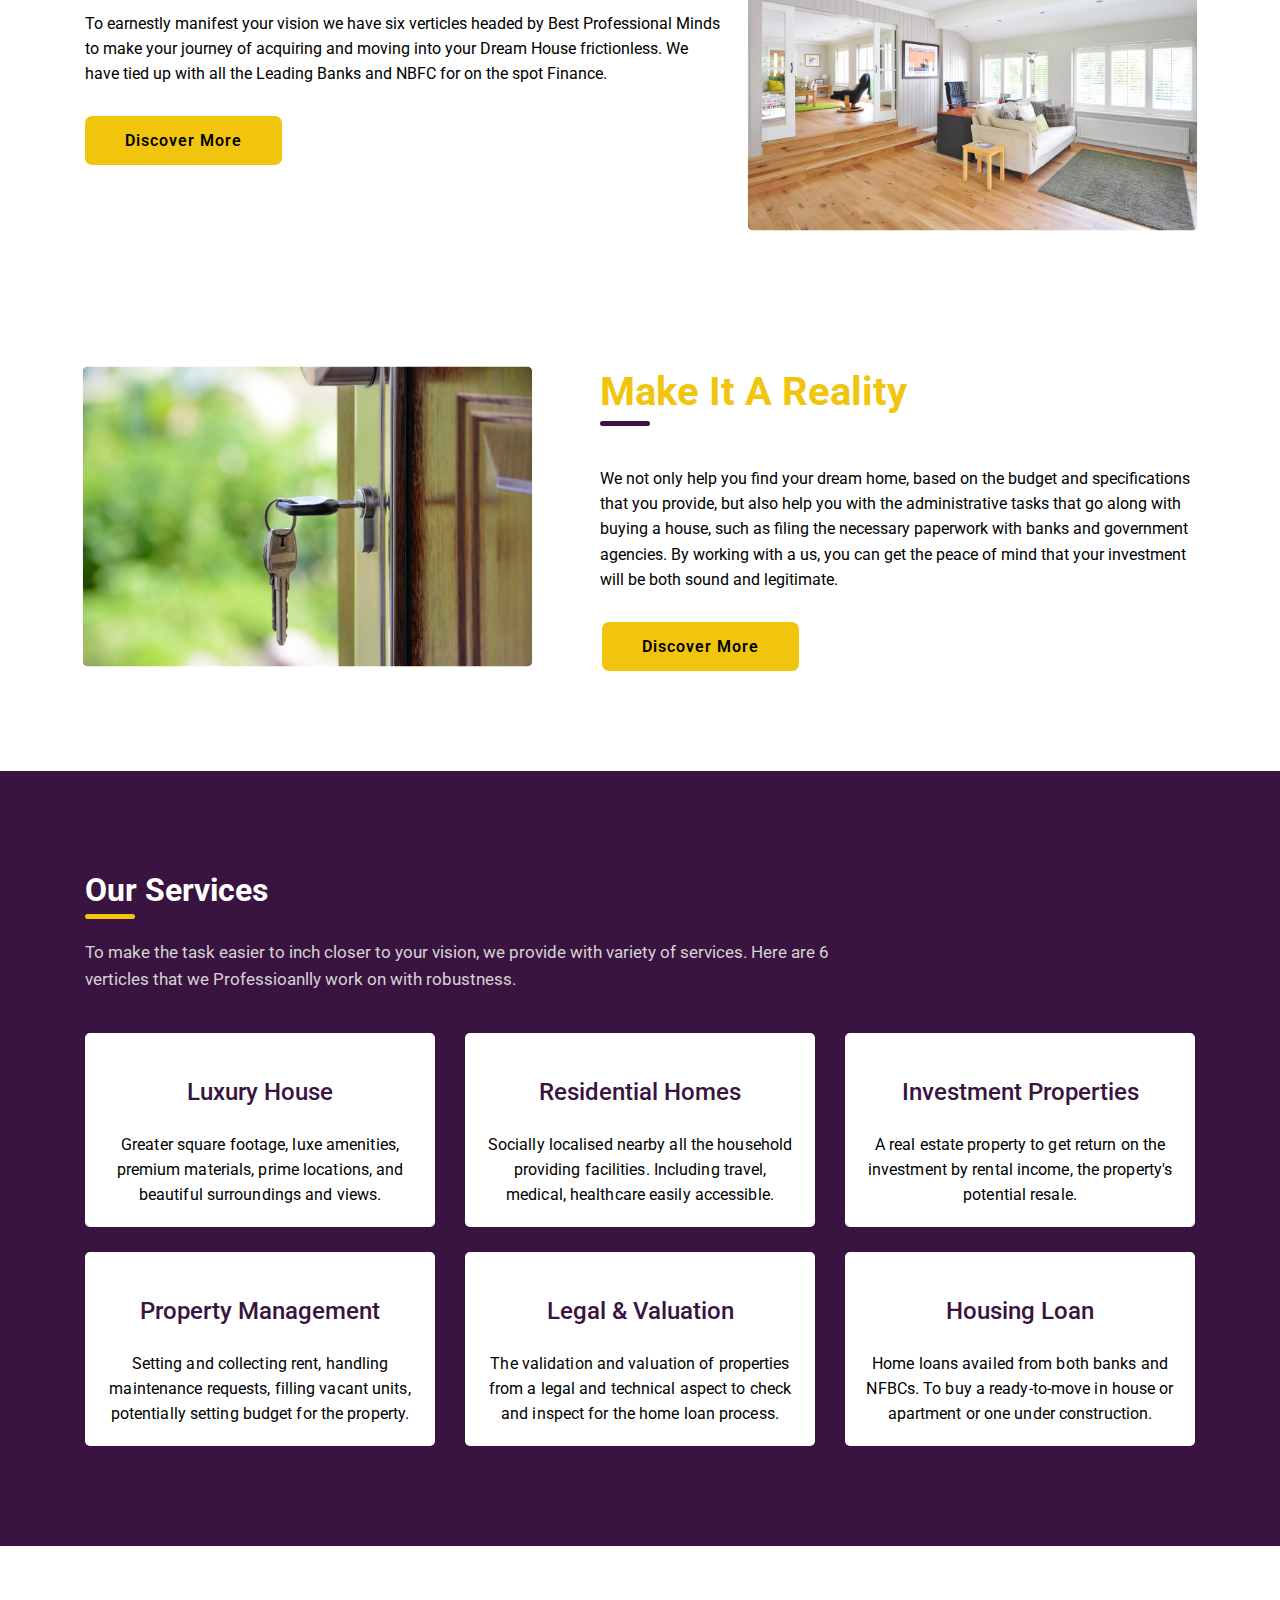
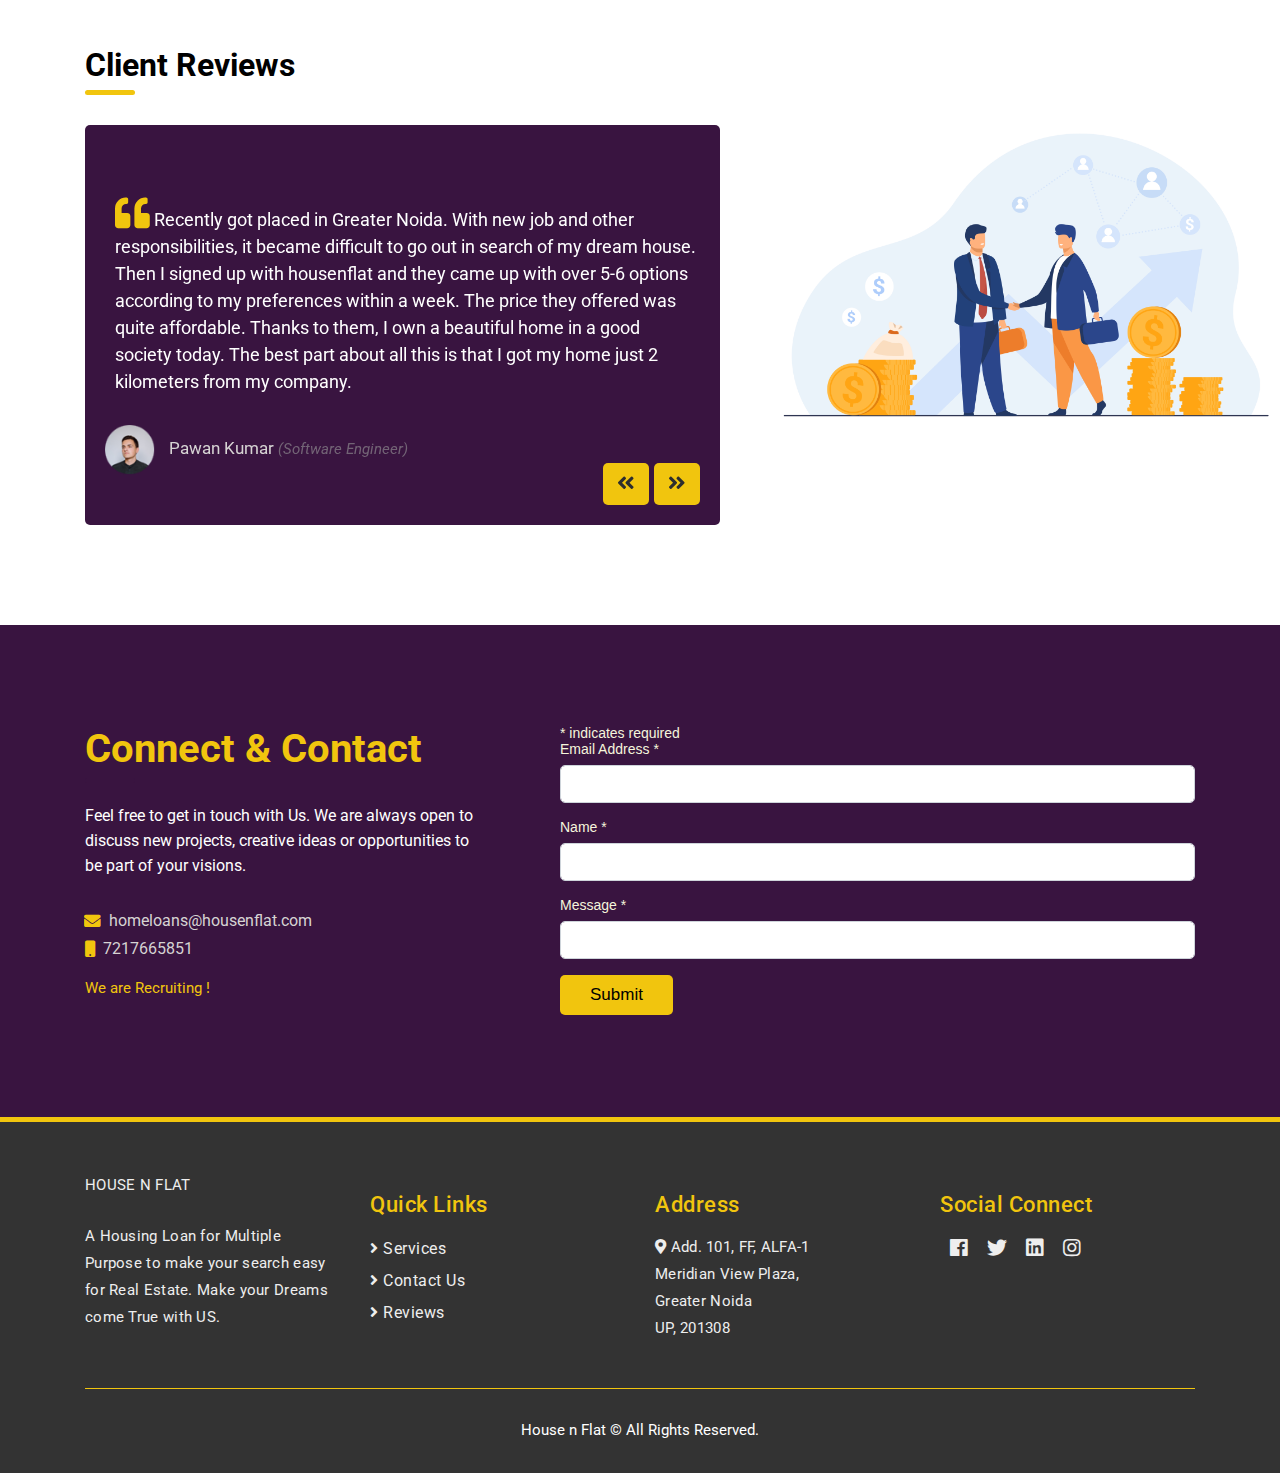
==== commit 7b6d506e: "final changes" ====
--- a/index.html
+++ b/index.html
@@ -442,30 +442,24 @@
                 <span class="review-desig">(Software Engineer)</span>
               </div>
             </div>
-            <!-- <div class="review-item">
-              <div class="review-details"><i class="fas fa-quote-left"></i>Lorem ipsum dolor sit amet,
-                consectetur adipiscing elit. In vel pulvinar nisl. Integer egestas ultrices maximus. Vivamus vitae ex
-                augue. Cras tempus neque eu erat scelerisque lacinia in luctus ligula. Phasellus dignissim quam a lacus
-                cursus lobortis.
+            <div class="review-item">
+              <div class="review-details"><i class="fas fa-quote-left"></i>Wow! Made buying a house such a breeze ! I was new to home buying, and have heard horror stories from friends and family about terrible agents. Housenflat was professional and personal! They always helped me every step of the way !
               </div>
               <div class="review-author">
                 <span class="review-img"><img src="images/reviews/user-3.png" alt="uesr" /></span>
-                <span class="review-name">Manoj Kumar</span>
+                <span class="review-name">Rakesh Kumar</span>
                 <span class="review-desig">(Business Person)</span>
               </div>
             </div>
             <div class="review-item">
-              <div class="review-details"><i class="fas fa-quote-left"></i> Lorem ipsum dolor sit amet,
-                consectetur adipiscing elit. In vel pulvinar nisl. Integer egestas ultrices maximus. Vivamus vitae ex
-                augue. Cras tempus neque eu erat scelerisque lacinia in luctus ligula. Phasellus dignissim quam a lacus
-                cursus lobortis.
+              <div class="review-details"><i class="fas fa-quote-left"></i> We are so grateful to have been recommended the services of HousenFlat and they played crucial role in selling our first home promptly, professionally and effortlessly. Always contactable and approachable, these guys delivered a great outcome for our first home sales. Thank you.
               </div>
               <div class="review-author">
                 <span class="review-img"><img src="images/reviews/user-2.png" alt="uesr" /></span>
                 <span class="review-name">Rajesh Sharma</span>
                 <span class="review-desig">(Business Person)</span>
               </div>
-            </div> -->
+            </div>
           </div>
         </div>
         <div class="col-lg-4 offset-lg-1 d-none d-lg-block">
